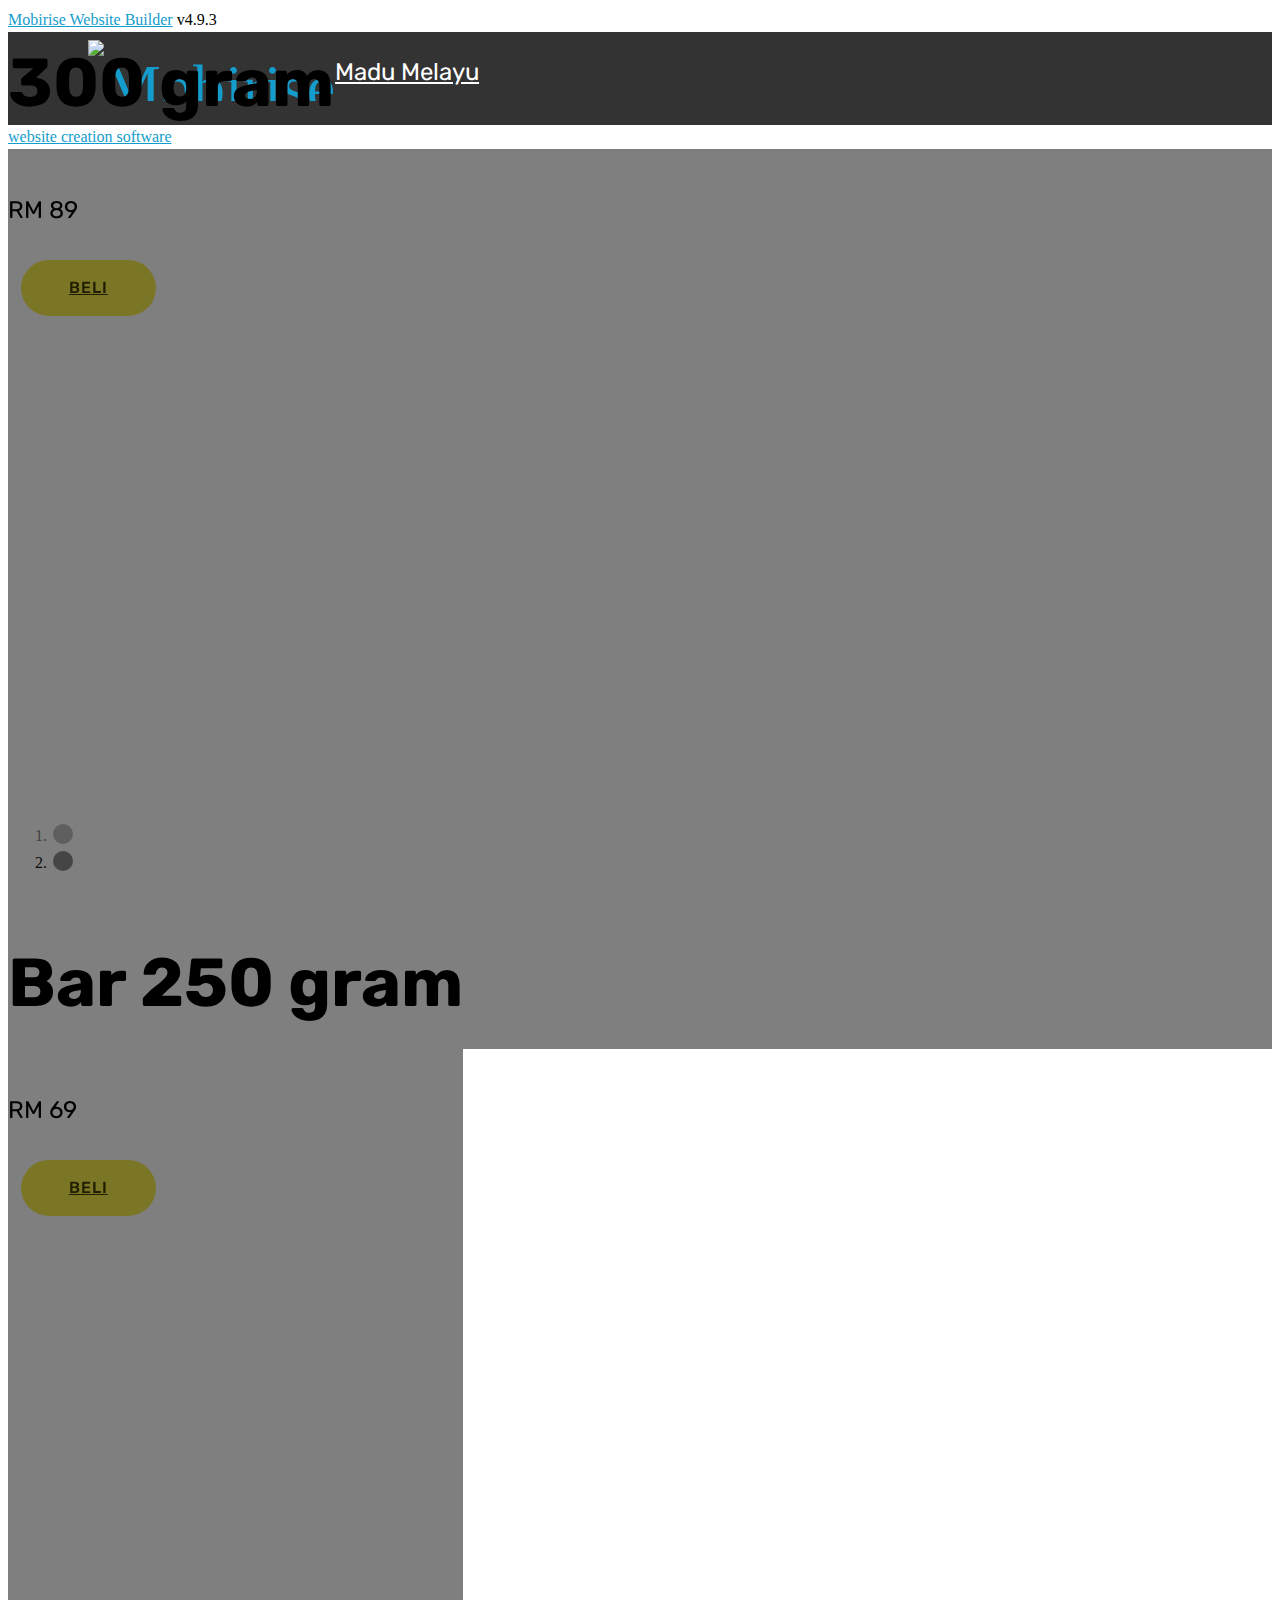
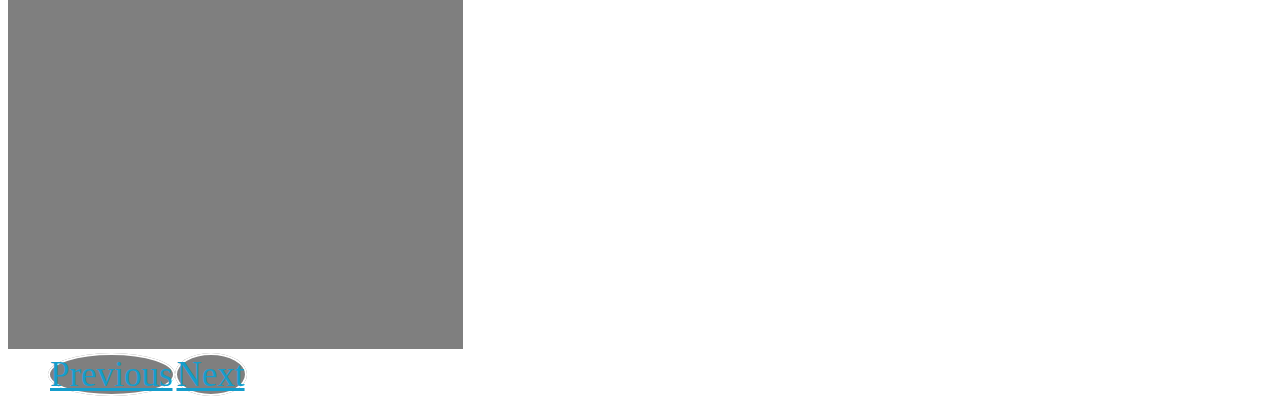
==== page1.html @ 80b4e546 "create github pages" ====
<!DOCTYPE html>
<html >
<head>
  <!-- Site made with Mobirise Website Builder v4.9.3, https://mobirise.com -->
  <meta charset="UTF-8">
  <meta http-equiv="X-UA-Compatible" content="IE=edge">
  <meta name="generator" content="Mobirise v4.9.3, mobirise.com">
  <meta name="viewport" content="width=device-width, initial-scale=1, minimum-scale=1">
  <link rel="shortcut icon" href="assets/images/logo-madu-128x132.png" type="image/x-icon">
  <meta name="description" content="Website Builder Description">
  <title>Madu Melayu - Pembelian</title>
  <link rel="stylesheet" href="assets/web/assets/mobirise-icons-bold/mobirise-icons-bold.css">
  <link rel="stylesheet" href="assets/web/assets/mobirise-icons/mobirise-icons.css">
  <link rel="stylesheet" href="assets/tether/tether.min.css">
  <link rel="stylesheet" href="assets/bootstrap/css/bootstrap.min.css">
  <link rel="stylesheet" href="assets/bootstrap/css/bootstrap-grid.min.css">
  <link rel="stylesheet" href="assets/bootstrap/css/bootstrap-reboot.min.css">
  <link rel="stylesheet" href="assets/dropdown/css/style.css">
  <link rel="stylesheet" href="assets/socicon/css/styles.css">
  <link rel="stylesheet" href="assets/theme/css/style.css">
  <link rel="stylesheet" href="assets/mobirise/css/mbr-additional.css" type="text/css">
  
  
  
</head>
<body>
  <section class="menu cid-qTkzRZLJNu" once="menu" id="menu1-d">

    

    <nav class="navbar navbar-expand beta-menu navbar-dropdown align-items-center navbar-fixed-top navbar-toggleable-sm">
        <button class="navbar-toggler navbar-toggler-right" type="button" data-toggle="collapse" data-target="#navbarSupportedContent" aria-controls="navbarSupportedContent" aria-expanded="false" aria-label="Toggle navigation">
            <div class="hamburger">
                <span></span>
                <span></span>
                <span></span>
                <span></span>
            </div>
        </button>
        <div class="menu-logo">
            <div class="navbar-brand">
                <span class="navbar-logo">
                    <a href="https://mobirise.com">
                         <img src="assets/images/logo-madu-122x126.jpg" alt="Mobirise" title="" style="height: 3.8rem;">
                    </a>
                </span>
                <span class="navbar-caption-wrap"><a class="navbar-caption text-white display-5" href="index.html"><span class="socicon socicon-bebee mbr-iconfont mbr-iconfont-btn" style="color: rgb(247, 237, 74);"></span>Madu Melayu<br></a></span>
            </div>
        </div>
        <div class="collapse navbar-collapse" id="navbarSupportedContent">
            <ul class="navbar-nav nav-dropdown nav-right" data-app-modern-menu="true"><li class="nav-item">
                    <a class="nav-link link text-white display-7" href="https://mobirise.com">
                        </a>
                </li>
                <li class="nav-item"><a class="nav-link link text-white display-7" href="index.html" aria-expanded="false"><span class="mbrib-home mbr-iconfont mbr-iconfont-btn"></span>Laman Utama &nbsp; &nbsp; &nbsp; &nbsp;&nbsp;</a></li><li class="nav-item"><a class="nav-link link text-white display-7" href="page5.html" aria-expanded="false"><span class="mbrib-touch-swipe mbr-iconfont mbr-iconfont-btn"></span>Hubungi Kami&nbsp; &nbsp; &nbsp; &nbsp; &nbsp;</a></li><li class="nav-item"><a class="nav-link link text-white display-7" href="page2.html" aria-expanded="false"><span class="mbri-shopping-bag mbr-iconfont mbr-iconfont-btn"></span>Galeri&nbsp; &nbsp; &nbsp; &nbsp; &nbsp; &nbsp;&nbsp;</a></li><li class="nav-item"><a class="nav-link link text-white display-7" href="https://mobirise.com">
                        </a></li><li class="nav-item"><a class="nav-link link text-white display-7" href="https://mobirise.com">
                        </a></li></ul>
            
        </div>
    </nav>
</section>

<section class="engine"><a href="https://mobirise.info/i">website creation software</a></section><section class="carousel slide cid-rl2iQsXnPD" data-interval="false" id="slider1-7">

    

    <div class="full-screen"><div class="mbr-slider slide carousel" data-pause="true" data-keyboard="false" data-ride="false" data-interval="false"><ol class="carousel-indicators"><li data-app-prevent-settings="" data-target="#slider1-7" data-slide-to="0"></li><li data-app-prevent-settings="" data-target="#slider1-7" class=" active" data-slide-to="1"></li></ol><div class="carousel-inner" role="listbox"><div class="carousel-item slider-fullscreen-image" data-bg-video-slide="false" style="background-image: url(assets/images/b91a8e19aeb441e0e5f12698d6f667fe-640x640.jpg);"><div class="container container-slide"><div class="image_wrapper"><div class="mbr-overlay"></div><img src="assets/images/b91a8e19aeb441e0e5f12698d6f667fe-640x640.jpg"><div class="carousel-caption justify-content-center"><div class="col-10 align-center"><h2 class="mbr-fonts-style display-1">300 gram</h2><p class="lead mbr-text mbr-fonts-style display-5">RM 89</p><div class="mbr-section-btn" buttons="0">  <a class="btn  display-7 btn-success" href="page4.html">BELI</a></div></div></div></div></div></div><div class="carousel-item slider-fullscreen-image active" data-bg-video-slide="false" style="background-image: url(assets/images/2-1189x893.png);"><div class="container container-slide"><div class="image_wrapper"><div class="mbr-overlay"></div><img src="assets/images/2-1189x893.png"><div class="carousel-caption justify-content-center"><div class="col-10 align-center"><h2 class="mbr-fonts-style display-1">Bar 250 gram</h2><p class="lead mbr-text mbr-fonts-style display-5">RM 69</p><div class="mbr-section-btn" buttons="0">  <a class="btn  display-7 btn-success" href="page4.html">BELI</a></div></div></div></div></div></div></div><a data-app-prevent-settings="" class="carousel-control carousel-control-prev" role="button" data-slide="prev" href="#slider1-7"><span aria-hidden="true" class="mbri-left mbr-iconfont"></span><span class="sr-only">Previous</span></a><a data-app-prevent-settings="" class="carousel-control carousel-control-next" role="button" data-slide="next" href="#slider1-7"><span aria-hidden="true" class="mbri-right mbr-iconfont"></span><span class="sr-only">Next</span></a></div></div>

</section>


  <script src="assets/web/assets/jquery/jquery.min.js"></script>
  <script src="assets/popper/popper.min.js"></script>
  <script src="assets/tether/tether.min.js"></script>
  <script src="assets/bootstrap/js/bootstrap.min.js"></script>
  <script src="assets/dropdown/js/script.min.js"></script>
  <script src="assets/ytplayer/jquery.mb.ytplayer.min.js"></script>
  <script src="assets/vimeoplayer/jquery.mb.vimeo_player.js"></script>
  <script src="assets/smoothscroll/smooth-scroll.js"></script>
  <script src="assets/bootstrapcarouselswipe/bootstrap-carousel-swipe.js"></script>
  <script src="assets/touchswipe/jquery.touch-swipe.min.js"></script>
  <script src="assets/theme/js/script.js"></script>
  <script src="assets/slidervideo/script.js"></script>
  
  
</body>
</html>
---- assets/mobirise/css/mbr-additional.css ----
@import url(https://fonts.googleapis.com/css?family=Rubik:300,300i,400,400i,500,500i,700,700i,900,900i);





body {
  font-style: normal;
  line-height: 1.5;
}
.mbr-section-title {
  font-style: normal;
  line-height: 1.2;
}
.mbr-section-subtitle {
  line-height: 1.3;
}
.mbr-text {
  font-style: normal;
  line-height: 1.6;
}
.display-1 {
  font-family: 'Rubik', sans-serif;
  font-size: 4.25rem;
}
.display-1 > .mbr-iconfont {
  font-size: 6.8rem;
}
.display-2 {
  font-family: 'Rubik', sans-serif;
  font-size: 3rem;
}
.display-2 > .mbr-iconfont {
  font-size: 4.8rem;
}
.display-4 {
  font-family: 'Rubik', sans-serif;
  font-size: 1rem;
}
.display-4 > .mbr-iconfont {
  font-size: 1.6rem;
}
.display-5 {
  font-family: 'Rubik', sans-serif;
  font-size: 1.5rem;
}
.display-5 > .mbr-iconfont {
  font-size: 2.4rem;
}
.display-7 {
  font-family: 'Rubik', sans-serif;
  font-size: 1rem;
}
.display-7 > .mbr-iconfont {
  font-size: 1.6rem;
}
/* ---- Fluid typography for mobile devices ---- */
/* 1.4 - font scale ratio ( bootstrap == 1.42857 ) */
/* 100vw - current viewport width */
/* (48 - 20)  48 == 48rem == 768px, 20 == 20rem == 320px(minimal supported viewport) */
/* 0.65 - min scale variable, may vary */
@media (max-width: 768px) {
  .display-1 {
    font-size: 3.4rem;
    font-size: calc( 2.1374999999999997rem + (4.25 - 2.1374999999999997) * ((100vw - 20rem) / (48 - 20)));
    line-height: calc( 1.4 * (2.1374999999999997rem + (4.25 - 2.1374999999999997) * ((100vw - 20rem) / (48 - 20))));
  }
  .display-2 {
    font-size: 2.4rem;
    font-size: calc( 1.7rem + (3 - 1.7) * ((100vw - 20rem) / (48 - 20)));
    line-height: calc( 1.4 * (1.7rem + (3 - 1.7) * ((100vw - 20rem) / (48 - 20))));
  }
  .display-4 {
    font-size: 0.8rem;
    font-size: calc( 1rem + (1 - 1) * ((100vw - 20rem) / (48 - 20)));
    line-height: calc( 1.4 * (1rem + (1 - 1) * ((100vw - 20rem) / (48 - 20))));
  }
  .display-5 {
    font-size: 1.2rem;
    font-size: calc( 1.175rem + (1.5 - 1.175) * ((100vw - 20rem) / (48 - 20)));
    line-height: calc( 1.4 * (1.175rem + (1.5 - 1.175) * ((100vw - 20rem) / (48 - 20))));
  }
}
/* Buttons */
.btn {
  font-weight: 500;
  border-width: 2px;
  font-style: normal;
  letter-spacing: 1px;
  margin: .4rem .8rem;
  white-space: normal;
  -webkit-transition: all 0.3s ease-in-out;
  -moz-transition: all 0.3s ease-in-out;
  transition: all 0.3s ease-in-out;
  display: inline-flex;
  align-items: center;
  justify-content: center;
  word-break: break-word;
  -webkit-align-items: center;
  -webkit-justify-content: center;
  display: -webkit-inline-flex;
  padding: 1rem 3rem;
  border-radius: 3px;
}
.btn-sm {
  font-weight: 500;
  letter-spacing: 1px;
  -webkit-transition: all 0.3s ease-in-out;
  -moz-transition: all 0.3s ease-in-out;
  transition: all 0.3s ease-in-out;
  padding: 0.6rem 1.5rem;
  border-radius: 3px;
}
.btn-md {
  font-weight: 500;
  letter-spacing: 1px;
  margin: .4rem .8rem !important;
  -webkit-transition: all 0.3s ease-in-out;
  -moz-transition: all 0.3s ease-in-out;
  transition: all 0.3s ease-in-out;
  padding: 1rem 3rem;
  border-radius: 3px;
}
.btn-lg {
  font-weight: 500;
  letter-spacing: 1px;
  margin: .4rem .8rem !important;
  -webkit-transition: all 0.3s ease-in-out;
  -moz-transition: all 0.3s ease-in-out;
  transition: all 0.3s ease-in-out;
  padding: 1.2rem 3.2rem;
  border-radius: 3px;
}
.bg-primary {
  background-color: #149dcc !important;
}
.bg-success {
  background-color: #f7ed4a !important;
}
.bg-info {
  background-color: #82786e !important;
}
.bg-warning {
  background-color: #879a9f !important;
}
.bg-danger {
  background-color: #b1a374 !important;
}
.btn-primary,
.btn-primary:active {
  background-color: #149dcc !important;
  border-color: #149dcc !important;
  color: #ffffff !important;
}
.btn-primary:hover,
.btn-primary:focus,
.btn-primary.focus,
.btn-primary.active {
  color: #ffffff !important;
  background-color: #0d6786 !important;
  border-color: #0d6786 !important;
}
.btn-primary.disabled,
.btn-primary:disabled {
  color: #ffffff !important;
  background-color: #0d6786 !important;
  border-color: #0d6786 !important;
}
.btn-secondary,
.btn-secondary:active {
  background-color: #ff3366 !important;
  border-color: #ff3366 !important;
  color: #ffffff !important;
}
.btn-secondary:hover,
.btn-secondary:focus,
.btn-secondary.focus,
.btn-secondary.active {
  color: #ffffff !important;
  background-color: #e50039 !important;
  border-color: #e50039 !important;
}
.btn-secondary.disabled,
.btn-secondary:disabled {
  color: #ffffff !important;
  background-color: #e50039 !important;
  border-color: #e50039 !important;
}
.btn-info,
.btn-info:active {
  background-color: #82786e !important;
  border-color: #82786e !important;
  color: #ffffff !important;
}
.btn-info:hover,
.btn-info:focus,
.btn-info.focus,
.btn-info.active {
  color: #ffffff !important;
  background-color: #59524b !important;
  border-color: #59524b !important;
}
.btn-info.disabled,
.btn-info:disabled {
  color: #ffffff !important;
  background-color: #59524b !important;
  border-color: #59524b !important;
}
.btn-success,
.btn-success:active {
  background-color: #f7ed4a !important;
  border-color: #f7ed4a !important;
  color: #3f3c03 !important;
}
.btn-success:hover,
.btn-success:focus,
.btn-success.focus,
.btn-success.active {
  color: #3f3c03 !important;
  background-color: #eadd0a !important;
  border-color: #eadd0a !important;
}
.btn-success.disabled,
.btn-success:disabled {
  color: #3f3c03 !important;
  background-color: #eadd0a !important;
  border-color: #eadd0a !important;
}
.btn-warning,
.btn-warning:active {
  background-color: #879a9f !important;
  border-color: #879a9f !important;
  color: #ffffff !important;
}
.btn-warning:hover,
.btn-warning:focus,
.btn-warning.focus,
.btn-warning.active {
  color: #ffffff !important;
  background-color: #617479 !important;
  border-color: #617479 !important;
}
.btn-warning.disabled,
.btn-warning:disabled {
  color: #ffffff !important;
  background-color: #617479 !important;
  border-color: #617479 !important;
}
.btn-danger,
.btn-danger:active {
  background-color: #b1a374 !important;
  border-color: #b1a374 !important;
  color: #ffffff !important;
}
.btn-danger:hover,
.btn-danger:focus,
.btn-danger.focus,
.btn-danger.active {
  color: #ffffff !important;
  background-color: #8b7d4e !important;
  border-color: #8b7d4e !important;
}
.btn-danger.disabled,
.btn-danger:disabled {
  color: #ffffff !important;
  background-color: #8b7d4e !important;
  border-color: #8b7d4e !important;
}
.btn-white {
  color: #333333 !important;
}
.btn-white,
.btn-white:active {
  background-color: #ffffff !important;
  border-color: #ffffff !important;
  color: #808080 !important;
}
.btn-white:hover,
.btn-white:focus,
.btn-white.focus,
.btn-white.active {
  color: #808080 !important;
  background-color: #d9d9d9 !important;
  border-color: #d9d9d9 !important;
}
.btn-white.disabled,
.btn-white:disabled {
  color: #808080 !important;
  background-color: #d9d9d9 !important;
  border-color: #d9d9d9 !important;
}
.btn-black,
.btn-black:active {
  background-color: #333333 !important;
  border-color: #333333 !important;
  color: #ffffff !important;
}
.btn-black:hover,
.btn-black:focus,
.btn-black.focus,
.btn-black.active {
  color: #ffffff !important;
  background-color: #0d0d0d !important;
  border-color: #0d0d0d !important;
}
.btn-black.disabled,
.btn-black:disabled {
  color: #ffffff !important;
  background-color: #0d0d0d !important;
  border-color: #0d0d0d !important;
}
.btn-primary-outline,
.btn-primary-outline:active {
  background: none;
  border-color: #0b566f;
  color: #0b566f;
}
.btn-primary-outline:hover,
.btn-primary-outline:focus,
.btn-primary-outline.focus,
.btn-primary-outline.active {
  color: #ffffff;
  background-color: #149dcc;
  border-color: #149dcc;
}
.btn-primary-outline.disabled,
.btn-primary-outline:disabled {
  color: #ffffff !important;
  background-color: #149dcc !important;
  border-color: #149dcc !important;
}
.btn-secondary-outline,
.btn-secondary-outline:active {
  background: none;
  border-color: #cc0033;
  color: #cc0033;
}
.btn-secondary-outline:hover,
.btn-secondary-outline:focus,
.btn-secondary-outline.focus,
.btn-secondary-outline.active {
  color: #ffffff;
  background-color: #ff3366;
  border-color: #ff3366;
}
.btn-secondary-outline.disabled,
.btn-secondary-outline:disabled {
  color: #ffffff !important;
  background-color: #ff3366 !important;
  border-color: #ff3366 !important;
}
.btn-info-outline,
.btn-info-outline:active {
  background: none;
  border-color: #4b453f;
  color: #4b453f;
}
.btn-info-outline:hover,
.btn-info-outline:focus,
.btn-info-outline.focus,
.btn-info-outline.active {
  color: #ffffff;
  background-color: #82786e;
  border-color: #82786e;
}
.btn-info-outline.disabled,
.btn-info-outline:disabled {
  color: #ffffff !important;
  background-color: #82786e !important;
  border-color: #82786e !important;
}
.btn-success-outline,
.btn-success-outline:active {
  background: none;
  border-color: #d2c609;
  color: #d2c609;
}
.btn-success-outline:hover,
.btn-success-outline:focus,
.btn-success-outline.focus,
.btn-success-outline.active {
  color: #3f3c03;
  background-color: #f7ed4a;
  border-color: #f7ed4a;
}
.btn-success-outline.disabled,
.btn-success-outline:disabled {
  color: #3f3c03 !important;
  background-color: #f7ed4a !important;
  border-color: #f7ed4a !important;
}
.btn-warning-outline,
.btn-warning-outline:active {
  background: none;
  border-color: #55666b;
  color: #55666b;
}
.btn-warning-outline:hover,
.btn-warning-outline:focus,
.btn-warning-outline.focus,
.btn-warning-outline.active {
  color: #ffffff;
  background-color: #879a9f;
  border-color: #879a9f;
}
.btn-warning-outline.disabled,
.btn-warning-outline:disabled {
  color: #ffffff !important;
  background-color: #879a9f !important;
  border-color: #879a9f !important;
}
.btn-danger-outline,
.btn-danger-outline:active {
  background: none;
  border-color: #7a6e45;
  color: #7a6e45;
}
.btn-danger-outline:hover,
.btn-danger-outline:focus,
.btn-danger-outline.focus,
.btn-danger-outline.active {
  color: #ffffff;
  background-color: #b1a374;
  border-color: #b1a374;
}
.btn-danger-outline.disabled,
.btn-danger-outline:disabled {
  color: #ffffff !important;
  background-color: #b1a374 !important;
  border-color: #b1a374 !important;
}
.btn-black-outline,
.btn-black-outline:active {
  background: none;
  border-color: #000000;
  color: #000000;
}
.btn-black-outline:hover,
.btn-black-outline:focus,
.btn-black-outline.focus,
.btn-black-outline.active {
  color: #ffffff;
  background-color: #333333;
  border-color: #333333;
}
.btn-black-outline.disabled,
.btn-black-outline:disabled {
  color: #ffffff !important;
  background-color: #333333 !important;
  border-color: #333333 !important;
}
.btn-white-outline,
.btn-white-outline:active,
.btn-white-outline.active {
  background: none;
  border-color: #ffffff;
  color: #ffffff;
}
.btn-white-outline:hover,
.btn-white-outline:focus,
.btn-white-outline.focus {
  color: #333333;
  background-color: #ffffff;
  border-color: #ffffff;
}
.text-primary {
  color: #149dcc !important;
}
.text-secondary {
  color: #ff3366 !important;
}
.text-success {
  color: #f7ed4a !important;
}
.text-info {
  color: #82786e !important;
}
.text-warning {
  color: #879a9f !important;
}
.text-danger {
  color: #b1a374 !important;
}
.text-white {
  color: #ffffff !important;
}
.text-black {
  color: #000000 !important;
}
a.text-primary:hover,
a.text-primary:focus {
  color: #0b566f !important;
}
a.text-secondary:hover,
a.text-secondary:focus {
  color: #cc0033 !important;
}
a.text-success:hover,
a.text-success:focus {
  color: #d2c609 !important;
}
a.text-info:hover,
a.text-info:focus {
  color: #4b453f !important;
}
a.text-warning:hover,
a.text-warning:focus {
  color: #55666b !important;
}
a.text-danger:hover,
a.text-danger:focus {
  color: #7a6e45 !important;
}
a.text-white:hover,
a.text-white:focus {
  color: #b3b3b3 !important;
}
a.text-black:hover,
a.text-black:focus {
  color: #4d4d4d !important;
}
.alert-success {
  background-color: #70c770;
}
.alert-info {
  background-color: #82786e;
}
.alert-warning {
  background-color: #879a9f;
}
.alert-danger {
  background-color: #b1a374;
}
.mbr-section-btn a.btn:not(.btn-form) {
  border-radius: 100px;
}
.mbr-section-btn a.btn:not(.btn-form):hover,
.mbr-section-btn a.btn:not(.btn-form):focus {
  box-shadow: none !important;
}
.mbr-section-btn a.btn:not(.btn-form):hover,
.mbr-section-btn a.btn:not(.btn-form):focus {
  box-shadow: 0 10px 40px 0 rgba(0, 0, 0, 0.2) !important;
  -webkit-box-shadow: 0 10px 40px 0 rgba(0, 0, 0, 0.2) !important;
}
.mbr-gallery-filter li a {
  border-radius: 100px !important;
}
.mbr-gallery-filter li.active .btn {
  background-color: #149dcc;
  border-color: #149dcc;
  color: #ffffff;
}
.mbr-gallery-filter li.active .btn:focus {
  box-shadow: none;
}
.nav-tabs .nav-link {
  border-radius: 100px !important;
}
.btn-form {
  border-radius: 0;
}
.btn-form:hover {
  cursor: pointer;
}
a,
a:hover {
  color: #149dcc;
}
.mbr-plan-header.bg-primary .mbr-plan-subtitle,
.mbr-plan-header.bg-primary .mbr-plan-price-desc {
  color: #b4e6f8;
}
.mbr-plan-header.bg-success .mbr-plan-subtitle,
.mbr-plan-header.bg-success .mbr-plan-price-desc {
  color: #ffffff;
}
.mbr-plan-header.bg-info .mbr-plan-subtitle,
.mbr-plan-header.bg-info .mbr-plan-price-desc {
  color: #beb8b2;
}
.mbr-plan-header.bg-warning .mbr-plan-subtitle,
.mbr-plan-header.bg-warning .mbr-plan-price-desc {
  color: #ced6d8;
}
.mbr-plan-header.bg-danger .mbr-plan-subtitle,
.mbr-plan-header.bg-danger .mbr-plan-price-desc {
  color: #dfd9c6;
}
/* Scroll to top button*/
.scrollToTop_wraper {
  display: none;
}
#scrollToTop a i:before {
  content: '';
  position: absolute;
  height: 40%;
  top: 25%;
  background: #fff;
  width: 2px;
  left: calc(50% - 1px);
}
#scrollToTop a i:after {
  content: '';
  position: absolute;
  display: block;
  border-top: 2px solid #fff;
  border-right: 2px solid #fff;
  width: 40%;
  height: 40%;
  left: 30%;
  bottom: 30%;
  transform: rotate(135deg);
  -webkit-transform: rotate(135deg);
}
/* Others*/
.note-check a[data-value=Rubik] {
  font-style: normal;
}
.mbr-arrow a {
  color: #ffffff;
}
@media (max-width: 767px) {
  .mbr-arrow {
    display: none;
  }
}
.form-control-label {
  position: relative;
  cursor: pointer;
  margin-bottom: .357em;
  padding: 0;
}
.alert {
  color: #ffffff;
  border-radius: 0;
  border: 0;
  font-size: .875rem;
  line-height: 1.5;
  margin-bottom: 1.875rem;
  padding: 1.25rem;
  position: relative;
}
.alert.alert-form::after {
  background-color: inherit;
  bottom: -7px;
  content: "";
  display: block;
  height: 14px;
  left: 50%;
  margin-left: -7px;
  position: absolute;
  transform: rotate(45deg);
  width: 14px;
  -webkit-transform: rotate(45deg);
}
.form-control {
  background-color: #f5f5f5;
  box-shadow: none;
  color: #565656;
  font-family: 'Rubik', sans-serif;
  font-size: 1rem;
  line-height: 1.43;
  min-height: 3.5em;
  padding: 1.07em .5em;
}
.form-control > .mbr-iconfont {
  font-size: 1.6rem;
}
.form-control,
.form-control:focus {
  border: 1px solid #e8e8e8;
}
.form-active .form-control:invalid {
  border-color: red;
}
.mbr-overlay {
  background-color: #000;
  bottom: 0;
  left: 0;
  opacity: .5;
  position: absolute;
  right: 0;
  top: 0;
  z-index: 0;
  pointer-events: none;
}
blockquote {
  font-style: italic;
  padding: 10px 0 10px 20px;
  font-size: 1.09rem;
  position: relative;
  border-color: #149dcc;
  border-width: 3px;
}
ul,
ol,
pre,
blockquote {
  margin-bottom: 2.3125rem;
}
pre {
  background: #f4f4f4;
  padding: 10px 24px;
  white-space: pre-wrap;
}
.inactive {
  -webkit-user-select: none;
  -moz-user-select: none;
  -ms-user-select: none;
  user-select: none;
  pointer-events: none;
  -webkit-user-drag: none;
  user-drag: none;
}
.mbr-section__comments .row {
  justify-content: center;
  -webkit-justify-content: center;
}
/* Forms */
.mbr-form .btn {
  margin: .4rem 0;
}
.mbr-form .input-group-btn a.btn {
  border-radius: 100px !important;
}
.mbr-form .input-group-btn a.btn:hover {
  box-shadow: 0 10px 40px 0 rgba(0, 0, 0, 0.2);
}
.mbr-form .input-group-btn button[type="submit"] {
  border-radius: 100px !important;
  padding: 1rem 3rem;
}
.mbr-form .input-group-btn button[type="submit"]:hover {
  box-shadow: 0 10px 40px 0 rgba(0, 0, 0, 0.2);
}
.form2 .form-control {
  border-top-left-radius: 100px;
  border-bottom-left-radius: 100px;
}
.form2 .input-group-btn a.btn {
  border-top-left-radius: 0 !important;
  border-bottom-left-radius: 0 !important;
}
.form2 .input-group-btn button[type="submit"] {
  border-top-left-radius: 0 !important;
  border-bottom-left-radius: 0 !important;
}
.form3 input[type="email"] {
  border-radius: 100px !important;
}
@media (max-width: 349px) {
  .form2 input[type="email"] {
    border-radius: 100px !important;
  }
  .form2 .input-group-btn a.btn {
    border-radius: 100px !important;
  }
  .form2 .input-group-btn button[type="submit"] {
    border-radius: 100px !important;
  }
}
@media (max-width: 767px) {
  .btn {
    font-size: .75rem !important;
  }
  .btn .mbr-iconfont {
    font-size: 1rem !important;
  }
}
/* Social block */
.btn-social {
  font-size: 20px;
  border-radius: 50%;
  padding: 0;
  width: 44px;
  height: 44px;
  line-height: 44px;
  text-align: center;
  position: relative;
  border: 2px solid #c0a375;
  border-color: #149dcc;
  color: #232323;
  cursor: pointer;
}
.btn-social i {
  top: 0;
  line-height: 44px;
  width: 44px;
}
.btn-social:hover {
  color: #fff;
  background: #149dcc;
}
.btn-social + .btn {
  margin-left: .1rem;
}
/* Footer */
.mbr-footer-content li::before,
.mbr-footer .mbr-contacts li::before {
  background: #149dcc;
}
.mbr-footer-content li a:hover,
.mbr-footer .mbr-contacts li a:hover {
  color: #149dcc;
}
.footer3 input[type="email"],
.footer4 input[type="email"] {
  border-radius: 100px !important;
}
.footer3 .input-group-btn a.btn,
.footer4 .input-group-btn a.btn {
  border-radius: 100px !important;
}
.footer3 .input-group-btn button[type="submit"],
.footer4 .input-group-btn button[type="submit"] {
  border-radius: 100px !important;
}
/* Headers*/
.header13 .form-inline input[type="email"],
.header14 .form-inline input[type="email"] {
  border-radius: 100px;
}
.header13 .form-inline input[type="text"],
.header14 .form-inline input[type="text"] {
  border-radius: 100px;
}
.header13 .form-inline input[type="tel"],
.header14 .form-inline input[type="tel"] {
  border-radius: 100px;
}
.header13 .form-inline a.btn,
.header14 .form-inline a.btn {
  border-radius: 100px;
}
.header13 .form-inline button,
.header14 .form-inline button {
  border-radius: 100px !important;
}
.offset-1 {
  margin-left: 8.33333%;
}
.offset-2 {
  margin-left: 16.66667%;
}
.offset-3 {
  margin-left: 25%;
}
.offset-4 {
  margin-left: 33.33333%;
}
.offset-5 {
  margin-left: 41.66667%;
}
.offset-6 {
  margin-left: 50%;
}
.offset-7 {
  margin-left: 58.33333%;
}
.offset-8 {
  margin-left: 66.66667%;
}
.offset-9 {
  margin-left: 75%;
}
.offset-10 {
  margin-left: 83.33333%;
}
.offset-11 {
  margin-left: 91.66667%;
}
@media (min-width: 576px) {
  .offset-sm-0 {
    margin-left: 0%;
  }
  .offset-sm-1 {
    margin-left: 8.33333%;
  }
  .offset-sm-2 {
    margin-left: 16.66667%;
  }
  .offset-sm-3 {
    margin-left: 25%;
  }
  .offset-sm-4 {
    margin-left: 33.33333%;
  }
  .offset-sm-5 {
    margin-left: 41.66667%;
  }
  .offset-sm-6 {
    margin-left: 50%;
  }
  .offset-sm-7 {
    margin-left: 58.33333%;
  }
  .offset-sm-8 {
    margin-left: 66.66667%;
  }
  .offset-sm-9 {
    margin-left: 75%;
  }
  .offset-sm-10 {
    margin-left: 83.33333%;
  }
  .offset-sm-11 {
    margin-left: 91.66667%;
  }
}
@media (min-width: 768px) {
  .offset-md-0 {
    margin-left: 0%;
  }
  .offset-md-1 {
    margin-left: 8.33333%;
  }
  .offset-md-2 {
    margin-left: 16.66667%;
  }
  .offset-md-3 {
    margin-left: 25%;
  }
  .offset-md-4 {
    margin-left: 33.33333%;
  }
  .offset-md-5 {
    margin-left: 41.66667%;
  }
  .offset-md-6 {
    margin-left: 50%;
  }
  .offset-md-7 {
    margin-left: 58.33333%;
  }
  .offset-md-8 {
    margin-left: 66.66667%;
  }
  .offset-md-9 {
    margin-left: 75%;
  }
  .offset-md-10 {
    margin-left: 83.33333%;
  }
  .offset-md-11 {
    margin-left: 91.66667%;
  }
}
@media (min-width: 992px) {
  .offset-lg-0 {
    margin-left: 0%;
  }
  .offset-lg-1 {
    margin-left: 8.33333%;
  }
  .offset-lg-2 {
    margin-left: 16.66667%;
  }
  .offset-lg-3 {
    margin-left: 25%;
  }
  .offset-lg-4 {
    margin-left: 33.33333%;
  }
  .offset-lg-5 {
    margin-left: 41.66667%;
  }
  .offset-lg-6 {
    margin-left: 50%;
  }
  .offset-lg-7 {
    margin-left: 58.33333%;
  }
  .offset-lg-8 {
    margin-left: 66.66667%;
  }
  .offset-lg-9 {
    margin-left: 75%;
  }
  .offset-lg-10 {
    margin-left: 83.33333%;
  }
  .offset-lg-11 {
    margin-left: 91.66667%;
  }
}
@media (min-width: 1200px) {
  .offset-xl-0 {
    margin-left: 0%;
  }
  .offset-xl-1 {
    margin-left: 8.33333%;
  }
  .offset-xl-2 {
    margin-left: 16.66667%;
  }
  .offset-xl-3 {
    margin-left: 25%;
  }
  .offset-xl-4 {
    margin-left: 33.33333%;
  }
  .offset-xl-5 {
    margin-left: 41.66667%;
  }
  .offset-xl-6 {
    margin-left: 50%;
  }
  .offset-xl-7 {
    margin-left: 58.33333%;
  }
  .offset-xl-8 {
    margin-left: 66.66667%;
  }
  .offset-xl-9 {
    margin-left: 75%;
  }
  .offset-xl-10 {
    margin-left: 83.33333%;
  }
  .offset-xl-11 {
    margin-left: 91.66667%;
  }
}
.navbar-toggler {
  -webkit-align-self: flex-start;
  -ms-flex-item-align: start;
  align-self: flex-start;
  padding: 0.25rem 0.75rem;
  font-size: 1.25rem;
  line-height: 1;
  background: transparent;
  border: 1px solid transparent;
  -webkit-border-radius: 0.25rem;
  border-radius: 0.25rem;
}
.navbar-toggler:focus,
.navbar-toggler:hover {
  text-decoration: none;
}
.navbar-toggler-icon {
  display: inline-block;
  width: 1.5em;
  height: 1.5em;
  vertical-align: middle;
  content: "";
  background: no-repeat center center;
  -webkit-background-size: 100% 100%;
  -o-background-size: 100% 100%;
  background-size: 100% 100%;
}
.navbar-toggler-left {
  position: absolute;
  left: 1rem;
}
.navbar-toggler-right {
  position: absolute;
  right: 1rem;
}
@media (max-width: 575px) {
  .navbar-toggleable .navbar-nav .dropdown-menu {
    position: static;
    float: none;
  }
  .navbar-toggleable > .container {
    padding-right: 0;
    padding-left: 0;
  }
}
@media (min-width: 576px) {
  .navbar-toggleable {
    -webkit-box-orient: horizontal;
    -webkit-box-direction: normal;
    -webkit-flex-direction: row;
    -ms-flex-direction: row;
    flex-direction: row;
    -webkit-flex-wrap: nowrap;
    -ms-flex-wrap: nowrap;
    flex-wrap: nowrap;
    -webkit-box-align: center;
    -webkit-align-items: center;
    -ms-flex-align: center;
    align-items: center;
  }
  .navbar-toggleable .navbar-nav {
    -webkit-box-orient: horizontal;
    -webkit-box-direction: normal;
    -webkit-flex-direction: row;
    -ms-flex-direction: row;
    flex-direction: row;
  }
  .navbar-toggleable .navbar-nav .nav-link {
    padding-right: .5rem;
    padding-left: .5rem;
  }
  .navbar-toggleable > .container {
    display: -webkit-box;
    display: -webkit-flex;
    display: -ms-flexbox;
    display: flex;
    -webkit-flex-wrap: nowrap;
    -ms-flex-wrap: nowrap;
    flex-wrap: nowrap;
    -webkit-box-align: center;
    -webkit-align-items: center;
    -ms-flex-align: center;
    align-items: center;
  }
  .navbar-toggleable .navbar-collapse {
    display: -webkit-box !important;
    display: -webkit-flex !important;
    display: -ms-flexbox !important;
    display: flex !important;
    width: 100%;
  }
  .navbar-toggleable .navbar-toggler {
    display: none;
  }
}
@media (max-width: 767px) {
  .navbar-toggleable-sm .navbar-nav .dropdown-menu {
    position: static;
    float: none;
  }
  .navbar-toggleable-sm > .container {
    padding-right: 0;
    padding-left: 0;
  }
}
@media (min-width: 768px) {
  .navbar-toggleable-sm {
    -webkit-box-orient: horizontal;
    -webkit-box-direction: normal;
    -webkit-flex-direction: row;
    -ms-flex-direction: row;
    flex-direction: row;
    -webkit-flex-wrap: nowrap;
    -ms-flex-wrap: nowrap;
    flex-wrap: nowrap;
    -webkit-box-align: center;
    -webkit-align-items: center;
    -ms-flex-align: center;
    align-items: center;
  }
  .navbar-toggleable-sm .navbar-nav {
    -webkit-box-orient: horizontal;
    -webkit-box-direction: normal;
    -webkit-flex-direction: row;
    -ms-flex-direction: row;
    flex-direction: row;
  }
  .navbar-toggleable-sm .navbar-nav .nav-link {
    padding-right: .5rem;
    padding-left: .5rem;
  }
  .navbar-toggleable-sm > .container {
    display: -webkit-box;
    display: -webkit-flex;
    display: -ms-flexbox;
    display: flex;
    -webkit-flex-wrap: nowrap;
    -ms-flex-wrap: nowrap;
    flex-wrap: nowrap;
    -webkit-box-align: center;
    -webkit-align-items: center;
    -ms-flex-align: center;
    align-items: center;
  }
  .navbar-toggleable-sm .navbar-collapse {
    display: none;
    width: 100%;
  }
  .navbar-toggleable-sm .navbar-toggler {
    display: none;
  }
}
@media (max-width: 991px) {
  .navbar-toggleable-md .navbar-nav .dropdown-menu {
    position: static;
    float: none;
  }
  .navbar-toggleable-md > .container {
    padding-right: 0;
    padding-left: 0;
  }
}
@media (min-width: 992px) {
  .navbar-toggleable-md {
    -webkit-box-orient: horizontal;
    -webkit-box-direction: normal;
    -webkit-flex-direction: row;
    -ms-flex-direction: row;
    flex-direction: row;
    -webkit-flex-wrap: nowrap;
    -ms-flex-wrap: nowrap;
    flex-wrap: nowrap;
    -webkit-box-align: center;
    -webkit-align-items: center;
    -ms-flex-align: center;
    align-items: center;
  }
  .navbar-toggleable-md .navbar-nav {
    -webkit-box-orient: horizontal;
    -webkit-box-direction: normal;
    -webkit-flex-direction: row;
    -ms-flex-direction: row;
    flex-direction: row;
  }
  .navbar-toggleable-md .navbar-nav .nav-link {
    padding-right: .5rem;
    padding-left: .5rem;
  }
  .navbar-toggleable-md > .container {
    display: -webkit-box;
    display: -webkit-flex;
    display: -ms-flexbox;
    display: flex;
    -webkit-flex-wrap: nowrap;
    -ms-flex-wrap: nowrap;
    flex-wrap: nowrap;
    -webkit-box-align: center;
    -webkit-align-items: center;
    -ms-flex-align: center;
    align-items: center;
  }
  .navbar-toggleable-md .navbar-collapse {
    display: -webkit-box !important;
    display: -webkit-flex !important;
    display: -ms-flexbox !important;
    display: flex !important;
    width: 100%;
  }
  .navbar-toggleable-md .navbar-toggler {
    display: none;
  }
}
@media (max-width: 1199px) {
  .navbar-toggleable-lg .navbar-nav .dropdown-menu {
    position: static;
    float: none;
  }
  .navbar-toggleable-lg > .container {
    padding-right: 0;
    padding-left: 0;
  }
}
@media (min-width: 1200px) {
  .navbar-toggleable-lg {
    -webkit-box-orient: horizontal;
    -webkit-box-direction: normal;
    -webkit-flex-direction: row;
    -ms-flex-direction: row;
    flex-direction: row;
    -webkit-flex-wrap: nowrap;
    -ms-flex-wrap: nowrap;
    flex-wrap: nowrap;
    -webkit-box-align: center;
    -webkit-align-items: center;
    -ms-flex-align: center;
    align-items: center;
  }
  .navbar-toggleable-lg .navbar-nav {
    -webkit-box-orient: horizontal;
    -webkit-box-direction: normal;
    -webkit-flex-direction: row;
    -ms-flex-direction: row;
    flex-direction: row;
  }
  .navbar-toggleable-lg .navbar-nav .nav-link {
    padding-right: .5rem;
    padding-left: .5rem;
  }
  .navbar-toggleable-lg > .container {
    display: -webkit-box;
    display: -webkit-flex;
    display: -ms-flexbox;
    display: flex;
    -webkit-flex-wrap: nowrap;
    -ms-flex-wrap: nowrap;
    flex-wrap: nowrap;
    -webkit-box-align: center;
    -webkit-align-items: center;
    -ms-flex-align: center;
    align-items: center;
  }
  .navbar-toggleable-lg .navbar-collapse {
    display: -webkit-box !important;
    display: -webkit-flex !important;
    display: -ms-flexbox !important;
    display: flex !important;
    width: 100%;
  }
  .navbar-toggleable-lg .navbar-toggler {
    display: none;
  }
}
.navbar-toggleable-xl {
  -webkit-box-orient: horizontal;
  -webkit-box-direction: normal;
  -webkit-flex-direction: row;
  -ms-flex-direction: row;
  flex-direction: row;
  -webkit-flex-wrap: nowrap;
  -ms-flex-wrap: nowrap;
  flex-wrap: nowrap;
  -webkit-box-align: center;
  -webkit-align-items: center;
  -ms-flex-align: center;
  align-items: center;
}
.navbar-toggleable-xl .navbar-nav .dropdown-menu {
  position: static;
  float: none;
}
.navbar-toggleable-xl > .container {
  padding-right: 0;
  padding-left: 0;
}
.navbar-toggleable-xl .navbar-nav {
  -webkit-box-orient: horizontal;
  -webkit-box-direction: normal;
  -webkit-flex-direction: row;
  -ms-flex-direction: row;
  flex-direction: row;
}
.navbar-toggleable-xl .navbar-nav .nav-link {
  padding-right: .5rem;
  padding-left: .5rem;
}
.navbar-toggleable-xl > .container {
  display: -webkit-box;
  display: -webkit-flex;
  display: -ms-flexbox;
  display: flex;
  -webkit-flex-wrap: nowrap;
  -ms-flex-wrap: nowrap;
  flex-wrap: nowrap;
  -webkit-box-align: center;
  -webkit-align-items: center;
  -ms-flex-align: center;
  align-items: center;
}
.navbar-toggleable-xl .navbar-collapse {
  display: -webkit-box !important;
  display: -webkit-flex !important;
  display: -ms-flexbox !important;
  display: flex !important;
  width: 100%;
}
.navbar-toggleable-xl .navbar-toggler {
  display: none;
}
.card-img {
  width: auto;
}
.menu .navbar.collapsed:not(.beta-menu) {
  flex-direction: column;
  -webkit-flex-direction: column;
}
.carousel-item.active,
.carousel-item-next,
.carousel-item-prev {
  display: -webkit-box;
  display: -webkit-flex;
  display: -ms-flexbox;
  display: flex;
}
.note-air-layout .dropup .dropdown-menu,
.note-air-layout .navbar-fixed-bottom .dropdown .dropdown-menu {
  bottom: initial !important;
}
html,
body {
  height: auto;
  min-height: 100vh;
}
.dropup .dropdown-toggle::after {
  display: none;
}
@media screen and (-ms-high-contrast: active), (-ms-high-contrast: none) {
  .card-wrapper {
    flex: auto!important;
  }
}
.cid-qTkzRZLJNu .navbar {
  padding: .5rem 0;
  background: #333333;
  transition: none;
  min-height: 77px;
}
.cid-qTkzRZLJNu .navbar-dropdown.bg-color.transparent.opened {
  background: #333333;
}
.cid-qTkzRZLJNu a {
  font-style: normal;
}
.cid-qTkzRZLJNu .nav-item span {
  padding-right: 0.4em;
  line-height: 0.5em;
  vertical-align: text-bottom;
  position: relative;
  text-decoration: none;
}
.cid-qTkzRZLJNu .nav-item a {
  display: flex;
  align-items: center;
  justify-content: center;
  padding: 0.7rem 0 !important;
  margin: 0rem .65rem !important;
}
.cid-qTkzRZLJNu .nav-item:focus,
.cid-qTkzRZLJNu .nav-link:focus {
  outline: none;
}
.cid-qTkzRZLJNu .btn {
  padding: 0.4rem 1.5rem;
  display: inline-flex;
  align-items: center;
}
.cid-qTkzRZLJNu .btn .mbr-iconfont {
  font-size: 1.6rem;
}
.cid-qTkzRZLJNu .menu-logo {
  margin-right: auto;
}
.cid-qTkzRZLJNu .menu-logo .navbar-brand {
  display: flex;
  margin-left: 5rem;
  padding: 0;
  transition: padding .2s;
  min-height: 3.8rem;
  align-items: center;
}
.cid-qTkzRZLJNu .menu-logo .navbar-brand .navbar-caption-wrap {
  display: -webkit-flex;
  -webkit-align-items: center;
  align-items: center;
  word-break: break-word;
  min-width: 7rem;
  margin: .3rem 0;
}
.cid-qTkzRZLJNu .menu-logo .navbar-brand .navbar-caption-wrap .navbar-caption {
  line-height: 1.2rem !important;
  padding-right: 2rem;
}
.cid-qTkzRZLJNu .menu-logo .navbar-brand .navbar-logo {
  font-size: 4rem;
  transition: font-size 0.25s;
}
.cid-qTkzRZLJNu .menu-logo .navbar-brand .navbar-logo img {
  display: flex;
}
.cid-qTkzRZLJNu .menu-logo .navbar-brand .navbar-logo .mbr-iconfont {
  transition: font-size 0.25s;
}
.cid-qTkzRZLJNu .navbar-toggleable-sm .navbar-collapse {
  justify-content: flex-end;
  -webkit-justify-content: flex-end;
  padding-right: 5rem;
  width: auto;
}
.cid-qTkzRZLJNu .navbar-toggleable-sm .navbar-collapse .navbar-nav {
  flex-wrap: wrap;
  -webkit-flex-wrap: wrap;
  padding-left: 0;
}
.cid-qTkzRZLJNu .navbar-toggleable-sm .navbar-collapse .navbar-nav .nav-item {
  -webkit-align-self: center;
  align-self: center;
}
.cid-qTkzRZLJNu .navbar-toggleable-sm .navbar-collapse .navbar-buttons {
  padding-left: 0;
  padding-bottom: 0;
}
.cid-qTkzRZLJNu .dropdown .dropdown-menu {
  background: #333333;
  display: none;
  position: absolute;
  min-width: 5rem;
  padding-top: 1.4rem;
  padding-bottom: 1.4rem;
  text-align: left;
}
.cid-qTkzRZLJNu .dropdown .dropdown-menu .dropdown-item {
  width: auto;
  padding: 0.235em 1.5385em 0.235em 1.5385em !important;
}
.cid-qTkzRZLJNu .dropdown .dropdown-menu .dropdown-item::after {
  right: 0.5rem;
}
.cid-qTkzRZLJNu .dropdown .dropdown-menu .dropdown-submenu {
  margin: 0;
}
.cid-qTkzRZLJNu .dropdown.open > .dropdown-menu {
  display: block;
}
.cid-qTkzRZLJNu .navbar-toggleable-sm.opened:after {
  position: absolute;
  width: 100vw;
  height: 100vh;
  content: '';
  background-color: rgba(0, 0, 0, 0.1);
  left: 0;
  bottom: 0;
  transform: translateY(100%);
  -webkit-transform: translateY(100%);
  z-index: 1000;
}
.cid-qTkzRZLJNu .navbar.navbar-short {
  min-height: 60px;
  transition: all .2s;
}
.cid-qTkzRZLJNu .navbar.navbar-short .navbar-toggler-right {
  top: 20px;
}
.cid-qTkzRZLJNu .navbar.navbar-short .navbar-logo a {
  font-size: 2.5rem !important;
  line-height: 2.5rem;
  transition: font-size 0.25s;
}
.cid-qTkzRZLJNu .navbar.navbar-short .navbar-logo a .mbr-iconfont {
  font-size: 2.5rem !important;
}
.cid-qTkzRZLJNu .navbar.navbar-short .navbar-logo a img {
  height: 3rem !important;
}
.cid-qTkzRZLJNu .navbar.navbar-short .navbar-brand {
  min-height: 3rem;
}
.cid-qTkzRZLJNu button.navbar-toggler {
  width: 31px;
  height: 18px;
  cursor: pointer;
  transition: all .2s;
  top: 1.5rem;
  right: 1rem;
}
.cid-qTkzRZLJNu button.navbar-toggler:focus {
  outline: none;
}
.cid-qTkzRZLJNu button.navbar-toggler .hamburger span {
  position: absolute;
  right: 0;
  width: 30px;
  height: 2px;
  border-right: 5px;
  background-color: #ffffff;
}
.cid-qTkzRZLJNu button.navbar-toggler .hamburger span:nth-child(1) {
  top: 0;
  transition: all .2s;
}
.cid-qTkzRZLJNu button.navbar-toggler .hamburger span:nth-child(2) {
  top: 8px;
  transition: all .15s;
}
.cid-qTkzRZLJNu button.navbar-toggler .hamburger span:nth-child(3) {
  top: 8px;
  transition: all .15s;
}
.cid-qTkzRZLJNu button.navbar-toggler .hamburger span:nth-child(4) {
  top: 16px;
  transition: all .2s;
}
.cid-qTkzRZLJNu nav.opened .hamburger span:nth-child(1) {
  top: 8px;
  width: 0;
  opacity: 0;
  right: 50%;
  transition: all .2s;
}
.cid-qTkzRZLJNu nav.opened .hamburger span:nth-child(2) {
  -webkit-transform: rotate(45deg);
  transform: rotate(45deg);
  transition: all .25s;
}
.cid-qTkzRZLJNu nav.opened .hamburger span:nth-child(3) {
  -webkit-transform: rotate(-45deg);
  transform: rotate(-45deg);
  transition: all .25s;
}
.cid-qTkzRZLJNu nav.opened .hamburger span:nth-child(4) {
  top: 8px;
  width: 0;
  opacity: 0;
  right: 50%;
  transition: all .2s;
}
.cid-qTkzRZLJNu .collapsed.navbar-expand {
  flex-direction: column;
}
.cid-qTkzRZLJNu .collapsed .btn {
  display: flex;
}
.cid-qTkzRZLJNu .collapsed .navbar-collapse {
  display: none !important;
  padding-right: 0 !important;
}
.cid-qTkzRZLJNu .collapsed .navbar-collapse.collapsing,
.cid-qTkzRZLJNu .collapsed .navbar-collapse.show {
  display: block !important;
}
.cid-qTkzRZLJNu .collapsed .navbar-collapse.collapsing .navbar-nav,
.cid-qTkzRZLJNu .collapsed .navbar-collapse.show .navbar-nav {
  display: block;
  text-align: center;
}
.cid-qTkzRZLJNu .collapsed .navbar-collapse.collapsing .navbar-nav .nav-item,
.cid-qTkzRZLJNu .collapsed .navbar-collapse.show .navbar-nav .nav-item {
  clear: both;
}
.cid-qTkzRZLJNu .collapsed .navbar-collapse.collapsing .navbar-nav .nav-item:last-child,
.cid-qTkzRZLJNu .collapsed .navbar-collapse.show .navbar-nav .nav-item:last-child {
  margin-bottom: 1rem;
}
.cid-qTkzRZLJNu .collapsed .navbar-collapse.collapsing .navbar-buttons,
.cid-qTkzRZLJNu .collapsed .navbar-collapse.show .navbar-buttons {
  text-align: center;
}
.cid-qTkzRZLJNu .collapsed .navbar-collapse.collapsing .navbar-buttons:last-child,
.cid-qTkzRZLJNu .collapsed .navbar-collapse.show .navbar-buttons:last-child {
  margin-bottom: 1rem;
}
.cid-qTkzRZLJNu .collapsed button.navbar-toggler {
  display: block;
}
.cid-qTkzRZLJNu .collapsed .navbar-brand {
  margin-left: 1rem !important;
}
.cid-qTkzRZLJNu .collapsed .navbar-toggleable-sm {
  flex-direction: column;
  -webkit-flex-direction: column;
}
.cid-qTkzRZLJNu .collapsed .dropdown .dropdown-menu {
  width: 100%;
  text-align: center;
  position: relative;
  opacity: 0;
  display: block;
  height: 0;
  visibility: hidden;
  padding: 0;
  transition-duration: .5s;
  transition-property: opacity,padding,height;
}
.cid-qTkzRZLJNu .collapsed .dropdown.open > .dropdown-menu {
  position: relative;
  opacity: 1;
  height: auto;
  padding: 1.4rem 0;
  visibility: visible;
}
.cid-qTkzRZLJNu .collapsed .dropdown .dropdown-submenu {
  left: 0;
  text-align: center;
  width: 100%;
}
.cid-qTkzRZLJNu .collapsed .dropdown .dropdown-toggle[data-toggle="dropdown-submenu"]::after {
  margin-top: 0;
  position: inherit;
  right: 0;
  top: 50%;
  display: inline-block;
  width: 0;
  height: 0;
  margin-left: .3em;
  vertical-align: middle;
  content: "";
  border-top: .30em solid;
  border-right: .30em solid transparent;
  border-left: .30em solid transparent;
}
@media (max-width: 991px) {
  .cid-qTkzRZLJNu .navbar-expand {
    flex-direction: column;
  }
  .cid-qTkzRZLJNu img {
    height: 3.8rem !important;
  }
  .cid-qTkzRZLJNu .btn {
    display: flex;
  }
  .cid-qTkzRZLJNu button.navbar-toggler {
    display: block;
  }
  .cid-qTkzRZLJNu .navbar-brand {
    margin-left: 1rem !important;
  }
  .cid-qTkzRZLJNu .navbar-toggleable-sm {
    flex-direction: column;
    -webkit-flex-direction: column;
  }
  .cid-qTkzRZLJNu .navbar-collapse {
    display: none !important;
    padding-right: 0 !important;
  }
  .cid-qTkzRZLJNu .navbar-collapse.collapsing,
  .cid-qTkzRZLJNu .navbar-collapse.show {
    display: block !important;
  }
  .cid-qTkzRZLJNu .navbar-collapse.collapsing .navbar-nav,
  .cid-qTkzRZLJNu .navbar-collapse.show .navbar-nav {
    display: block;
    text-align: center;
  }
  .cid-qTkzRZLJNu .navbar-collapse.collapsing .navbar-nav .nav-item,
  .cid-qTkzRZLJNu .navbar-collapse.show .navbar-nav .nav-item {
    clear: both;
  }
  .cid-qTkzRZLJNu .navbar-collapse.collapsing .navbar-nav .nav-item:last-child,
  .cid-qTkzRZLJNu .navbar-collapse.show .navbar-nav .nav-item:last-child {
    margin-bottom: 1rem;
  }
  .cid-qTkzRZLJNu .navbar-collapse.collapsing .navbar-buttons,
  .cid-qTkzRZLJNu .navbar-collapse.show .navbar-buttons {
    text-align: center;
  }
  .cid-qTkzRZLJNu .navbar-collapse.collapsing .navbar-buttons:last-child,
  .cid-qTkzRZLJNu .navbar-collapse.show .navbar-buttons:last-child {
    margin-bottom: 1rem;
  }
  .cid-qTkzRZLJNu .dropdown .dropdown-menu {
    width: 100%;
    text-align: center;
    position: relative;
    opacity: 0;
    display: block;
    height: 0;
    visibility: hidden;
    padding: 0;
    transition-duration: .5s;
    transition-property: opacity,padding,height;
  }
  .cid-qTkzRZLJNu .dropdown.open > .dropdown-menu {
    position: relative;
    opacity: 1;
    height: auto;
    padding: 1.4rem 0;
    visibility: visible;
  }
  .cid-qTkzRZLJNu .dropdown .dropdown-submenu {
    left: 0;
    text-align: center;
    width: 100%;
  }
  .cid-qTkzRZLJNu .dropdown .dropdown-toggle[data-toggle="dropdown-submenu"]::after {
    margin-top: 0;
    position: inherit;
    right: 0;
    top: 50%;
    display: inline-block;
    width: 0;
    height: 0;
    margin-left: .3em;
    vertical-align: middle;
    content: "";
    border-top: .30em solid;
    border-right: .30em solid transparent;
    border-left: .30em solid transparent;
  }
}
@media (min-width: 767px) {
  .cid-qTkzRZLJNu .menu-logo {
    flex-shrink: 0;
  }
}
.cid-qTkzRZLJNu .navbar-collapse {
  flex-basis: auto;
}
.cid-qTkzRZLJNu .nav-link:hover,
.cid-qTkzRZLJNu .dropdown-item:hover {
  color: #c1c1c1 !important;
}
.cid-rlgMyxbLe3 {
  padding-top: 90px;
  padding-bottom: 90px;
  background-image: url("../../../assets/images/wooden-31-1920x1200.jpg");
}
.cid-rlgMyxbLe3 .mbr-figure {
  margin: 0 auto;
  width: 100%;
  display: -webkit-flex;
  justify-content: center;
  -webkit-justify-content: center;
}
.cid-rlgMyxbLe3 .mbr-figure img {
  height: 100%;
  margin: 0 auto;
}
@media (max-width: 991px) {
  .cid-rlgMyxbLe3 .mbr-figure img {
    width: 100% !important;
  }
}
.cid-rlgMyxbLe3 H1 {
  color: #f9f295;
}
.cid-rlgMyxbLe3 .mbr-text,
.cid-rlgMyxbLe3 .mbr-section-btn {
  color: #ffffff;
}
.cid-qTkAaeaxX5 {
  padding-top: 75px;
  padding-bottom: 75px;
  background-color: #232323;
}
@media (max-width: 767px) {
  .cid-qTkAaeaxX5 .content {
    text-align: center;
  }
  .cid-qTkAaeaxX5 .content > div:not(:last-child) {
    margin-bottom: 2rem;
  }
}
@media (max-width: 767px) {
  .cid-qTkAaeaxX5 .media-wrap {
    margin-bottom: 1rem;
  }
}
.cid-qTkAaeaxX5 .media-wrap .mbr-iconfont-logo {
  font-size: 7.5rem;
  color: #f36;
}
.cid-qTkAaeaxX5 .media-wrap img {
  height: 6rem;
}
@media (max-width: 767px) {
  .cid-qTkAaeaxX5 .footer-lower .copyright {
    margin-bottom: 1rem;
    text-align: center;
  }
}
.cid-qTkAaeaxX5 .footer-lower hr {
  margin: 1rem 0;
  border-color: #fff;
  opacity: .05;
}
.cid-qTkAaeaxX5 .footer-lower .social-list {
  padding-left: 0;
  margin-bottom: 0;
  list-style: none;
  display: flex;
  flex-wrap: wrap;
  justify-content: flex-end;
  -webkit-justify-content: flex-end;
}
.cid-qTkAaeaxX5 .footer-lower .social-list .mbr-iconfont-social {
  font-size: 1.3rem;
  color: #fff;
}
.cid-qTkAaeaxX5 .footer-lower .social-list .soc-item {
  margin: 0 .5rem;
}
.cid-qTkAaeaxX5 .footer-lower .social-list a {
  margin: 0;
  opacity: .5;
  -webkit-transition: .2s linear;
  transition: .2s linear;
}
.cid-qTkAaeaxX5 .footer-lower .social-list a:hover {
  opacity: 1;
}
@media (max-width: 767px) {
  .cid-qTkAaeaxX5 .footer-lower .social-list {
    justify-content: center;
    -webkit-justify-content: center;
  }
}
.cid-qTkAaeaxX5 P {
  text-align: left;
}
.cid-qTkzRZLJNu .navbar {
  padding: .5rem 0;
  background: #333333;
  transition: none;
  min-height: 77px;
}
.cid-qTkzRZLJNu .navbar-dropdown.bg-color.transparent.opened {
  background: #333333;
}
.cid-qTkzRZLJNu a {
  font-style: normal;
}
.cid-qTkzRZLJNu .nav-item span {
  padding-right: 0.4em;
  line-height: 0.5em;
  vertical-align: text-bottom;
  position: relative;
  text-decoration: none;
}
.cid-qTkzRZLJNu .nav-item a {
  display: flex;
  align-items: center;
  justify-content: center;
  padding: 0.7rem 0 !important;
  margin: 0rem .65rem !important;
}
.cid-qTkzRZLJNu .nav-item:focus,
.cid-qTkzRZLJNu .nav-link:focus {
  outline: none;
}
.cid-qTkzRZLJNu .btn {
  padding: 0.4rem 1.5rem;
  display: inline-flex;
  align-items: center;
}
.cid-qTkzRZLJNu .btn .mbr-iconfont {
  font-size: 1.6rem;
}
.cid-qTkzRZLJNu .menu-logo {
  margin-right: auto;
}
.cid-qTkzRZLJNu .menu-logo .navbar-brand {
  display: flex;
  margin-left: 5rem;
  padding: 0;
  transition: padding .2s;
  min-height: 3.8rem;
  align-items: center;
}
.cid-qTkzRZLJNu .menu-logo .navbar-brand .navbar-caption-wrap {
  display: -webkit-flex;
  -webkit-align-items: center;
  align-items: center;
  word-break: break-word;
  min-width: 7rem;
  margin: .3rem 0;
}
.cid-qTkzRZLJNu .menu-logo .navbar-brand .navbar-caption-wrap .navbar-caption {
  line-height: 1.2rem !important;
  padding-right: 2rem;
}
.cid-qTkzRZLJNu .menu-logo .navbar-brand .navbar-logo {
  font-size: 4rem;
  transition: font-size 0.25s;
}
.cid-qTkzRZLJNu .menu-logo .navbar-brand .navbar-logo img {
  display: flex;
}
.cid-qTkzRZLJNu .menu-logo .navbar-brand .navbar-logo .mbr-iconfont {
  transition: font-size 0.25s;
}
.cid-qTkzRZLJNu .navbar-toggleable-sm .navbar-collapse {
  justify-content: flex-end;
  -webkit-justify-content: flex-end;
  padding-right: 5rem;
  width: auto;
}
.cid-qTkzRZLJNu .navbar-toggleable-sm .navbar-collapse .navbar-nav {
  flex-wrap: wrap;
  -webkit-flex-wrap: wrap;
  padding-left: 0;
}
.cid-qTkzRZLJNu .navbar-toggleable-sm .navbar-collapse .navbar-nav .nav-item {
  -webkit-align-self: center;
  align-self: center;
}
.cid-qTkzRZLJNu .navbar-toggleable-sm .navbar-collapse .navbar-buttons {
  padding-left: 0;
  padding-bottom: 0;
}
.cid-qTkzRZLJNu .dropdown .dropdown-menu {
  background: #333333;
  display: none;
  position: absolute;
  min-width: 5rem;
  padding-top: 1.4rem;
  padding-bottom: 1.4rem;
  text-align: left;
}
.cid-qTkzRZLJNu .dropdown .dropdown-menu .dropdown-item {
  width: auto;
  padding: 0.235em 1.5385em 0.235em 1.5385em !important;
}
.cid-qTkzRZLJNu .dropdown .dropdown-menu .dropdown-item::after {
  right: 0.5rem;
}
.cid-qTkzRZLJNu .dropdown .dropdown-menu .dropdown-submenu {
  margin: 0;
}
.cid-qTkzRZLJNu .dropdown.open > .dropdown-menu {
  display: block;
}
.cid-qTkzRZLJNu .navbar-toggleable-sm.opened:after {
  position: absolute;
  width: 100vw;
  height: 100vh;
  content: '';
  background-color: rgba(0, 0, 0, 0.1);
  left: 0;
  bottom: 0;
  transform: translateY(100%);
  -webkit-transform: translateY(100%);
  z-index: 1000;
}
.cid-qTkzRZLJNu .navbar.navbar-short {
  min-height: 60px;
  transition: all .2s;
}
.cid-qTkzRZLJNu .navbar.navbar-short .navbar-toggler-right {
  top: 20px;
}
.cid-qTkzRZLJNu .navbar.navbar-short .navbar-logo a {
  font-size: 2.5rem !important;
  line-height: 2.5rem;
  transition: font-size 0.25s;
}
.cid-qTkzRZLJNu .navbar.navbar-short .navbar-logo a .mbr-iconfont {
  font-size: 2.5rem !important;
}
.cid-qTkzRZLJNu .navbar.navbar-short .navbar-logo a img {
  height: 3rem !important;
}
.cid-qTkzRZLJNu .navbar.navbar-short .navbar-brand {
  min-height: 3rem;
}
.cid-qTkzRZLJNu button.navbar-toggler {
  width: 31px;
  height: 18px;
  cursor: pointer;
  transition: all .2s;
  top: 1.5rem;
  right: 1rem;
}
.cid-qTkzRZLJNu button.navbar-toggler:focus {
  outline: none;
}
.cid-qTkzRZLJNu button.navbar-toggler .hamburger span {
  position: absolute;
  right: 0;
  width: 30px;
  height: 2px;
  border-right: 5px;
  background-color: #ffffff;
}
.cid-qTkzRZLJNu button.navbar-toggler .hamburger span:nth-child(1) {
  top: 0;
  transition: all .2s;
}
.cid-qTkzRZLJNu button.navbar-toggler .hamburger span:nth-child(2) {
  top: 8px;
  transition: all .15s;
}
.cid-qTkzRZLJNu button.navbar-toggler .hamburger span:nth-child(3) {
  top: 8px;
  transition: all .15s;
}
.cid-qTkzRZLJNu button.navbar-toggler .hamburger span:nth-child(4) {
  top: 16px;
  transition: all .2s;
}
.cid-qTkzRZLJNu nav.opened .hamburger span:nth-child(1) {
  top: 8px;
  width: 0;
  opacity: 0;
  right: 50%;
  transition: all .2s;
}
.cid-qTkzRZLJNu nav.opened .hamburger span:nth-child(2) {
  -webkit-transform: rotate(45deg);
  transform: rotate(45deg);
  transition: all .25s;
}
.cid-qTkzRZLJNu nav.opened .hamburger span:nth-child(3) {
  -webkit-transform: rotate(-45deg);
  transform: rotate(-45deg);
  transition: all .25s;
}
.cid-qTkzRZLJNu nav.opened .hamburger span:nth-child(4) {
  top: 8px;
  width: 0;
  opacity: 0;
  right: 50%;
  transition: all .2s;
}
.cid-qTkzRZLJNu .collapsed.navbar-expand {
  flex-direction: column;
}
.cid-qTkzRZLJNu .collapsed .btn {
  display: flex;
}
.cid-qTkzRZLJNu .collapsed .navbar-collapse {
  display: none !important;
  padding-right: 0 !important;
}
.cid-qTkzRZLJNu .collapsed .navbar-collapse.collapsing,
.cid-qTkzRZLJNu .collapsed .navbar-collapse.show {
  display: block !important;
}
.cid-qTkzRZLJNu .collapsed .navbar-collapse.collapsing .navbar-nav,
.cid-qTkzRZLJNu .collapsed .navbar-collapse.show .navbar-nav {
  display: block;
  text-align: center;
}
.cid-qTkzRZLJNu .collapsed .navbar-collapse.collapsing .navbar-nav .nav-item,
.cid-qTkzRZLJNu .collapsed .navbar-collapse.show .navbar-nav .nav-item {
  clear: both;
}
.cid-qTkzRZLJNu .collapsed .navbar-collapse.collapsing .navbar-nav .nav-item:last-child,
.cid-qTkzRZLJNu .collapsed .navbar-collapse.show .navbar-nav .nav-item:last-child {
  margin-bottom: 1rem;
}
.cid-qTkzRZLJNu .collapsed .navbar-collapse.collapsing .navbar-buttons,
.cid-qTkzRZLJNu .collapsed .navbar-collapse.show .navbar-buttons {
  text-align: center;
}
.cid-qTkzRZLJNu .collapsed .navbar-collapse.collapsing .navbar-buttons:last-child,
.cid-qTkzRZLJNu .collapsed .navbar-collapse.show .navbar-buttons:last-child {
  margin-bottom: 1rem;
}
.cid-qTkzRZLJNu .collapsed button.navbar-toggler {
  display: block;
}
.cid-qTkzRZLJNu .collapsed .navbar-brand {
  margin-left: 1rem !important;
}
.cid-qTkzRZLJNu .collapsed .navbar-toggleable-sm {
  flex-direction: column;
  -webkit-flex-direction: column;
}
.cid-qTkzRZLJNu .collapsed .dropdown .dropdown-menu {
  width: 100%;
  text-align: center;
  position: relative;
  opacity: 0;
  display: block;
  height: 0;
  visibility: hidden;
  padding: 0;
  transition-duration: .5s;
  transition-property: opacity,padding,height;
}
.cid-qTkzRZLJNu .collapsed .dropdown.open > .dropdown-menu {
  position: relative;
  opacity: 1;
  height: auto;
  padding: 1.4rem 0;
  visibility: visible;
}
.cid-qTkzRZLJNu .collapsed .dropdown .dropdown-submenu {
  left: 0;
  text-align: center;
  width: 100%;
}
.cid-qTkzRZLJNu .collapsed .dropdown .dropdown-toggle[data-toggle="dropdown-submenu"]::after {
  margin-top: 0;
  position: inherit;
  right: 0;
  top: 50%;
  display: inline-block;
  width: 0;
  height: 0;
  margin-left: .3em;
  vertical-align: middle;
  content: "";
  border-top: .30em solid;
  border-right: .30em solid transparent;
  border-left: .30em solid transparent;
}
@media (max-width: 991px) {
  .cid-qTkzRZLJNu .navbar-expand {
    flex-direction: column;
  }
  .cid-qTkzRZLJNu img {
    height: 3.8rem !important;
  }
  .cid-qTkzRZLJNu .btn {
    display: flex;
  }
  .cid-qTkzRZLJNu button.navbar-toggler {
    display: block;
  }
  .cid-qTkzRZLJNu .navbar-brand {
    margin-left: 1rem !important;
  }
  .cid-qTkzRZLJNu .navbar-toggleable-sm {
    flex-direction: column;
    -webkit-flex-direction: column;
  }
  .cid-qTkzRZLJNu .navbar-collapse {
    display: none !important;
    padding-right: 0 !important;
  }
  .cid-qTkzRZLJNu .navbar-collapse.collapsing,
  .cid-qTkzRZLJNu .navbar-collapse.show {
    display: block !important;
  }
  .cid-qTkzRZLJNu .navbar-collapse.collapsing .navbar-nav,
  .cid-qTkzRZLJNu .navbar-collapse.show .navbar-nav {
    display: block;
    text-align: center;
  }
  .cid-qTkzRZLJNu .navbar-collapse.collapsing .navbar-nav .nav-item,
  .cid-qTkzRZLJNu .navbar-collapse.show .navbar-nav .nav-item {
    clear: both;
  }
  .cid-qTkzRZLJNu .navbar-collapse.collapsing .navbar-nav .nav-item:last-child,
  .cid-qTkzRZLJNu .navbar-collapse.show .navbar-nav .nav-item:last-child {
    margin-bottom: 1rem;
  }
  .cid-qTkzRZLJNu .navbar-collapse.collapsing .navbar-buttons,
  .cid-qTkzRZLJNu .navbar-collapse.show .navbar-buttons {
    text-align: center;
  }
  .cid-qTkzRZLJNu .navbar-collapse.collapsing .navbar-buttons:last-child,
  .cid-qTkzRZLJNu .navbar-collapse.show .navbar-buttons:last-child {
    margin-bottom: 1rem;
  }
  .cid-qTkzRZLJNu .dropdown .dropdown-menu {
    width: 100%;
    text-align: center;
    position: relative;
    opacity: 0;
    display: block;
    height: 0;
    visibility: hidden;
    padding: 0;
    transition-duration: .5s;
    transition-property: opacity,padding,height;
  }
  .cid-qTkzRZLJNu .dropdown.open > .dropdown-menu {
    position: relative;
    opacity: 1;
    height: auto;
    padding: 1.4rem 0;
    visibility: visible;
  }
  .cid-qTkzRZLJNu .dropdown .dropdown-submenu {
    left: 0;
    text-align: center;
    width: 100%;
  }
  .cid-qTkzRZLJNu .dropdown .dropdown-toggle[data-toggle="dropdown-submenu"]::after {
    margin-top: 0;
    position: inherit;
    right: 0;
    top: 50%;
    display: inline-block;
    width: 0;
    height: 0;
    margin-left: .3em;
    vertical-align: middle;
    content: "";
    border-top: .30em solid;
    border-right: .30em solid transparent;
    border-left: .30em solid transparent;
  }
}
@media (min-width: 767px) {
  .cid-qTkzRZLJNu .menu-logo {
    flex-shrink: 0;
  }
}
.cid-qTkzRZLJNu .navbar-collapse {
  flex-basis: auto;
}
.cid-qTkzRZLJNu .nav-link:hover,
.cid-qTkzRZLJNu .dropdown-item:hover {
  color: #c1c1c1 !important;
}
.cid-rl2iQsXnPD .modal-body .close {
  background: #1b1b1b;
}
.cid-rl2iQsXnPD .modal-body .close span {
  font-style: normal;
}
.cid-rl2iQsXnPD .carousel-inner > .active,
.cid-rl2iQsXnPD .carousel-inner > .next,
.cid-rl2iQsXnPD .carousel-inner > .prev {
  display: table;
}
.cid-rl2iQsXnPD .carousel-control .icon-next,
.cid-rl2iQsXnPD .carousel-control .icon-prev {
  margin-top: -18px;
  font-size: 40px;
  line-height: 27px;
}
.cid-rl2iQsXnPD .carousel-control:hover {
  background: #1b1b1b;
  color: #fff;
  opacity: 1;
}
@media (max-width: 767px) {
  .cid-rl2iQsXnPD .container .carousel-control {
    margin-bottom: 0;
  }
}
.cid-rl2iQsXnPD .boxed-slider {
  position: relative;
  padding: 93px 0;
}
.cid-rl2iQsXnPD .boxed-slider > div {
  position: relative;
}
.cid-rl2iQsXnPD .container img {
  width: 100%;
}
.cid-rl2iQsXnPD .container img + .row {
  position: absolute;
  top: 50%;
  left: 0;
  right: 0;
  -webkit-transform: translateY(-50%);
  -moz-transform: translateY(-50%);
  transform: translateY(-50%);
  z-index: 2;
}
.cid-rl2iQsXnPD .mbr-section {
  padding: 0;
  background-attachment: scroll;
}
.cid-rl2iQsXnPD .mbr-table-cell {
  padding: 0;
}
.cid-rl2iQsXnPD .container .carousel-indicators {
  margin-bottom: 3px;
}
.cid-rl2iQsXnPD .carousel-caption {
  top: 50%;
  right: 0;
  bottom: auto;
  left: 0;
  display: -webkit-flex;
  align-items: center;
  -webkit-transform: translateY(-50%);
  transform: translateY(-50%);
  -webkit-align-items: center;
}
.cid-rl2iQsXnPD .mbr-overlay {
  z-index: 1;
}
.cid-rl2iQsXnPD .container-slide.container {
  min-width: 100%;
  min-height: 100vh;
  padding: 0;
}
.cid-rl2iQsXnPD .carousel-item {
  background-position: 50% 50%;
  background-repeat: no-repeat;
  background-size: cover;
  -o-transition: -o-transform 0.6s ease-in-out;
  -webkit-transition: -webkit-transform 0.6s ease-in-out;
  transition: transform 0.6s ease-in-out, -webkit-transform 0.6s ease-in-out, -o-transform 0.6s ease-in-out;
  -webkit-backface-visibility: hidden;
  backface-visibility: hidden;
  -webkit-perspective: 1000px;
  perspective: 1000px;
}
@media (max-width: 576px) {
  .cid-rl2iQsXnPD .carousel-item .container {
    width: 100%;
  }
}
.cid-rl2iQsXnPD .carousel-item-next.carousel-item-left,
.cid-rl2iQsXnPD .carousel-item-prev.carousel-item-right {
  -webkit-transform: translate3d(0, 0, 0);
  transform: translate3d(0, 0, 0);
}
.cid-rl2iQsXnPD .active.carousel-item-right,
.cid-rl2iQsXnPD .carousel-item-next {
  -webkit-transform: translate3d(100%, 0, 0);
  transform: translate3d(100%, 0, 0);
}
.cid-rl2iQsXnPD .active.carousel-item-left,
.cid-rl2iQsXnPD .carousel-item-prev {
  -webkit-transform: translate3d(-100%, 0, 0);
  transform: translate3d(-100%, 0, 0);
}
.cid-rl2iQsXnPD .mbr-slider .carousel-control {
  top: 50%;
  width: 70px;
  height: 70px;
  margin-top: -1.5rem;
  font-size: 35px;
  background-color: rgba(0, 0, 0, 0.5);
  border: 2px solid #fff;
  border-radius: 50%;
  transition: all .3s;
}
.cid-rl2iQsXnPD .mbr-slider .carousel-control.carousel-control-prev {
  left: 0;
  margin-left: 2.5rem;
}
.cid-rl2iQsXnPD .mbr-slider .carousel-control.carousel-control-next {
  right: 0;
  margin-right: 2.5rem;
}
.cid-rl2iQsXnPD .mbr-slider .carousel-control .mbr-iconfont {
  font-size: 2rem;
}
@media (max-width: 767px) {
  .cid-rl2iQsXnPD .mbr-slider .carousel-control {
    top: auto;
    bottom: 1rem;
  }
}
.cid-rl2iQsXnPD .mbr-slider .carousel-indicators {
  position: absolute;
  bottom: 0;
  margin-bottom: 1.5rem !important;
}
.cid-rl2iQsXnPD .mbr-slider .carousel-indicators li {
  max-width: 20px;
  width: 20px;
  height: 20px;
  max-height: 20px;
  margin: 3px;
  background-color: rgba(0, 0, 0, 0.5);
  border: 2px solid #fff;
  border-radius: 50%;
  opacity: .5;
  transition: all .3s;
}
.cid-rl2iQsXnPD .mbr-slider .carousel-indicators li.active,
.cid-rl2iQsXnPD .mbr-slider .carousel-indicators li:hover {
  opacity: .9;
}
.cid-rl2iQsXnPD .mbr-slider .carousel-indicators li::after,
.cid-rl2iQsXnPD .mbr-slider .carousel-indicators li::before {
  content: none;
}
.cid-rl2iQsXnPD .mbr-slider .carousel-indicators.ie-fix {
  left: 50%;
  display: block;
  width: 60%;
  margin-left: -30%;
  text-align: center;
}
@media (max-width: 576px) {
  .cid-rl2iQsXnPD .mbr-slider .carousel-indicators {
    display: none !important;
  }
}
.cid-rl2iQsXnPD .mbr-slider > .container img {
  width: 100%;
}
.cid-rl2iQsXnPD .mbr-slider > .container img + .row {
  position: absolute;
  top: 50%;
  right: 0;
  left: 0;
  z-index: 2;
  -moz-transform: translateY(-50%);
  -webkit-transform: translateY(-50%);
  transform: translateY(-50%);
}
.cid-rl2iQsXnPD .mbr-slider > .container .carousel-indicators {
  margin-bottom: 3px;
}
@media (max-width: 576px) {
  .cid-rl2iQsXnPD .mbr-slider > .container .carousel-control {
    margin-bottom: 0;
  }
}
.cid-rl2iQsXnPD .mbr-slider .mbr-section {
  padding: 0;
  background-attachment: scroll;
}
.cid-rl2iQsXnPD .mbr-slider .mbr-table-cell {
  padding: 0;
}
.cid-rl2iQsXnPD .carousel-item .container.container-slide {
  position: initial;
  width: auto;
  min-height: 0;
}
.cid-rl2iQsXnPD .full-screen .slider-fullscreen-image {
  min-height: 100vh;
  background-repeat: no-repeat;
  background-position: 50% 50%;
  background-size: cover;
}
.cid-rl2iQsXnPD .full-screen .slider-fullscreen-image.active {
  display: -o-flex;
}
.cid-rl2iQsXnPD .full-screen .container {
  width: auto;
  padding-right: 0;
  padding-left: 0;
}
.cid-rl2iQsXnPD .full-screen .carousel-item .container.container-slide {
  width: 100%;
  min-height: 100vh;
  padding: 0;
}
.cid-rl2iQsXnPD .full-screen .carousel-item .container.container-slide img {
  display: none;
}
.cid-rl2iQsXnPD .mbr-background-video-preview {
  position: absolute;
  top: 0;
  right: 0;
  bottom: 0;
  left: 0;
}
.cid-rl2iQsXnPD .mbr-overlay ~ .container-slide {
  z-index: auto;
}
.cid-qTkzRZLJNu .navbar {
  padding: .5rem 0;
  background: #333333;
  transition: none;
  min-height: 77px;
}
.cid-qTkzRZLJNu .navbar-dropdown.bg-color.transparent.opened {
  background: #333333;
}
.cid-qTkzRZLJNu a {
  font-style: normal;
}
.cid-qTkzRZLJNu .nav-item span {
  padding-right: 0.4em;
  line-height: 0.5em;
  vertical-align: text-bottom;
  position: relative;
  text-decoration: none;
}
.cid-qTkzRZLJNu .nav-item a {
  display: flex;
  align-items: center;
  justify-content: center;
  padding: 0.7rem 0 !important;
  margin: 0rem .65rem !important;
}
.cid-qTkzRZLJNu .nav-item:focus,
.cid-qTkzRZLJNu .nav-link:focus {
  outline: none;
}
.cid-qTkzRZLJNu .btn {
  padding: 0.4rem 1.5rem;
  display: inline-flex;
  align-items: center;
}
.cid-qTkzRZLJNu .btn .mbr-iconfont {
  font-size: 1.6rem;
}
.cid-qTkzRZLJNu .menu-logo {
  margin-right: auto;
}
.cid-qTkzRZLJNu .menu-logo .navbar-brand {
  display: flex;
  margin-left: 5rem;
  padding: 0;
  transition: padding .2s;
  min-height: 3.8rem;
  align-items: center;
}
.cid-qTkzRZLJNu .menu-logo .navbar-brand .navbar-caption-wrap {
  display: -webkit-flex;
  -webkit-align-items: center;
  align-items: center;
  word-break: break-word;
  min-width: 7rem;
  margin: .3rem 0;
}
.cid-qTkzRZLJNu .menu-logo .navbar-brand .navbar-caption-wrap .navbar-caption {
  line-height: 1.2rem !important;
  padding-right: 2rem;
}
.cid-qTkzRZLJNu .menu-logo .navbar-brand .navbar-logo {
  font-size: 4rem;
  transition: font-size 0.25s;
}
.cid-qTkzRZLJNu .menu-logo .navbar-brand .navbar-logo img {
  display: flex;
}
.cid-qTkzRZLJNu .menu-logo .navbar-brand .navbar-logo .mbr-iconfont {
  transition: font-size 0.25s;
}
.cid-qTkzRZLJNu .navbar-toggleable-sm .navbar-collapse {
  justify-content: flex-end;
  -webkit-justify-content: flex-end;
  padding-right: 5rem;
  width: auto;
}
.cid-qTkzRZLJNu .navbar-toggleable-sm .navbar-collapse .navbar-nav {
  flex-wrap: wrap;
  -webkit-flex-wrap: wrap;
  padding-left: 0;
}
.cid-qTkzRZLJNu .navbar-toggleable-sm .navbar-collapse .navbar-nav .nav-item {
  -webkit-align-self: center;
  align-self: center;
}
.cid-qTkzRZLJNu .navbar-toggleable-sm .navbar-collapse .navbar-buttons {
  padding-left: 0;
  padding-bottom: 0;
}
.cid-qTkzRZLJNu .dropdown .dropdown-menu {
  background: #333333;
  display: none;
  position: absolute;
  min-width: 5rem;
  padding-top: 1.4rem;
  padding-bottom: 1.4rem;
  text-align: left;
}
.cid-qTkzRZLJNu .dropdown .dropdown-menu .dropdown-item {
  width: auto;
  padding: 0.235em 1.5385em 0.235em 1.5385em !important;
}
.cid-qTkzRZLJNu .dropdown .dropdown-menu .dropdown-item::after {
  right: 0.5rem;
}
.cid-qTkzRZLJNu .dropdown .dropdown-menu .dropdown-submenu {
  margin: 0;
}
.cid-qTkzRZLJNu .dropdown.open > .dropdown-menu {
  display: block;
}
.cid-qTkzRZLJNu .navbar-toggleable-sm.opened:after {
  position: absolute;
  width: 100vw;
  height: 100vh;
  content: '';
  background-color: rgba(0, 0, 0, 0.1);
  left: 0;
  bottom: 0;
  transform: translateY(100%);
  -webkit-transform: translateY(100%);
  z-index: 1000;
}
.cid-qTkzRZLJNu .navbar.navbar-short {
  min-height: 60px;
  transition: all .2s;
}
.cid-qTkzRZLJNu .navbar.navbar-short .navbar-toggler-right {
  top: 20px;
}
.cid-qTkzRZLJNu .navbar.navbar-short .navbar-logo a {
  font-size: 2.5rem !important;
  line-height: 2.5rem;
  transition: font-size 0.25s;
}
.cid-qTkzRZLJNu .navbar.navbar-short .navbar-logo a .mbr-iconfont {
  font-size: 2.5rem !important;
}
.cid-qTkzRZLJNu .navbar.navbar-short .navbar-logo a img {
  height: 3rem !important;
}
.cid-qTkzRZLJNu .navbar.navbar-short .navbar-brand {
  min-height: 3rem;
}
.cid-qTkzRZLJNu button.navbar-toggler {
  width: 31px;
  height: 18px;
  cursor: pointer;
  transition: all .2s;
  top: 1.5rem;
  right: 1rem;
}
.cid-qTkzRZLJNu button.navbar-toggler:focus {
  outline: none;
}
.cid-qTkzRZLJNu button.navbar-toggler .hamburger span {
  position: absolute;
  right: 0;
  width: 30px;
  height: 2px;
  border-right: 5px;
  background-color: #ffffff;
}
.cid-qTkzRZLJNu button.navbar-toggler .hamburger span:nth-child(1) {
  top: 0;
  transition: all .2s;
}
.cid-qTkzRZLJNu button.navbar-toggler .hamburger span:nth-child(2) {
  top: 8px;
  transition: all .15s;
}
.cid-qTkzRZLJNu button.navbar-toggler .hamburger span:nth-child(3) {
  top: 8px;
  transition: all .15s;
}
.cid-qTkzRZLJNu button.navbar-toggler .hamburger span:nth-child(4) {
  top: 16px;
  transition: all .2s;
}
.cid-qTkzRZLJNu nav.opened .hamburger span:nth-child(1) {
  top: 8px;
  width: 0;
  opacity: 0;
  right: 50%;
  transition: all .2s;
}
.cid-qTkzRZLJNu nav.opened .hamburger span:nth-child(2) {
  -webkit-transform: rotate(45deg);
  transform: rotate(45deg);
  transition: all .25s;
}
.cid-qTkzRZLJNu nav.opened .hamburger span:nth-child(3) {
  -webkit-transform: rotate(-45deg);
  transform: rotate(-45deg);
  transition: all .25s;
}
.cid-qTkzRZLJNu nav.opened .hamburger span:nth-child(4) {
  top: 8px;
  width: 0;
  opacity: 0;
  right: 50%;
  transition: all .2s;
}
.cid-qTkzRZLJNu .collapsed.navbar-expand {
  flex-direction: column;
}
.cid-qTkzRZLJNu .collapsed .btn {
  display: flex;
}
.cid-qTkzRZLJNu .collapsed .navbar-collapse {
  display: none !important;
  padding-right: 0 !important;
}
.cid-qTkzRZLJNu .collapsed .navbar-collapse.collapsing,
.cid-qTkzRZLJNu .collapsed .navbar-collapse.show {
  display: block !important;
}
.cid-qTkzRZLJNu .collapsed .navbar-collapse.collapsing .navbar-nav,
.cid-qTkzRZLJNu .collapsed .navbar-collapse.show .navbar-nav {
  display: block;
  text-align: center;
}
.cid-qTkzRZLJNu .collapsed .navbar-collapse.collapsing .navbar-nav .nav-item,
.cid-qTkzRZLJNu .collapsed .navbar-collapse.show .navbar-nav .nav-item {
  clear: both;
}
.cid-qTkzRZLJNu .collapsed .navbar-collapse.collapsing .navbar-nav .nav-item:last-child,
.cid-qTkzRZLJNu .collapsed .navbar-collapse.show .navbar-nav .nav-item:last-child {
  margin-bottom: 1rem;
}
.cid-qTkzRZLJNu .collapsed .navbar-collapse.collapsing .navbar-buttons,
.cid-qTkzRZLJNu .collapsed .navbar-collapse.show .navbar-buttons {
  text-align: center;
}
.cid-qTkzRZLJNu .collapsed .navbar-collapse.collapsing .navbar-buttons:last-child,
.cid-qTkzRZLJNu .collapsed .navbar-collapse.show .navbar-buttons:last-child {
  margin-bottom: 1rem;
}
.cid-qTkzRZLJNu .collapsed button.navbar-toggler {
  display: block;
}
.cid-qTkzRZLJNu .collapsed .navbar-brand {
  margin-left: 1rem !important;
}
.cid-qTkzRZLJNu .collapsed .navbar-toggleable-sm {
  flex-direction: column;
  -webkit-flex-direction: column;
}
.cid-qTkzRZLJNu .collapsed .dropdown .dropdown-menu {
  width: 100%;
  text-align: center;
  position: relative;
  opacity: 0;
  display: block;
  height: 0;
  visibility: hidden;
  padding: 0;
  transition-duration: .5s;
  transition-property: opacity,padding,height;
}
.cid-qTkzRZLJNu .collapsed .dropdown.open > .dropdown-menu {
  position: relative;
  opacity: 1;
  height: auto;
  padding: 1.4rem 0;
  visibility: visible;
}
.cid-qTkzRZLJNu .collapsed .dropdown .dropdown-submenu {
  left: 0;
  text-align: center;
  width: 100%;
}
.cid-qTkzRZLJNu .collapsed .dropdown .dropdown-toggle[data-toggle="dropdown-submenu"]::after {
  margin-top: 0;
  position: inherit;
  right: 0;
  top: 50%;
  display: inline-block;
  width: 0;
  height: 0;
  margin-left: .3em;
  vertical-align: middle;
  content: "";
  border-top: .30em solid;
  border-right: .30em solid transparent;
  border-left: .30em solid transparent;
}
@media (max-width: 991px) {
  .cid-qTkzRZLJNu .navbar-expand {
    flex-direction: column;
  }
  .cid-qTkzRZLJNu img {
    height: 3.8rem !important;
  }
  .cid-qTkzRZLJNu .btn {
    display: flex;
  }
  .cid-qTkzRZLJNu button.navbar-toggler {
    display: block;
  }
  .cid-qTkzRZLJNu .navbar-brand {
    margin-left: 1rem !important;
  }
  .cid-qTkzRZLJNu .navbar-toggleable-sm {
    flex-direction: column;
    -webkit-flex-direction: column;
  }
  .cid-qTkzRZLJNu .navbar-collapse {
    display: none !important;
    padding-right: 0 !important;
  }
  .cid-qTkzRZLJNu .navbar-collapse.collapsing,
  .cid-qTkzRZLJNu .navbar-collapse.show {
    display: block !important;
  }
  .cid-qTkzRZLJNu .navbar-collapse.collapsing .navbar-nav,
  .cid-qTkzRZLJNu .navbar-collapse.show .navbar-nav {
    display: block;
    text-align: center;
  }
  .cid-qTkzRZLJNu .navbar-collapse.collapsing .navbar-nav .nav-item,
  .cid-qTkzRZLJNu .navbar-collapse.show .navbar-nav .nav-item {
    clear: both;
  }
  .cid-qTkzRZLJNu .navbar-collapse.collapsing .navbar-nav .nav-item:last-child,
  .cid-qTkzRZLJNu .navbar-collapse.show .navbar-nav .nav-item:last-child {
    margin-bottom: 1rem;
  }
  .cid-qTkzRZLJNu .navbar-collapse.collapsing .navbar-buttons,
  .cid-qTkzRZLJNu .navbar-collapse.show .navbar-buttons {
    text-align: center;
  }
  .cid-qTkzRZLJNu .navbar-collapse.collapsing .navbar-buttons:last-child,
  .cid-qTkzRZLJNu .navbar-collapse.show .navbar-buttons:last-child {
    margin-bottom: 1rem;
  }
  .cid-qTkzRZLJNu .dropdown .dropdown-menu {
    width: 100%;
    text-align: center;
    position: relative;
    opacity: 0;
    display: block;
    height: 0;
    visibility: hidden;
    padding: 0;
    transition-duration: .5s;
    transition-property: opacity,padding,height;
  }
  .cid-qTkzRZLJNu .dropdown.open > .dropdown-menu {
    position: relative;
    opacity: 1;
    height: auto;
    padding: 1.4rem 0;
    visibility: visible;
  }
  .cid-qTkzRZLJNu .dropdown .dropdown-submenu {
    left: 0;
    text-align: center;
    width: 100%;
  }
  .cid-qTkzRZLJNu .dropdown .dropdown-toggle[data-toggle="dropdown-submenu"]::after {
    margin-top: 0;
    position: inherit;
    right: 0;
    top: 50%;
    display: inline-block;
    width: 0;
    height: 0;
    margin-left: .3em;
    vertical-align: middle;
    content: "";
    border-top: .30em solid;
    border-right: .30em solid transparent;
    border-left: .30em solid transparent;
  }
}
@media (min-width: 767px) {
  .cid-qTkzRZLJNu .menu-logo {
    flex-shrink: 0;
  }
}
.cid-qTkzRZLJNu .navbar-collapse {
  flex-basis: auto;
}
.cid-qTkzRZLJNu .nav-link:hover,
.cid-qTkzRZLJNu .dropdown-item:hover {
  color: #c1c1c1 !important;
}
.cid-rl2nGJrx2m {
  padding-top: 90px;
  padding-bottom: 90px;
  background-image: url("../../../assets/images/wooden-31-1920x1200.jpg");
}
.cid-rl2nGJrx2m .media-container-row {
  flex-direction: row-reverse;
  -webkit-flex-direction: row-reverse;
}
@media (min-width: 992px) {
  .cid-rl2nGJrx2m .mbr-figure {
    padding-right: 4rem;
    padding-right: 0;
    padding-left: 4rem;
  }
}
@media (max-width: 991px) {
  .cid-rl2nGJrx2m .mbr-figure {
    padding-bottom: 3rem;
  }
}
@media (max-width: 767px) {
  .cid-rl2nGJrx2m .mbr-text {
    text-align: center;
  }
}
.cid-rl2suBXThi {
  padding-top: 75px;
  padding-bottom: 75px;
  background: linear-gradient(0deg, #f7ed4a, #635a51);
}
.cid-rl2suBXThi .mbr-iconfont-social {
  font-size: 32px;
  color: #ff3366;
}
.cid-rl2suBXThi .social-list a:focus {
  text-decoration: none;
}
.cid-qTkzRZLJNu .navbar {
  padding: .5rem 0;
  background: #333333;
  transition: none;
  min-height: 77px;
}
.cid-qTkzRZLJNu .navbar-dropdown.bg-color.transparent.opened {
  background: #333333;
}
.cid-qTkzRZLJNu a {
  font-style: normal;
}
.cid-qTkzRZLJNu .nav-item span {
  padding-right: 0.4em;
  line-height: 0.5em;
  vertical-align: text-bottom;
  position: relative;
  text-decoration: none;
}
.cid-qTkzRZLJNu .nav-item a {
  display: flex;
  align-items: center;
  justify-content: center;
  padding: 0.7rem 0 !important;
  margin: 0rem .65rem !important;
}
.cid-qTkzRZLJNu .nav-item:focus,
.cid-qTkzRZLJNu .nav-link:focus {
  outline: none;
}
.cid-qTkzRZLJNu .btn {
  padding: 0.4rem 1.5rem;
  display: inline-flex;
  align-items: center;
}
.cid-qTkzRZLJNu .btn .mbr-iconfont {
  font-size: 1.6rem;
}
.cid-qTkzRZLJNu .menu-logo {
  margin-right: auto;
}
.cid-qTkzRZLJNu .menu-logo .navbar-brand {
  display: flex;
  margin-left: 5rem;
  padding: 0;
  transition: padding .2s;
  min-height: 3.8rem;
  align-items: center;
}
.cid-qTkzRZLJNu .menu-logo .navbar-brand .navbar-caption-wrap {
  display: -webkit-flex;
  -webkit-align-items: center;
  align-items: center;
  word-break: break-word;
  min-width: 7rem;
  margin: .3rem 0;
}
.cid-qTkzRZLJNu .menu-logo .navbar-brand .navbar-caption-wrap .navbar-caption {
  line-height: 1.2rem !important;
  padding-right: 2rem;
}
.cid-qTkzRZLJNu .menu-logo .navbar-brand .navbar-logo {
  font-size: 4rem;
  transition: font-size 0.25s;
}
.cid-qTkzRZLJNu .menu-logo .navbar-brand .navbar-logo img {
  display: flex;
}
.cid-qTkzRZLJNu .menu-logo .navbar-brand .navbar-logo .mbr-iconfont {
  transition: font-size 0.25s;
}
.cid-qTkzRZLJNu .navbar-toggleable-sm .navbar-collapse {
  justify-content: flex-end;
  -webkit-justify-content: flex-end;
  padding-right: 5rem;
  width: auto;
}
.cid-qTkzRZLJNu .navbar-toggleable-sm .navbar-collapse .navbar-nav {
  flex-wrap: wrap;
  -webkit-flex-wrap: wrap;
  padding-left: 0;
}
.cid-qTkzRZLJNu .navbar-toggleable-sm .navbar-collapse .navbar-nav .nav-item {
  -webkit-align-self: center;
  align-self: center;
}
.cid-qTkzRZLJNu .navbar-toggleable-sm .navbar-collapse .navbar-buttons {
  padding-left: 0;
  padding-bottom: 0;
}
.cid-qTkzRZLJNu .dropdown .dropdown-menu {
  background: #333333;
  display: none;
  position: absolute;
  min-width: 5rem;
  padding-top: 1.4rem;
  padding-bottom: 1.4rem;
  text-align: left;
}
.cid-qTkzRZLJNu .dropdown .dropdown-menu .dropdown-item {
  width: auto;
  padding: 0.235em 1.5385em 0.235em 1.5385em !important;
}
.cid-qTkzRZLJNu .dropdown .dropdown-menu .dropdown-item::after {
  right: 0.5rem;
}
.cid-qTkzRZLJNu .dropdown .dropdown-menu .dropdown-submenu {
  margin: 0;
}
.cid-qTkzRZLJNu .dropdown.open > .dropdown-menu {
  display: block;
}
.cid-qTkzRZLJNu .navbar-toggleable-sm.opened:after {
  position: absolute;
  width: 100vw;
  height: 100vh;
  content: '';
  background-color: rgba(0, 0, 0, 0.1);
  left: 0;
  bottom: 0;
  transform: translateY(100%);
  -webkit-transform: translateY(100%);
  z-index: 1000;
}
.cid-qTkzRZLJNu .navbar.navbar-short {
  min-height: 60px;
  transition: all .2s;
}
.cid-qTkzRZLJNu .navbar.navbar-short .navbar-toggler-right {
  top: 20px;
}
.cid-qTkzRZLJNu .navbar.navbar-short .navbar-logo a {
  font-size: 2.5rem !important;
  line-height: 2.5rem;
  transition: font-size 0.25s;
}
.cid-qTkzRZLJNu .navbar.navbar-short .navbar-logo a .mbr-iconfont {
  font-size: 2.5rem !important;
}
.cid-qTkzRZLJNu .navbar.navbar-short .navbar-logo a img {
  height: 3rem !important;
}
.cid-qTkzRZLJNu .navbar.navbar-short .navbar-brand {
  min-height: 3rem;
}
.cid-qTkzRZLJNu button.navbar-toggler {
  width: 31px;
  height: 18px;
  cursor: pointer;
  transition: all .2s;
  top: 1.5rem;
  right: 1rem;
}
.cid-qTkzRZLJNu button.navbar-toggler:focus {
  outline: none;
}
.cid-qTkzRZLJNu button.navbar-toggler .hamburger span {
  position: absolute;
  right: 0;
  width: 30px;
  height: 2px;
  border-right: 5px;
  background-color: #ffffff;
}
.cid-qTkzRZLJNu button.navbar-toggler .hamburger span:nth-child(1) {
  top: 0;
  transition: all .2s;
}
.cid-qTkzRZLJNu button.navbar-toggler .hamburger span:nth-child(2) {
  top: 8px;
  transition: all .15s;
}
.cid-qTkzRZLJNu button.navbar-toggler .hamburger span:nth-child(3) {
  top: 8px;
  transition: all .15s;
}
.cid-qTkzRZLJNu button.navbar-toggler .hamburger span:nth-child(4) {
  top: 16px;
  transition: all .2s;
}
.cid-qTkzRZLJNu nav.opened .hamburger span:nth-child(1) {
  top: 8px;
  width: 0;
  opacity: 0;
  right: 50%;
  transition: all .2s;
}
.cid-qTkzRZLJNu nav.opened .hamburger span:nth-child(2) {
  -webkit-transform: rotate(45deg);
  transform: rotate(45deg);
  transition: all .25s;
}
.cid-qTkzRZLJNu nav.opened .hamburger span:nth-child(3) {
  -webkit-transform: rotate(-45deg);
  transform: rotate(-45deg);
  transition: all .25s;
}
.cid-qTkzRZLJNu nav.opened .hamburger span:nth-child(4) {
  top: 8px;
  width: 0;
  opacity: 0;
  right: 50%;
  transition: all .2s;
}
.cid-qTkzRZLJNu .collapsed.navbar-expand {
  flex-direction: column;
}
.cid-qTkzRZLJNu .collapsed .btn {
  display: flex;
}
.cid-qTkzRZLJNu .collapsed .navbar-collapse {
  display: none !important;
  padding-right: 0 !important;
}
.cid-qTkzRZLJNu .collapsed .navbar-collapse.collapsing,
.cid-qTkzRZLJNu .collapsed .navbar-collapse.show {
  display: block !important;
}
.cid-qTkzRZLJNu .collapsed .navbar-collapse.collapsing .navbar-nav,
.cid-qTkzRZLJNu .collapsed .navbar-collapse.show .navbar-nav {
  display: block;
  text-align: center;
}
.cid-qTkzRZLJNu .collapsed .navbar-collapse.collapsing .navbar-nav .nav-item,
.cid-qTkzRZLJNu .collapsed .navbar-collapse.show .navbar-nav .nav-item {
  clear: both;
}
.cid-qTkzRZLJNu .collapsed .navbar-collapse.collapsing .navbar-nav .nav-item:last-child,
.cid-qTkzRZLJNu .collapsed .navbar-collapse.show .navbar-nav .nav-item:last-child {
  margin-bottom: 1rem;
}
.cid-qTkzRZLJNu .collapsed .navbar-collapse.collapsing .navbar-buttons,
.cid-qTkzRZLJNu .collapsed .navbar-collapse.show .navbar-buttons {
  text-align: center;
}
.cid-qTkzRZLJNu .collapsed .navbar-collapse.collapsing .navbar-buttons:last-child,
.cid-qTkzRZLJNu .collapsed .navbar-collapse.show .navbar-buttons:last-child {
  margin-bottom: 1rem;
}
.cid-qTkzRZLJNu .collapsed button.navbar-toggler {
  display: block;
}
.cid-qTkzRZLJNu .collapsed .navbar-brand {
  margin-left: 1rem !important;
}
.cid-qTkzRZLJNu .collapsed .navbar-toggleable-sm {
  flex-direction: column;
  -webkit-flex-direction: column;
}
.cid-qTkzRZLJNu .collapsed .dropdown .dropdown-menu {
  width: 100%;
  text-align: center;
  position: relative;
  opacity: 0;
  display: block;
  height: 0;
  visibility: hidden;
  padding: 0;
  transition-duration: .5s;
  transition-property: opacity,padding,height;
}
.cid-qTkzRZLJNu .collapsed .dropdown.open > .dropdown-menu {
  position: relative;
  opacity: 1;
  height: auto;
  padding: 1.4rem 0;
  visibility: visible;
}
.cid-qTkzRZLJNu .collapsed .dropdown .dropdown-submenu {
  left: 0;
  text-align: center;
  width: 100%;
}
.cid-qTkzRZLJNu .collapsed .dropdown .dropdown-toggle[data-toggle="dropdown-submenu"]::after {
  margin-top: 0;
  position: inherit;
  right: 0;
  top: 50%;
  display: inline-block;
  width: 0;
  height: 0;
  margin-left: .3em;
  vertical-align: middle;
  content: "";
  border-top: .30em solid;
  border-right: .30em solid transparent;
  border-left: .30em solid transparent;
}
@media (max-width: 991px) {
  .cid-qTkzRZLJNu .navbar-expand {
    flex-direction: column;
  }
  .cid-qTkzRZLJNu img {
    height: 3.8rem !important;
  }
  .cid-qTkzRZLJNu .btn {
    display: flex;
  }
  .cid-qTkzRZLJNu button.navbar-toggler {
    display: block;
  }
  .cid-qTkzRZLJNu .navbar-brand {
    margin-left: 1rem !important;
  }
  .cid-qTkzRZLJNu .navbar-toggleable-sm {
    flex-direction: column;
    -webkit-flex-direction: column;
  }
  .cid-qTkzRZLJNu .navbar-collapse {
    display: none !important;
    padding-right: 0 !important;
  }
  .cid-qTkzRZLJNu .navbar-collapse.collapsing,
  .cid-qTkzRZLJNu .navbar-collapse.show {
    display: block !important;
  }
  .cid-qTkzRZLJNu .navbar-collapse.collapsing .navbar-nav,
  .cid-qTkzRZLJNu .navbar-collapse.show .navbar-nav {
    display: block;
    text-align: center;
  }
  .cid-qTkzRZLJNu .navbar-collapse.collapsing .navbar-nav .nav-item,
  .cid-qTkzRZLJNu .navbar-collapse.show .navbar-nav .nav-item {
    clear: both;
  }
  .cid-qTkzRZLJNu .navbar-collapse.collapsing .navbar-nav .nav-item:last-child,
  .cid-qTkzRZLJNu .navbar-collapse.show .navbar-nav .nav-item:last-child {
    margin-bottom: 1rem;
  }
  .cid-qTkzRZLJNu .navbar-collapse.collapsing .navbar-buttons,
  .cid-qTkzRZLJNu .navbar-collapse.show .navbar-buttons {
    text-align: center;
  }
  .cid-qTkzRZLJNu .navbar-collapse.collapsing .navbar-buttons:last-child,
  .cid-qTkzRZLJNu .navbar-collapse.show .navbar-buttons:last-child {
    margin-bottom: 1rem;
  }
  .cid-qTkzRZLJNu .dropdown .dropdown-menu {
    width: 100%;
    text-align: center;
    position: relative;
    opacity: 0;
    display: block;
    height: 0;
    visibility: hidden;
    padding: 0;
    transition-duration: .5s;
    transition-property: opacity,padding,height;
  }
  .cid-qTkzRZLJNu .dropdown.open > .dropdown-menu {
    position: relative;
    opacity: 1;
    height: auto;
    padding: 1.4rem 0;
    visibility: visible;
  }
  .cid-qTkzRZLJNu .dropdown .dropdown-submenu {
    left: 0;
    text-align: center;
    width: 100%;
  }
  .cid-qTkzRZLJNu .dropdown .dropdown-toggle[data-toggle="dropdown-submenu"]::after {
    margin-top: 0;
    position: inherit;
    right: 0;
    top: 50%;
    display: inline-block;
    width: 0;
    height: 0;
    margin-left: .3em;
    vertical-align: middle;
    content: "";
    border-top: .30em solid;
    border-right: .30em solid transparent;
    border-left: .30em solid transparent;
  }
}
@media (min-width: 767px) {
  .cid-qTkzRZLJNu .menu-logo {
    flex-shrink: 0;
  }
}
.cid-qTkzRZLJNu .navbar-collapse {
  flex-basis: auto;
}
.cid-qTkzRZLJNu .nav-link:hover,
.cid-qTkzRZLJNu .dropdown-item:hover {
  color: #c1c1c1 !important;
}
.cid-rl2qcNlW9A {
  padding-top: 90px;
  padding-bottom: 90px;
  background-image: url("../../../assets/images/wooden-31-1920x1200.jpg");
}
.cid-rl2qcNlW9A .media-container-row {
  flex-direction: row-reverse;
  -webkit-flex-direction: row-reverse;
}
@media (min-width: 992px) {
  .cid-rl2qcNlW9A .mbr-figure {
    padding-right: 4rem;
    padding-right: 0;
    padding-left: 4rem;
  }
}
@media (max-width: 991px) {
  .cid-rl2qcNlW9A .mbr-figure {
    padding-bottom: 3rem;
  }
}
@media (max-width: 767px) {
  .cid-rl2qcNlW9A .mbr-text {
    text-align: center;
  }
}
.cid-rl2qNeHKnK {
  padding-top: 90px;
  padding-bottom: 90px;
  background: linear-gradient(0deg, #f7ed4a, #635a51);
}
.cid-rl2qNeHKnK .mbr-iconfont-social {
  font-size: 32px;
  color: #ff3366;
}
.cid-rl2qNeHKnK .social-list a:focus {
  text-decoration: none;
}
.cid-qTkzRZLJNu .navbar {
  padding: .5rem 0;
  background: #333333;
  transition: none;
  min-height: 77px;
}
.cid-qTkzRZLJNu .navbar-dropdown.bg-color.transparent.opened {
  background: #333333;
}
.cid-qTkzRZLJNu a {
  font-style: normal;
}
.cid-qTkzRZLJNu .nav-item span {
  padding-right: 0.4em;
  line-height: 0.5em;
  vertical-align: text-bottom;
  position: relative;
  text-decoration: none;
}
.cid-qTkzRZLJNu .nav-item a {
  display: flex;
  align-items: center;
  justify-content: center;
  padding: 0.7rem 0 !important;
  margin: 0rem .65rem !important;
}
.cid-qTkzRZLJNu .nav-item:focus,
.cid-qTkzRZLJNu .nav-link:focus {
  outline: none;
}
.cid-qTkzRZLJNu .btn {
  padding: 0.4rem 1.5rem;
  display: inline-flex;
  align-items: center;
}
.cid-qTkzRZLJNu .btn .mbr-iconfont {
  font-size: 1.6rem;
}
.cid-qTkzRZLJNu .menu-logo {
  margin-right: auto;
}
.cid-qTkzRZLJNu .menu-logo .navbar-brand {
  display: flex;
  margin-left: 5rem;
  padding: 0;
  transition: padding .2s;
  min-height: 3.8rem;
  align-items: center;
}
.cid-qTkzRZLJNu .menu-logo .navbar-brand .navbar-caption-wrap {
  display: -webkit-flex;
  -webkit-align-items: center;
  align-items: center;
  word-break: break-word;
  min-width: 7rem;
  margin: .3rem 0;
}
.cid-qTkzRZLJNu .menu-logo .navbar-brand .navbar-caption-wrap .navbar-caption {
  line-height: 1.2rem !important;
  padding-right: 2rem;
}
.cid-qTkzRZLJNu .menu-logo .navbar-brand .navbar-logo {
  font-size: 4rem;
  transition: font-size 0.25s;
}
.cid-qTkzRZLJNu .menu-logo .navbar-brand .navbar-logo img {
  display: flex;
}
.cid-qTkzRZLJNu .menu-logo .navbar-brand .navbar-logo .mbr-iconfont {
  transition: font-size 0.25s;
}
.cid-qTkzRZLJNu .navbar-toggleable-sm .navbar-collapse {
  justify-content: flex-end;
  -webkit-justify-content: flex-end;
  padding-right: 5rem;
  width: auto;
}
.cid-qTkzRZLJNu .navbar-toggleable-sm .navbar-collapse .navbar-nav {
  flex-wrap: wrap;
  -webkit-flex-wrap: wrap;
  padding-left: 0;
}
.cid-qTkzRZLJNu .navbar-toggleable-sm .navbar-collapse .navbar-nav .nav-item {
  -webkit-align-self: center;
  align-self: center;
}
.cid-qTkzRZLJNu .navbar-toggleable-sm .navbar-collapse .navbar-buttons {
  padding-left: 0;
  padding-bottom: 0;
}
.cid-qTkzRZLJNu .dropdown .dropdown-menu {
  background: #333333;
  display: none;
  position: absolute;
  min-width: 5rem;
  padding-top: 1.4rem;
  padding-bottom: 1.4rem;
  text-align: left;
}
.cid-qTkzRZLJNu .dropdown .dropdown-menu .dropdown-item {
  width: auto;
  padding: 0.235em 1.5385em 0.235em 1.5385em !important;
}
.cid-qTkzRZLJNu .dropdown .dropdown-menu .dropdown-item::after {
  right: 0.5rem;
}
.cid-qTkzRZLJNu .dropdown .dropdown-menu .dropdown-submenu {
  margin: 0;
}
.cid-qTkzRZLJNu .dropdown.open > .dropdown-menu {
  display: block;
}
.cid-qTkzRZLJNu .navbar-toggleable-sm.opened:after {
  position: absolute;
  width: 100vw;
  height: 100vh;
  content: '';
  background-color: rgba(0, 0, 0, 0.1);
  left: 0;
  bottom: 0;
  transform: translateY(100%);
  -webkit-transform: translateY(100%);
  z-index: 1000;
}
.cid-qTkzRZLJNu .navbar.navbar-short {
  min-height: 60px;
  transition: all .2s;
}
.cid-qTkzRZLJNu .navbar.navbar-short .navbar-toggler-right {
  top: 20px;
}
.cid-qTkzRZLJNu .navbar.navbar-short .navbar-logo a {
  font-size: 2.5rem !important;
  line-height: 2.5rem;
  transition: font-size 0.25s;
}
.cid-qTkzRZLJNu .navbar.navbar-short .navbar-logo a .mbr-iconfont {
  font-size: 2.5rem !important;
}
.cid-qTkzRZLJNu .navbar.navbar-short .navbar-logo a img {
  height: 3rem !important;
}
.cid-qTkzRZLJNu .navbar.navbar-short .navbar-brand {
  min-height: 3rem;
}
.cid-qTkzRZLJNu button.navbar-toggler {
  width: 31px;
  height: 18px;
  cursor: pointer;
  transition: all .2s;
  top: 1.5rem;
  right: 1rem;
}
.cid-qTkzRZLJNu button.navbar-toggler:focus {
  outline: none;
}
.cid-qTkzRZLJNu button.navbar-toggler .hamburger span {
  position: absolute;
  right: 0;
  width: 30px;
  height: 2px;
  border-right: 5px;
  background-color: #ffffff;
}
.cid-qTkzRZLJNu button.navbar-toggler .hamburger span:nth-child(1) {
  top: 0;
  transition: all .2s;
}
.cid-qTkzRZLJNu button.navbar-toggler .hamburger span:nth-child(2) {
  top: 8px;
  transition: all .15s;
}
.cid-qTkzRZLJNu button.navbar-toggler .hamburger span:nth-child(3) {
  top: 8px;
  transition: all .15s;
}
.cid-qTkzRZLJNu button.navbar-toggler .hamburger span:nth-child(4) {
  top: 16px;
  transition: all .2s;
}
.cid-qTkzRZLJNu nav.opened .hamburger span:nth-child(1) {
  top: 8px;
  width: 0;
  opacity: 0;
  right: 50%;
  transition: all .2s;
}
.cid-qTkzRZLJNu nav.opened .hamburger span:nth-child(2) {
  -webkit-transform: rotate(45deg);
  transform: rotate(45deg);
  transition: all .25s;
}
.cid-qTkzRZLJNu nav.opened .hamburger span:nth-child(3) {
  -webkit-transform: rotate(-45deg);
  transform: rotate(-45deg);
  transition: all .25s;
}
.cid-qTkzRZLJNu nav.opened .hamburger span:nth-child(4) {
  top: 8px;
  width: 0;
  opacity: 0;
  right: 50%;
  transition: all .2s;
}
.cid-qTkzRZLJNu .collapsed.navbar-expand {
  flex-direction: column;
}
.cid-qTkzRZLJNu .collapsed .btn {
  display: flex;
}
.cid-qTkzRZLJNu .collapsed .navbar-collapse {
  display: none !important;
  padding-right: 0 !important;
}
.cid-qTkzRZLJNu .collapsed .navbar-collapse.collapsing,
.cid-qTkzRZLJNu .collapsed .navbar-collapse.show {
  display: block !important;
}
.cid-qTkzRZLJNu .collapsed .navbar-collapse.collapsing .navbar-nav,
.cid-qTkzRZLJNu .collapsed .navbar-collapse.show .navbar-nav {
  display: block;
  text-align: center;
}
.cid-qTkzRZLJNu .collapsed .navbar-collapse.collapsing .navbar-nav .nav-item,
.cid-qTkzRZLJNu .collapsed .navbar-collapse.show .navbar-nav .nav-item {
  clear: both;
}
.cid-qTkzRZLJNu .collapsed .navbar-collapse.collapsing .navbar-nav .nav-item:last-child,
.cid-qTkzRZLJNu .collapsed .navbar-collapse.show .navbar-nav .nav-item:last-child {
  margin-bottom: 1rem;
}
.cid-qTkzRZLJNu .collapsed .navbar-collapse.collapsing .navbar-buttons,
.cid-qTkzRZLJNu .collapsed .navbar-collapse.show .navbar-buttons {
  text-align: center;
}
.cid-qTkzRZLJNu .collapsed .navbar-collapse.collapsing .navbar-buttons:last-child,
.cid-qTkzRZLJNu .collapsed .navbar-collapse.show .navbar-buttons:last-child {
  margin-bottom: 1rem;
}
.cid-qTkzRZLJNu .collapsed button.navbar-toggler {
  display: block;
}
.cid-qTkzRZLJNu .collapsed .navbar-brand {
  margin-left: 1rem !important;
}
.cid-qTkzRZLJNu .collapsed .navbar-toggleable-sm {
  flex-direction: column;
  -webkit-flex-direction: column;
}
.cid-qTkzRZLJNu .collapsed .dropdown .dropdown-menu {
  width: 100%;
  text-align: center;
  position: relative;
  opacity: 0;
  display: block;
  height: 0;
  visibility: hidden;
  padding: 0;
  transition-duration: .5s;
  transition-property: opacity,padding,height;
}
.cid-qTkzRZLJNu .collapsed .dropdown.open > .dropdown-menu {
  position: relative;
  opacity: 1;
  height: auto;
  padding: 1.4rem 0;
  visibility: visible;
}
.cid-qTkzRZLJNu .collapsed .dropdown .dropdown-submenu {
  left: 0;
  text-align: center;
  width: 100%;
}
.cid-qTkzRZLJNu .collapsed .dropdown .dropdown-toggle[data-toggle="dropdown-submenu"]::after {
  margin-top: 0;
  position: inherit;
  right: 0;
  top: 50%;
  display: inline-block;
  width: 0;
  height: 0;
  margin-left: .3em;
  vertical-align: middle;
  content: "";
  border-top: .30em solid;
  border-right: .30em solid transparent;
  border-left: .30em solid transparent;
}
@media (max-width: 991px) {
  .cid-qTkzRZLJNu .navbar-expand {
    flex-direction: column;
  }
  .cid-qTkzRZLJNu img {
    height: 3.8rem !important;
  }
  .cid-qTkzRZLJNu .btn {
    display: flex;
  }
  .cid-qTkzRZLJNu button.navbar-toggler {
    display: block;
  }
  .cid-qTkzRZLJNu .navbar-brand {
    margin-left: 1rem !important;
  }
  .cid-qTkzRZLJNu .navbar-toggleable-sm {
    flex-direction: column;
    -webkit-flex-direction: column;
  }
  .cid-qTkzRZLJNu .navbar-collapse {
    display: none !important;
    padding-right: 0 !important;
  }
  .cid-qTkzRZLJNu .navbar-collapse.collapsing,
  .cid-qTkzRZLJNu .navbar-collapse.show {
    display: block !important;
  }
  .cid-qTkzRZLJNu .navbar-collapse.collapsing .navbar-nav,
  .cid-qTkzRZLJNu .navbar-collapse.show .navbar-nav {
    display: block;
    text-align: center;
  }
  .cid-qTkzRZLJNu .navbar-collapse.collapsing .navbar-nav .nav-item,
  .cid-qTkzRZLJNu .navbar-collapse.show .navbar-nav .nav-item {
    clear: both;
  }
  .cid-qTkzRZLJNu .navbar-collapse.collapsing .navbar-nav .nav-item:last-child,
  .cid-qTkzRZLJNu .navbar-collapse.show .navbar-nav .nav-item:last-child {
    margin-bottom: 1rem;
  }
  .cid-qTkzRZLJNu .navbar-collapse.collapsing .navbar-buttons,
  .cid-qTkzRZLJNu .navbar-collapse.show .navbar-buttons {
    text-align: center;
  }
  .cid-qTkzRZLJNu .navbar-collapse.collapsing .navbar-buttons:last-child,
  .cid-qTkzRZLJNu .navbar-collapse.show .navbar-buttons:last-child {
    margin-bottom: 1rem;
  }
  .cid-qTkzRZLJNu .dropdown .dropdown-menu {
    width: 100%;
    text-align: center;
    position: relative;
    opacity: 0;
    display: block;
    height: 0;
    visibility: hidden;
    padding: 0;
    transition-duration: .5s;
    transition-property: opacity,padding,height;
  }
  .cid-qTkzRZLJNu .dropdown.open > .dropdown-menu {
    position: relative;
    opacity: 1;
    height: auto;
    padding: 1.4rem 0;
    visibility: visible;
  }
  .cid-qTkzRZLJNu .dropdown .dropdown-submenu {
    left: 0;
    text-align: center;
    width: 100%;
  }
  .cid-qTkzRZLJNu .dropdown .dropdown-toggle[data-toggle="dropdown-submenu"]::after {
    margin-top: 0;
    position: inherit;
    right: 0;
    top: 50%;
    display: inline-block;
    width: 0;
    height: 0;
    margin-left: .3em;
    vertical-align: middle;
    content: "";
    border-top: .30em solid;
    border-right: .30em solid transparent;
    border-left: .30em solid transparent;
  }
}
@media (min-width: 767px) {
  .cid-qTkzRZLJNu .menu-logo {
    flex-shrink: 0;
  }
}
.cid-qTkzRZLJNu .navbar-collapse {
  flex-basis: auto;
}
.cid-qTkzRZLJNu .nav-link:hover,
.cid-qTkzRZLJNu .dropdown-item:hover {
  color: #c1c1c1 !important;
}
.cid-rl2yWAoQoK {
  padding-top: 90px;
  padding-bottom: 90px;
  background-image: url("../../../assets/images/wooden-31-1920x1200.jpg");
}
.cid-rl2yWAoQoK .title {
  margin-bottom: 2rem;
}
.cid-rl2yWAoQoK .mbr-section-subtitle {
  color: #767676;
}
.cid-rl2yWAoQoK a:not([href]):not([tabindex]) {
  color: #fff;
  border-radius: 3px;
}
.cid-rl2yWAoQoK a.btn-white:not([href]):not([tabindex]) {
  color: #333;
}
.cid-rl2yWAoQoK .multi-horizontal {
  flex-grow: 1;
  -webkit-flex-grow: 1;
  max-width: 100%;
}
.cid-rl2yWAoQoK .input-group-btn {
  display: block;
  text-align: center;
}
.cid-qTkzRZLJNu .navbar {
  padding: .5rem 0;
  background: #333333;
  transition: none;
  min-height: 77px;
}
.cid-qTkzRZLJNu .navbar-dropdown.bg-color.transparent.opened {
  background: #333333;
}
.cid-qTkzRZLJNu a {
  font-style: normal;
}
.cid-qTkzRZLJNu .nav-item span {
  padding-right: 0.4em;
  line-height: 0.5em;
  vertical-align: text-bottom;
  position: relative;
  text-decoration: none;
}
.cid-qTkzRZLJNu .nav-item a {
  display: flex;
  align-items: center;
  justify-content: center;
  padding: 0.7rem 0 !important;
  margin: 0rem .65rem !important;
}
.cid-qTkzRZLJNu .nav-item:focus,
.cid-qTkzRZLJNu .nav-link:focus {
  outline: none;
}
.cid-qTkzRZLJNu .btn {
  padding: 0.4rem 1.5rem;
  display: inline-flex;
  align-items: center;
}
.cid-qTkzRZLJNu .btn .mbr-iconfont {
  font-size: 1.6rem;
}
.cid-qTkzRZLJNu .menu-logo {
  margin-right: auto;
}
.cid-qTkzRZLJNu .menu-logo .navbar-brand {
  display: flex;
  margin-left: 5rem;
  padding: 0;
  transition: padding .2s;
  min-height: 3.8rem;
  align-items: center;
}
.cid-qTkzRZLJNu .menu-logo .navbar-brand .navbar-caption-wrap {
  display: -webkit-flex;
  -webkit-align-items: center;
  align-items: center;
  word-break: break-word;
  min-width: 7rem;
  margin: .3rem 0;
}
.cid-qTkzRZLJNu .menu-logo .navbar-brand .navbar-caption-wrap .navbar-caption {
  line-height: 1.2rem !important;
  padding-right: 2rem;
}
.cid-qTkzRZLJNu .menu-logo .navbar-brand .navbar-logo {
  font-size: 4rem;
  transition: font-size 0.25s;
}
.cid-qTkzRZLJNu .menu-logo .navbar-brand .navbar-logo img {
  display: flex;
}
.cid-qTkzRZLJNu .menu-logo .navbar-brand .navbar-logo .mbr-iconfont {
  transition: font-size 0.25s;
}
.cid-qTkzRZLJNu .navbar-toggleable-sm .navbar-collapse {
  justify-content: flex-end;
  -webkit-justify-content: flex-end;
  padding-right: 5rem;
  width: auto;
}
.cid-qTkzRZLJNu .navbar-toggleable-sm .navbar-collapse .navbar-nav {
  flex-wrap: wrap;
  -webkit-flex-wrap: wrap;
  padding-left: 0;
}
.cid-qTkzRZLJNu .navbar-toggleable-sm .navbar-collapse .navbar-nav .nav-item {
  -webkit-align-self: center;
  align-self: center;
}
.cid-qTkzRZLJNu .navbar-toggleable-sm .navbar-collapse .navbar-buttons {
  padding-left: 0;
  padding-bottom: 0;
}
.cid-qTkzRZLJNu .dropdown .dropdown-menu {
  background: #333333;
  display: none;
  position: absolute;
  min-width: 5rem;
  padding-top: 1.4rem;
  padding-bottom: 1.4rem;
  text-align: left;
}
.cid-qTkzRZLJNu .dropdown .dropdown-menu .dropdown-item {
  width: auto;
  padding: 0.235em 1.5385em 0.235em 1.5385em !important;
}
.cid-qTkzRZLJNu .dropdown .dropdown-menu .dropdown-item::after {
  right: 0.5rem;
}
.cid-qTkzRZLJNu .dropdown .dropdown-menu .dropdown-submenu {
  margin: 0;
}
.cid-qTkzRZLJNu .dropdown.open > .dropdown-menu {
  display: block;
}
.cid-qTkzRZLJNu .navbar-toggleable-sm.opened:after {
  position: absolute;
  width: 100vw;
  height: 100vh;
  content: '';
  background-color: rgba(0, 0, 0, 0.1);
  left: 0;
  bottom: 0;
  transform: translateY(100%);
  -webkit-transform: translateY(100%);
  z-index: 1000;
}
.cid-qTkzRZLJNu .navbar.navbar-short {
  min-height: 60px;
  transition: all .2s;
}
.cid-qTkzRZLJNu .navbar.navbar-short .navbar-toggler-right {
  top: 20px;
}
.cid-qTkzRZLJNu .navbar.navbar-short .navbar-logo a {
  font-size: 2.5rem !important;
  line-height: 2.5rem;
  transition: font-size 0.25s;
}
.cid-qTkzRZLJNu .navbar.navbar-short .navbar-logo a .mbr-iconfont {
  font-size: 2.5rem !important;
}
.cid-qTkzRZLJNu .navbar.navbar-short .navbar-logo a img {
  height: 3rem !important;
}
.cid-qTkzRZLJNu .navbar.navbar-short .navbar-brand {
  min-height: 3rem;
}
.cid-qTkzRZLJNu button.navbar-toggler {
  width: 31px;
  height: 18px;
  cursor: pointer;
  transition: all .2s;
  top: 1.5rem;
  right: 1rem;
}
.cid-qTkzRZLJNu button.navbar-toggler:focus {
  outline: none;
}
.cid-qTkzRZLJNu button.navbar-toggler .hamburger span {
  position: absolute;
  right: 0;
  width: 30px;
  height: 2px;
  border-right: 5px;
  background-color: #ffffff;
}
.cid-qTkzRZLJNu button.navbar-toggler .hamburger span:nth-child(1) {
  top: 0;
  transition: all .2s;
}
.cid-qTkzRZLJNu button.navbar-toggler .hamburger span:nth-child(2) {
  top: 8px;
  transition: all .15s;
}
.cid-qTkzRZLJNu button.navbar-toggler .hamburger span:nth-child(3) {
  top: 8px;
  transition: all .15s;
}
.cid-qTkzRZLJNu button.navbar-toggler .hamburger span:nth-child(4) {
  top: 16px;
  transition: all .2s;
}
.cid-qTkzRZLJNu nav.opened .hamburger span:nth-child(1) {
  top: 8px;
  width: 0;
  opacity: 0;
  right: 50%;
  transition: all .2s;
}
.cid-qTkzRZLJNu nav.opened .hamburger span:nth-child(2) {
  -webkit-transform: rotate(45deg);
  transform: rotate(45deg);
  transition: all .25s;
}
.cid-qTkzRZLJNu nav.opened .hamburger span:nth-child(3) {
  -webkit-transform: rotate(-45deg);
  transform: rotate(-45deg);
  transition: all .25s;
}
.cid-qTkzRZLJNu nav.opened .hamburger span:nth-child(4) {
  top: 8px;
  width: 0;
  opacity: 0;
  right: 50%;
  transition: all .2s;
}
.cid-qTkzRZLJNu .collapsed.navbar-expand {
  flex-direction: column;
}
.cid-qTkzRZLJNu .collapsed .btn {
  display: flex;
}
.cid-qTkzRZLJNu .collapsed .navbar-collapse {
  display: none !important;
  padding-right: 0 !important;
}
.cid-qTkzRZLJNu .collapsed .navbar-collapse.collapsing,
.cid-qTkzRZLJNu .collapsed .navbar-collapse.show {
  display: block !important;
}
.cid-qTkzRZLJNu .collapsed .navbar-collapse.collapsing .navbar-nav,
.cid-qTkzRZLJNu .collapsed .navbar-collapse.show .navbar-nav {
  display: block;
  text-align: center;
}
.cid-qTkzRZLJNu .collapsed .navbar-collapse.collapsing .navbar-nav .nav-item,
.cid-qTkzRZLJNu .collapsed .navbar-collapse.show .navbar-nav .nav-item {
  clear: both;
}
.cid-qTkzRZLJNu .collapsed .navbar-collapse.collapsing .navbar-nav .nav-item:last-child,
.cid-qTkzRZLJNu .collapsed .navbar-collapse.show .navbar-nav .nav-item:last-child {
  margin-bottom: 1rem;
}
.cid-qTkzRZLJNu .collapsed .navbar-collapse.collapsing .navbar-buttons,
.cid-qTkzRZLJNu .collapsed .navbar-collapse.show .navbar-buttons {
  text-align: center;
}
.cid-qTkzRZLJNu .collapsed .navbar-collapse.collapsing .navbar-buttons:last-child,
.cid-qTkzRZLJNu .collapsed .navbar-collapse.show .navbar-buttons:last-child {
  margin-bottom: 1rem;
}
.cid-qTkzRZLJNu .collapsed button.navbar-toggler {
  display: block;
}
.cid-qTkzRZLJNu .collapsed .navbar-brand {
  margin-left: 1rem !important;
}
.cid-qTkzRZLJNu .collapsed .navbar-toggleable-sm {
  flex-direction: column;
  -webkit-flex-direction: column;
}
.cid-qTkzRZLJNu .collapsed .dropdown .dropdown-menu {
  width: 100%;
  text-align: center;
  position: relative;
  opacity: 0;
  display: block;
  height: 0;
  visibility: hidden;
  padding: 0;
  transition-duration: .5s;
  transition-property: opacity,padding,height;
}
.cid-qTkzRZLJNu .collapsed .dropdown.open > .dropdown-menu {
  position: relative;
  opacity: 1;
  height: auto;
  padding: 1.4rem 0;
  visibility: visible;
}
.cid-qTkzRZLJNu .collapsed .dropdown .dropdown-submenu {
  left: 0;
  text-align: center;
  width: 100%;
}
.cid-qTkzRZLJNu .collapsed .dropdown .dropdown-toggle[data-toggle="dropdown-submenu"]::after {
  margin-top: 0;
  position: inherit;
  right: 0;
  top: 50%;
  display: inline-block;
  width: 0;
  height: 0;
  margin-left: .3em;
  vertical-align: middle;
  content: "";
  border-top: .30em solid;
  border-right: .30em solid transparent;
  border-left: .30em solid transparent;
}
@media (max-width: 991px) {
  .cid-qTkzRZLJNu .navbar-expand {
    flex-direction: column;
  }
  .cid-qTkzRZLJNu img {
    height: 3.8rem !important;
  }
  .cid-qTkzRZLJNu .btn {
    display: flex;
  }
  .cid-qTkzRZLJNu button.navbar-toggler {
    display: block;
  }
  .cid-qTkzRZLJNu .navbar-brand {
    margin-left: 1rem !important;
  }
  .cid-qTkzRZLJNu .navbar-toggleable-sm {
    flex-direction: column;
    -webkit-flex-direction: column;
  }
  .cid-qTkzRZLJNu .navbar-collapse {
    display: none !important;
    padding-right: 0 !important;
  }
  .cid-qTkzRZLJNu .navbar-collapse.collapsing,
  .cid-qTkzRZLJNu .navbar-collapse.show {
    display: block !important;
  }
  .cid-qTkzRZLJNu .navbar-collapse.collapsing .navbar-nav,
  .cid-qTkzRZLJNu .navbar-collapse.show .navbar-nav {
    display: block;
    text-align: center;
  }
  .cid-qTkzRZLJNu .navbar-collapse.collapsing .navbar-nav .nav-item,
  .cid-qTkzRZLJNu .navbar-collapse.show .navbar-nav .nav-item {
    clear: both;
  }
  .cid-qTkzRZLJNu .navbar-collapse.collapsing .navbar-nav .nav-item:last-child,
  .cid-qTkzRZLJNu .navbar-collapse.show .navbar-nav .nav-item:last-child {
    margin-bottom: 1rem;
  }
  .cid-qTkzRZLJNu .navbar-collapse.collapsing .navbar-buttons,
  .cid-qTkzRZLJNu .navbar-collapse.show .navbar-buttons {
    text-align: center;
  }
  .cid-qTkzRZLJNu .navbar-collapse.collapsing .navbar-buttons:last-child,
  .cid-qTkzRZLJNu .navbar-collapse.show .navbar-buttons:last-child {
    margin-bottom: 1rem;
  }
  .cid-qTkzRZLJNu .dropdown .dropdown-menu {
    width: 100%;
    text-align: center;
    position: relative;
    opacity: 0;
    display: block;
    height: 0;
    visibility: hidden;
    padding: 0;
    transition-duration: .5s;
    transition-property: opacity,padding,height;
  }
  .cid-qTkzRZLJNu .dropdown.open > .dropdown-menu {
    position: relative;
    opacity: 1;
    height: auto;
    padding: 1.4rem 0;
    visibility: visible;
  }
  .cid-qTkzRZLJNu .dropdown .dropdown-submenu {
    left: 0;
    text-align: center;
    width: 100%;
  }
  .cid-qTkzRZLJNu .dropdown .dropdown-toggle[data-toggle="dropdown-submenu"]::after {
    margin-top: 0;
    position: inherit;
    right: 0;
    top: 50%;
    display: inline-block;
    width: 0;
    height: 0;
    margin-left: .3em;
    vertical-align: middle;
    content: "";
    border-top: .30em solid;
    border-right: .30em solid transparent;
    border-left: .30em solid transparent;
  }
}
@media (min-width: 767px) {
  .cid-qTkzRZLJNu .menu-logo {
    flex-shrink: 0;
  }
}
.cid-qTkzRZLJNu .navbar-collapse {
  flex-basis: auto;
}
.cid-qTkzRZLJNu .nav-link:hover,
.cid-qTkzRZLJNu .dropdown-item:hover {
  color: #c1c1c1 !important;
}
.cid-rlgXOBdJx4 {
  padding-top: 90px;
  padding-bottom: 90px;
  background-image: url("../../../assets/images/wooden-31-1920x1200.jpg");
}
.cid-rlgXOBdJx4 div.b {
  padding-top: 2rem;
}
.cid-rlgXOBdJx4 .mbr-text {
  color: #ffffff;
  margin: 0;
  padding-top: 1.5rem;
  text-align: center;
}
.cid-rlgXOBdJx4 a:not([href]):not([tabindex]) {
  color: #fff;
  border-radius: 3px;
}
.cid-rlgXOBdJx4 .google-map {
  height: 25rem;
  position: relative;
}
.cid-rlgXOBdJx4 .google-map iframe {
  height: 100%;
  width: 100%;
}
.cid-rlgXOBdJx4 .google-map [data-state-details] {
  color: #6b6763;
  font-family: Montserrat;
  height: 1.5em;
  margin-top: -0.75em;
  padding-left: 1.25rem;
  padding-right: 1.25rem;
  position: absolute;
  text-align: center;
  top: 50%;
  width: 100%;
}
.cid-rlgXOBdJx4 .google-map[data-state] {
  background: #e9e5dc;
}
.cid-rlgXOBdJx4 .google-map[data-state="loading"] [data-state-details] {
  display: none;
}
.cid-rlgXOBdJx4 div.left-block.wrapper {
  height: 100%;
  display: flex;
  flex-direction: column;
  justify-content: flex-start;
}
@media (max-width: 767px) {
  .cid-rlgXOBdJx4 div.left-block.wrapper {
    padding-bottom: 3rem;
  }
}
.cid-rlgXOBdJx4 H5 {
  text-align: center;
}
.cid-rlgXOBdJx4 H2 {
  color: #232323;
}
.cid-rlgWHYxZUR {
  padding-top: 75px;
  padding-bottom: 75px;
  background-color: #232323;
}
@media (max-width: 767px) {
  .cid-rlgWHYxZUR .content {
    text-align: center;
  }
  .cid-rlgWHYxZUR .content > div:not(:last-child) {
    margin-bottom: 2rem;
  }
}
@media (max-width: 767px) {
  .cid-rlgWHYxZUR .media-wrap {
    margin-bottom: 1rem;
  }
}
.cid-rlgWHYxZUR .media-wrap .mbr-iconfont-logo {
  font-size: 7.5rem;
  color: #f36;
}
.cid-rlgWHYxZUR .media-wrap img {
  height: 6rem;
}
@media (max-width: 767px) {
  .cid-rlgWHYxZUR .footer-lower .copyright {
    margin-bottom: 1rem;
    text-align: center;
  }
}
.cid-rlgWHYxZUR .footer-lower hr {
  margin: 1rem 0;
  border-color: #fff;
  opacity: .05;
}
.cid-rlgWHYxZUR .footer-lower .social-list {
  padding-left: 0;
  margin-bottom: 0;
  list-style: none;
  display: flex;
  flex-wrap: wrap;
  justify-content: flex-end;
  -webkit-justify-content: flex-end;
}
.cid-rlgWHYxZUR .footer-lower .social-list .mbr-iconfont-social {
  font-size: 1.3rem;
  color: #fff;
}
.cid-rlgWHYxZUR .footer-lower .social-list .soc-item {
  margin: 0 .5rem;
}
.cid-rlgWHYxZUR .footer-lower .social-list a {
  margin: 0;
  opacity: .5;
  -webkit-transition: .2s linear;
  transition: .2s linear;
}
.cid-rlgWHYxZUR .footer-lower .social-list a:hover {
  opacity: 1;
}
@media (max-width: 767px) {
  .cid-rlgWHYxZUR .footer-lower .social-list {
    justify-content: center;
    -webkit-justify-content: center;
  }
}
.cid-rlgWHYxZUR P {
  text-align: left;
}
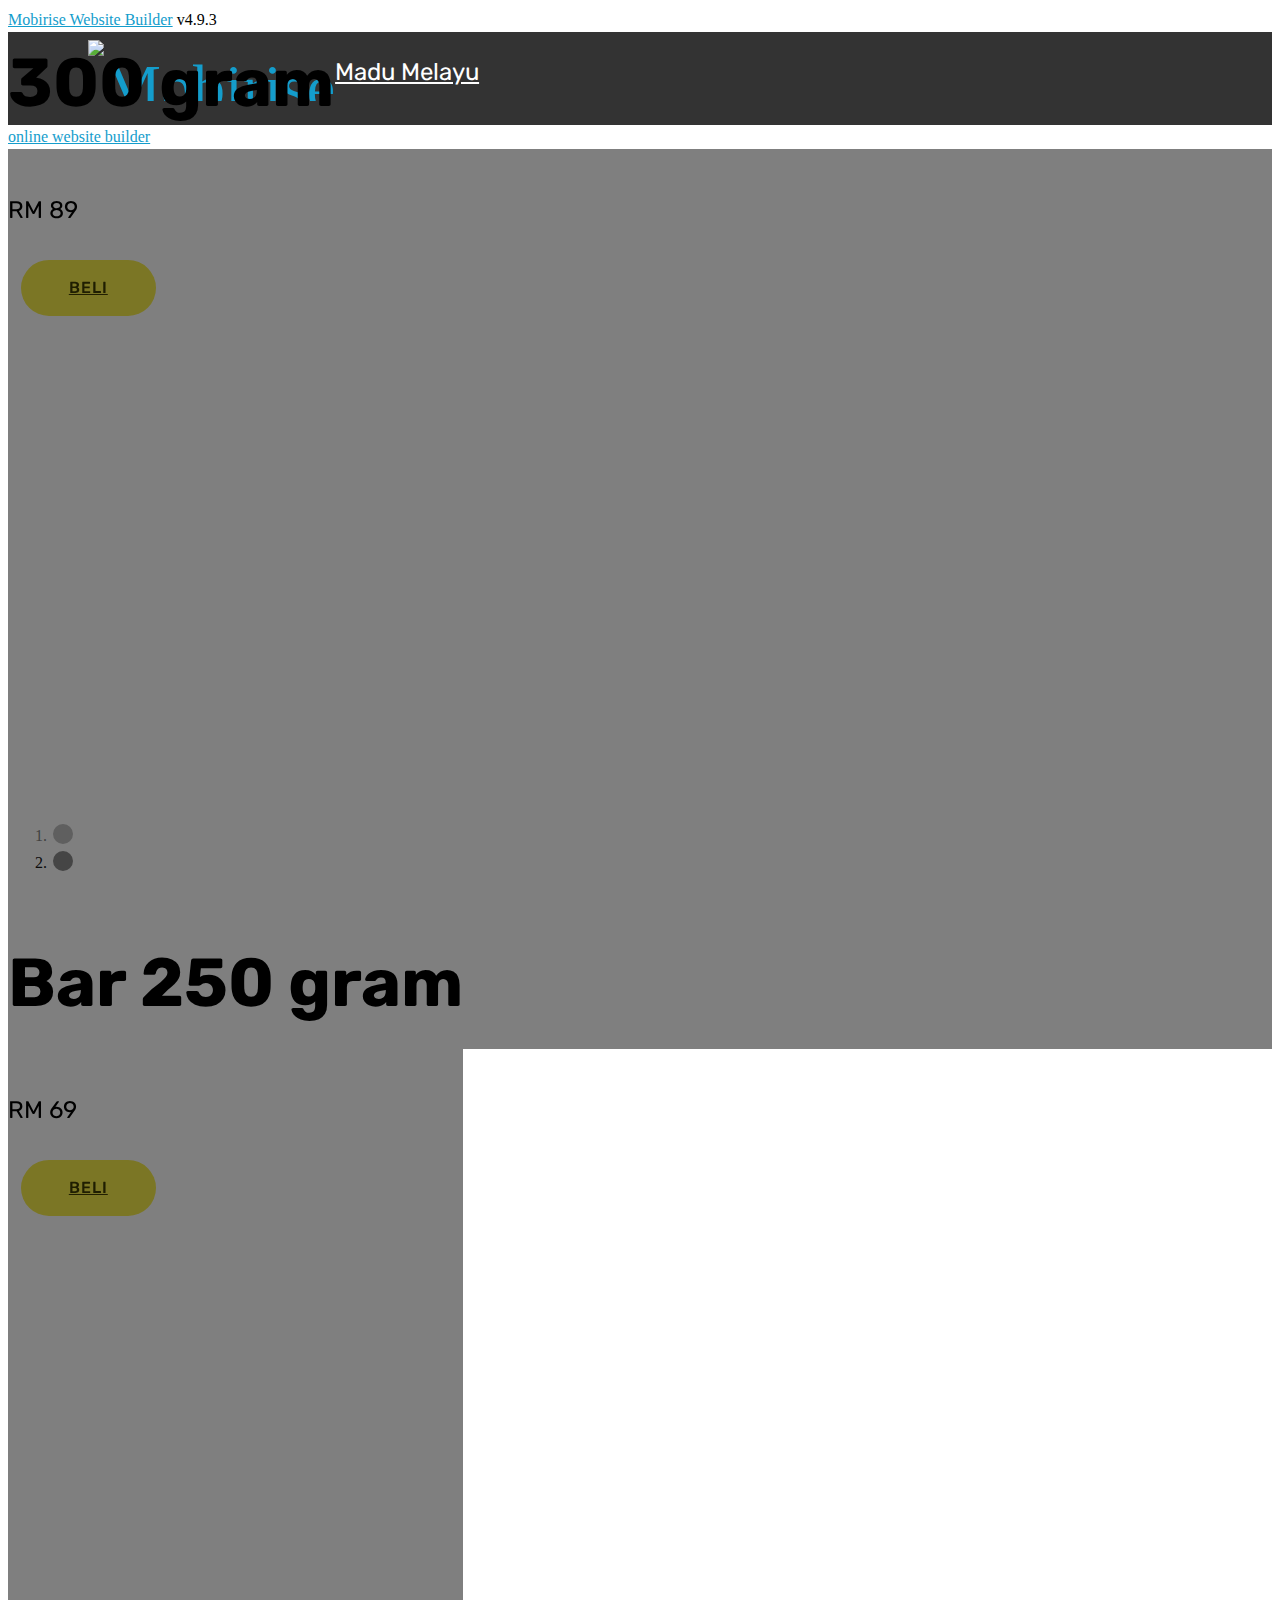
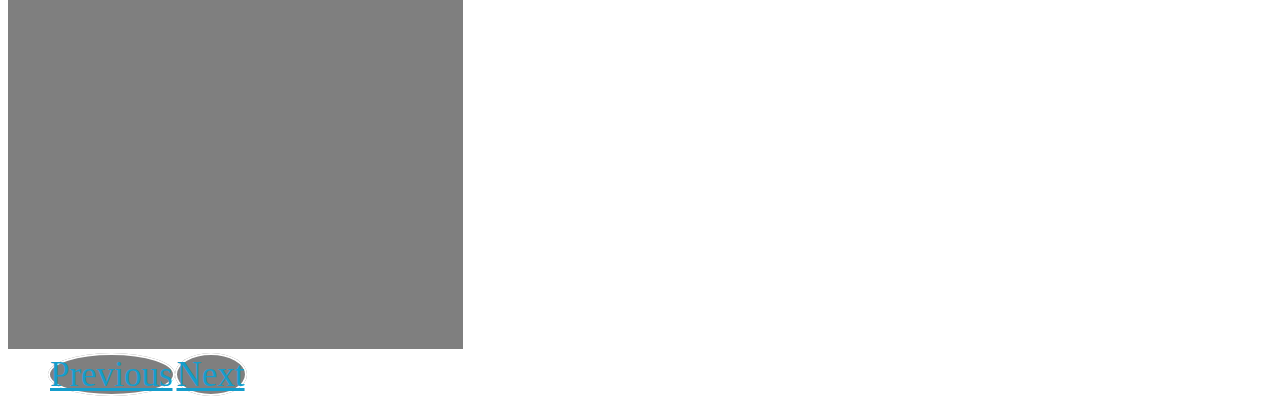
==== commit 91eb4008: "create github pages" ====
--- a/page1.html
+++ b/page1.html
@@ -60,7 +60,7 @@
     </nav>
 </section>
 
-<section class="engine"><a href="https://mobirise.info/i">website creation software</a></section><section class="carousel slide cid-rl2iQsXnPD" data-interval="false" id="slider1-7">
+<section class="engine"><a href="https://mobirise.info/a">online website builder</a></section><section class="carousel slide cid-rl2iQsXnPD" data-interval="false" id="slider1-7">
 
     
 
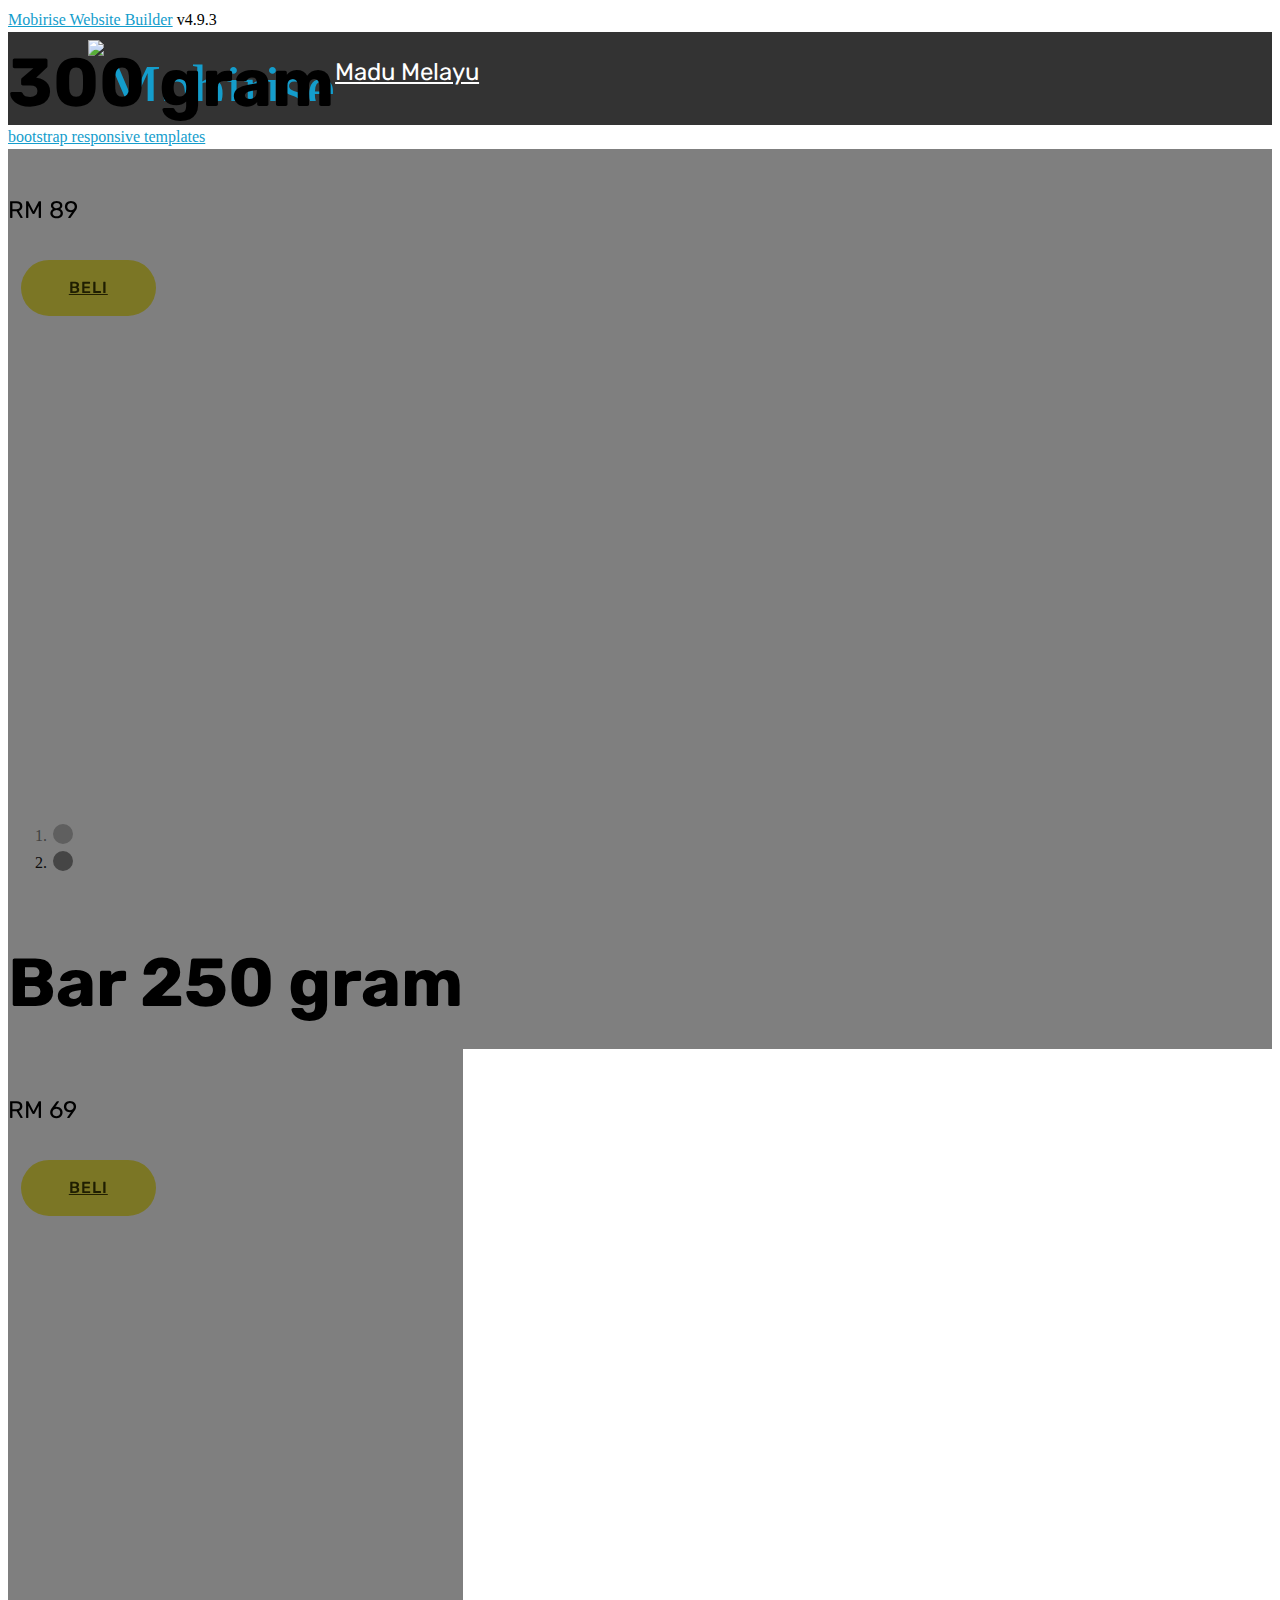
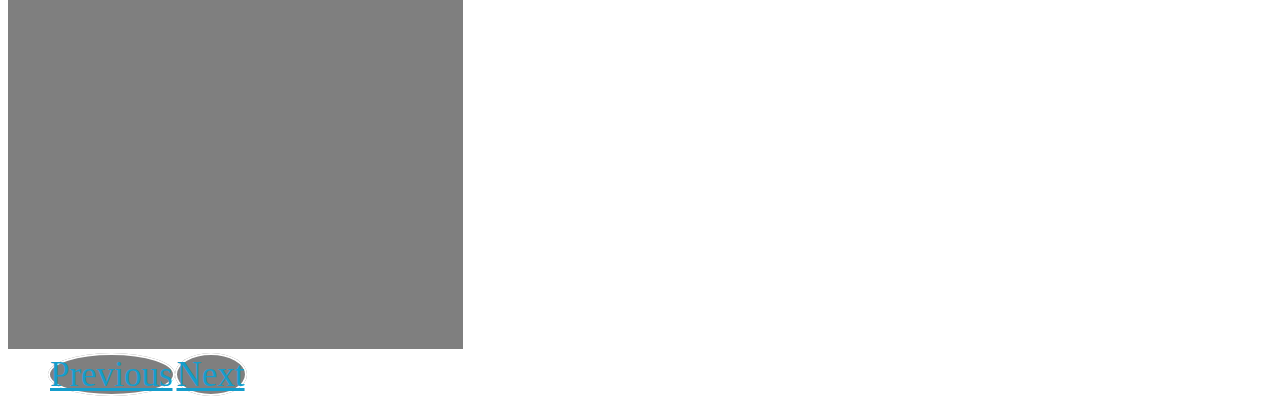
==== commit 7dd56f34: "create github pages" ====
--- a/page1.html
+++ b/page1.html
@@ -60,7 +60,7 @@
     </nav>
 </section>
 
-<section class="engine"><a href="https://mobirise.info/a">online website builder</a></section><section class="carousel slide cid-rl2iQsXnPD" data-interval="false" id="slider1-7">
+<section class="engine"><a href="https://mobirise.info/u">bootstrap responsive templates</a></section><section class="carousel slide cid-rl2iQsXnPD" data-interval="false" id="slider1-7">
 
     
 
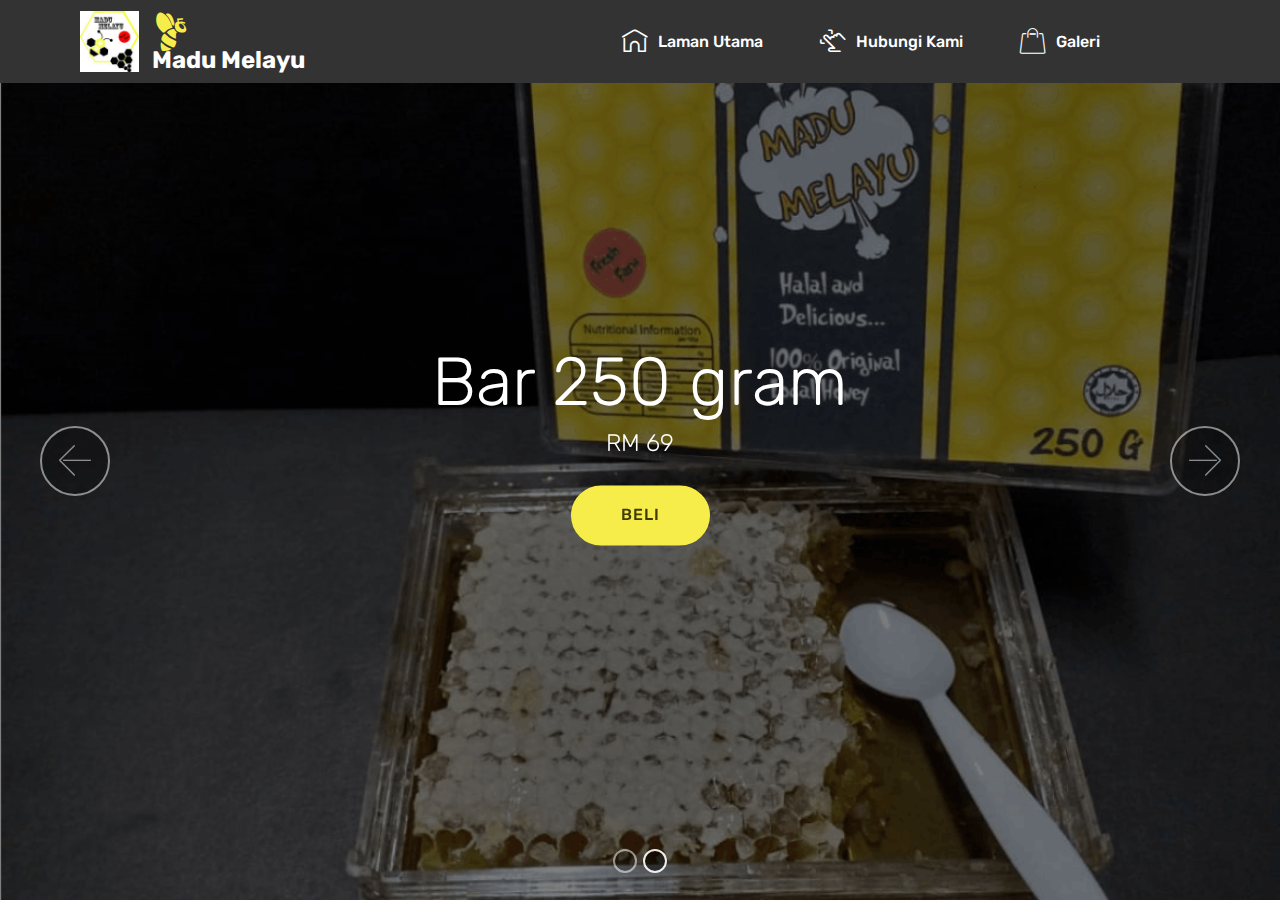
==== commit e7e2bba1: "create github pages" ====
--- a/page1.html
+++ b/page1.html
@@ -60,7 +60,7 @@
     </nav>
 </section>
 
-<section class="engine"><a href="https://mobirise.info/u">bootstrap responsive templates</a></section><section class="carousel slide cid-rl2iQsXnPD" data-interval="false" id="slider1-7">
+<section class="engine"><a href="https://mobirise.info/b">create a website for free</a></section><section class="carousel slide cid-rl2iQsXnPD" data-interval="false" id="slider1-7">
 
     
 
--- a/assets/web/assets/mobirise-icons-bold/mobirise-icons-bold.css
+++ b/assets/web/assets/mobirise-icons-bold/mobirise-icons-bold.css
@@ -0,0 +1,476 @@
+@font-face {
+  font-family: 'mobirise-icons-bold';
+  src:  url('mobirise-icons-bold.eot?m1l4yr');
+  src:  url('mobirise-icons-bold.eot?m1l4yr#iefix') format('embedded-opentype'),
+    url('mobirise-icons-bold.ttf?m1l4yr') format('truetype'),
+    url('mobirise-icons-bold.woff?m1l4yr') format('woff'),
+    url('mobirise-icons-bold.svg?m1l4yr#mobirise-icons-bold') format('svg');
+  font-weight: normal;
+  font-style: normal;
+}
+
+[class^="mbrib-"], [class*="mbrib-"] {
+  /* use !important to prevent issues with browser extensions that change fonts */
+  font-family: 'mobirise-icons-bold' !important;
+  speak: none;
+  font-style: normal;
+  font-weight: normal;
+  font-variant: normal;
+  text-transform: none;
+  line-height: 1;
+
+  /* Better Font Rendering =========== */
+  -webkit-font-smoothing: antialiased;
+  -moz-osx-font-smoothing: grayscale;
+}
+
+.mbrib-add-submenu:before {
+  content: "\e900";
+}
+.mbrib-alert:before {
+  content: "\e901";
+}
+.mbrib-align-center:before {
+  content: "\e902";
+}
+.mbrib-align-justify:before {
+  content: "\e903";
+}
+.mbrib-align-left:before {
+  content: "\e904";
+}
+.mbrib-align-right:before {
+  content: "\e905";
+}
+.mbrib-android:before {
+  content: "\e906";
+}
+.mbrib-apple:before {
+  content: "\e907";
+}
+.mbrib-arrow-down:before {
+  content: "\e908";
+}
+.mbrib-arrow-next:before {
+  content: "\e909";
+}
+.mbrib-arrow-prev:before {
+  content: "\e90a";
+}
+.mbrib-arrow-up:before {
+  content: "\e90b";
+}
+.mbrib-bold:before {
+  content: "\e90c";
+}
+.mbrib-bookmark:before {
+  content: "\e90d";
+}
+.mbrib-bootstrap:before {
+  content: "\e90e";
+}
+.mbrib-briefcase:before {
+  content: "\e90f";
+}
+.mbrib-browse:before {
+  content: "\e910";
+}
+.mbrib-bulleted-list:before {
+  content: "\e911";
+}
+.mbrib-calendar:before {
+  content: "\e912";
+}
+.mbrib-camera:before {
+  content: "\e913";
+}
+.mbrib-cart-add:before {
+  content: "\e914";
+}
+.mbrib-cart-full:before {
+  content: "\e915";
+}
+.mbrib-cash:before {
+  content: "\e916";
+}
+.mbrib-change-style:before {
+  content: "\e917";
+}
+.mbrib-chat:before {
+  content: "\e918";
+}
+.mbrib-clock:before {
+  content: "\e919";
+}
+.mbrib-close:before {
+  content: "\e91a";
+}
+.mbrib-cloud:before {
+  content: "\e91b";
+}
+.mbrib-code:before {
+  content: "\e91c";
+}
+.mbrib-contact-form:before {
+  content: "\e91d";
+}
+.mbrib-credit-card:before {
+  content: "\e91e";
+}
+.mbrib-cursor-click:before {
+  content: "\e91f";
+}
+.mbrib-cust-feedback:before {
+  content: "\e920";
+}
+.mbrib-database:before {
+  content: "\e921";
+}
+.mbrib-delivery:before {
+  content: "\e922";
+}
+.mbrib-desktop:before {
+  content: "\e923";
+}
+.mbrib-devices:before {
+  content: "\e924";
+}
+.mbrib-down:before {
+  content: "\e925";
+}
+.mbrib-download:before {
+  content: "\e926";
+}
+.mbrib-drag-n-drop:before {
+  content: "\e927";
+}
+.mbrib-drag-n-drop2:before {
+  content: "\e928";
+}
+.mbrib-edit:before {
+  content: "\e929";
+}
+.mbrib-edit2:before {
+  content: "\e92a";
+}
+.mbrib-error:before {
+  content: "\e92b";
+}
+.mbrib-extension:before {
+  content: "\e92c";
+}
+.mbrib-features:before {
+  content: "\e92d";
+}
+.mbrib-file:before {
+  content: "\e92e";
+}
+.mbrib-flag:before {
+  content: "\e92f";
+}
+.mbrib-folder:before {
+  content: "\e930";
+}
+.mbrib-gift:before {
+  content: "\e931";
+}
+.mbrib-github:before {
+  content: "\e932";
+}
+.mbrib-globe-2:before {
+  content: "\e933";
+}
+.mbrib-globe:before {
+  content: "\e934";
+}
+.mbrib-growing-chart:before {
+  content: "\e935";
+}
+.mbrib-hearth:before {
+  content: "\e936";
+}
+.mbrib-help:before {
+  content: "\e937";
+}
+.mbrib-home:before {
+  content: "\e938";
+}
+.mbrib-hot-cup:before {
+  content: "\e939";
+}
+.mbrib-idea:before {
+  content: "\e93a";
+}
+.mbrib-image-gallery:before {
+  content: "\e93b";
+}
+.mbrib-image-slider:before {
+  content: "\e93c";
+}
+.mbrib-info:before {
+  content: "\e93d";
+}
+.mbrib-italic:before {
+  content: "\e93e";
+}
+.mbrib-key:before {
+  content: "\e93f";
+}
+.mbrib-laptop:before {
+  content: "\e940";
+}
+.mbrib-layers:before {
+  content: "\e941";
+}
+.mbrib-left-right:before {
+  content: "\e942";
+}
+.mbrib-left:before {
+  content: "\e943";
+}
+.mbrib-letter:before {
+  content: "\e944";
+}
+.mbrib-like:before {
+  content: "\e945";
+}
+.mbrib-link:before {
+  content: "\e946";
+}
+.mbrib-lock:before {
+  content: "\e947";
+}
+.mbrib-login:before {
+  content: "\e948";
+}
+.mbrib-logout:before {
+  content: "\e949";
+}
+.mbrib-magic-stick:before {
+  content: "\e94a";
+}
+.mbrib-map-pin:before {
+  content: "\e94b";
+}
+.mbrib-menu:before {
+  content: "\e94c";
+}
+.mbrib-mobile:before {
+  content: "\e94d";
+}
+.mbrib-mobile2:before {
+  content: "\e94e";
+}
+.mbrib-mobirise:before {
+  content: "\e94f";
+}
+.mbrib-more-horizontal:before {
+  content: "\e950";
+}
+.mbrib-more-vertical:before {
+  content: "\e951";
+}
+.mbrib-music:before {
+  content: "\e952";
+}
+.mbrib-new-file:before {
+  content: "\e953";
+}
+.mbrib-numbered-list:before {
+  content: "\e954";
+}
+.mbrib-opened-folder:before {
+  content: "\e955";
+}
+.mbrib-pages:before {
+  content: "\e956";
+}
+.mbrib-paper-plane:before {
+  content: "\e957";
+}
+.mbrib-paperclip:before {
+  content: "\e958";
+}
+.mbrib-photo:before {
+  content: "\e959";
+}
+.mbrib-photos:before {
+  content: "\e95a";
+}
+.mbrib-pin:before {
+  content: "\e95b";
+}
+.mbrib-play:before {
+  content: "\e95c";
+}
+.mbrib-plus:before {
+  content: "\e95d";
+}
+.mbrib-preview:before {
+  content: "\e95e";
+}
+.mbrib-print:before {
+  content: "\e95f";
+}
+.mbrib-protect:before {
+  content: "\e960";
+}
+.mbrib-question:before {
+  content: "\e961";
+}
+.mbrib-quote-left:before {
+  content: "\e962";
+}
+.mbrib-quote-right:before {
+  content: "\e963";
+}
+.mbrib-redo:before {
+  content: "\e964";
+}
+.mbrib-refresh:before {
+  content: "\e965";
+}
+.mbrib-responsive:before {
+  content: "\e966";
+}
+.mbrib-right:before {
+  content: "\e967";
+}
+.mbrib-rocket:before {
+  content: "\e968";
+}
+.mbrib-sad-face:before {
+  content: "\e969";
+}
+.mbrib-sale:before {
+  content: "\e96a";
+}
+.mbrib-save:before {
+  content: "\e96b";
+}
+.mbrib-search:before {
+  content: "\e96c";
+}
+.mbrib-setting:before {
+  content: "\e96d";
+}
+.mbrib-setting2:before {
+  content: "\e96e";
+}
+.mbrib-setting3:before {
+  content: "\e96f";
+}
+.mbrib-share:before {
+  content: "\e970";
+}
+.mbrib-shopping-bag:before {
+  content: "\e971";
+}
+.mbrib-shopping-basket:before {
+  content: "\e972";
+}
+.mbrib-shopping-cart:before {
+  content: "\e973";
+}
+.mbrib-sites:before {
+  content: "\e974";
+}
+.mbrib-smile-face:before {
+  content: "\e975";
+}
+.mbrib-speed:before {
+  content: "\e976";
+}
+.mbrib-star:before {
+  content: "\e977";
+}
+.mbrib-success:before {
+  content: "\e978";
+}
+.mbrib-sun:before {
+  content: "\e979";
+}
+.mbrib-sun2:before {
+  content: "\e97a";
+}
+.mbrib-tablet-vertical:before {
+  content: "\e97b";
+}
+.mbrib-tablet:before {
+  content: "\e97c";
+}
+.mbrib-target:before {
+  content: "\e97d";
+}
+.mbrib-timer:before {
+  content: "\e97e";
+}
+.mbrib-to-ftp:before {
+  content: "\e97f";
+}
+.mbrib-to-local-drive:before {
+  content: "\e980";
+}
+.mbrib-touch-swipe:before {
+  content: "\e981";
+}
+.mbrib-touch:before {
+  content: "\e982";
+}
+.mbrib-trash:before {
+  content: "\e983";
+}
+.mbrib-underline:before {
+  content: "\e984";
+}
+.mbrib-undo:before {
+  content: "\e985";
+}
+.mbrib-unlink:before {
+  content: "\e986";
+}
+.mbrib-unlock:before {
+  content: "\e987";
+}
+.mbrib-up-down:before {
+  content: "\e988";
+}
+.mbrib-up:before {
+  content: "\e989";
+}
+.mbrib-update:before {
+  content: "\e98a";
+}
+.mbrib-upload:before {
+  content: "\e98b";
+}
+.mbrib-user:before {
+  content: "\e98c";
+}
+.mbrib-user2:before {
+  content: "\e98d";
+}
+.mbrib-users:before {
+  content: "\e98e";
+}
+.mbrib-video-play:before {
+  content: "\e98f";
+}
+.mbrib-video:before {
+  content: "\e990";
+}
+.mbrib-watch:before {
+  content: "\e991";
+}
+.mbrib-website-theme:before {
+  content: "\e992";
+}
+.mbrib-wifi:before {
+  content: "\e993";
+}
+.mbrib-windows:before {
+  content: "\e994";
+}
+.mbrib-zoom-out:before {
+  content: "\e995";
+}
--- a/assets/web/assets/mobirise-icons/mobirise-icons.css
+++ b/assets/web/assets/mobirise-icons/mobirise-icons.css
@@ -0,0 +1,476 @@
+@font-face {
+  font-family: 'MobiriseIcons';
+  src:  url('mobirise-icons.eot?spat4u');
+  src:  url('mobirise-icons.eot?spat4u#iefix') format('embedded-opentype'),
+    url('mobirise-icons.ttf?spat4u') format('truetype'),
+    url('mobirise-icons.woff?spat4u') format('woff'),
+    url('mobirise-icons.svg?spat4u#MobiriseIcons') format('svg');
+  font-weight: normal;
+  font-style: normal;
+}
+
+[class^="mbri-"], [class*=" mbri-"] {
+  /* use !important to prevent issues with browser extensions that change fonts */
+  font-family: MobiriseIcons !important;
+  speak: none;
+  font-style: normal;
+  font-weight: normal;
+  font-variant: normal;
+  text-transform: none;
+  line-height: 1;
+
+  /* Better Font Rendering =========== */
+  -webkit-font-smoothing: antialiased;
+  -moz-osx-font-smoothing: grayscale;
+}
+
+.mbri-add-submenu:before {
+  content: "\e900";
+}
+.mbri-alert:before {
+  content: "\e901";
+}
+.mbri-align-center:before {
+  content: "\e902";
+}
+.mbri-align-justify:before {
+  content: "\e903";
+}
+.mbri-align-left:before {
+  content: "\e904";
+}
+.mbri-align-right:before {
+  content: "\e905";
+}
+.mbri-android:before {
+  content: "\e906";
+}
+.mbri-apple:before {
+  content: "\e907";
+}
+.mbri-arrow-down:before {
+  content: "\e908";
+}
+.mbri-arrow-next:before {
+  content: "\e909";
+}
+.mbri-arrow-prev:before {
+  content: "\e90a";
+}
+.mbri-arrow-up:before {
+  content: "\e90b";
+}
+.mbri-bold:before {
+  content: "\e90c";
+}
+.mbri-bookmark:before {
+  content: "\e90d";
+}
+.mbri-bootstrap:before {
+  content: "\e90e";
+}
+.mbri-briefcase:before {
+  content: "\e90f";
+}
+.mbri-browse:before {
+  content: "\e910";
+}
+.mbri-bulleted-list:before {
+  content: "\e911";
+}
+.mbri-calendar:before {
+  content: "\e912";
+}
+.mbri-camera:before {
+  content: "\e913";
+}
+.mbri-cart-add:before {
+  content: "\e914";
+}
+.mbri-cart-full:before {
+  content: "\e915";
+}
+.mbri-cash:before {
+  content: "\e916";
+}
+.mbri-change-style:before {
+  content: "\e917";
+}
+.mbri-chat:before {
+  content: "\e918";
+}
+.mbri-clock:before {
+  content: "\e919";
+}
+.mbri-close:before {
+  content: "\e91a";
+}
+.mbri-cloud:before {
+  content: "\e91b";
+}
+.mbri-code:before {
+  content: "\e91c";
+}
+.mbri-contact-form:before {
+  content: "\e91d";
+}
+.mbri-credit-card:before {
+  content: "\e91e";
+}
+.mbri-cursor-click:before {
+  content: "\e91f";
+}
+.mbri-cust-feedback:before {
+  content: "\e920";
+}
+.mbri-database:before {
+  content: "\e921";
+}
+.mbri-delivery:before {
+  content: "\e922";
+}
+.mbri-desktop:before {
+  content: "\e923";
+}
+.mbri-devices:before {
+  content: "\e924";
+}
+.mbri-down:before {
+  content: "\e925";
+}
+.mbri-download:before {
+  content: "\e989";
+}
+.mbri-drag-n-drop:before {
+  content: "\e927";
+}
+.mbri-drag-n-drop2:before {
+  content: "\e928";
+}
+.mbri-edit:before {
+  content: "\e929";
+}
+.mbri-edit2:before {
+  content: "\e92a";
+}
+.mbri-error:before {
+  content: "\e92b";
+}
+.mbri-extension:before {
+  content: "\e92c";
+}
+.mbri-features:before {
+  content: "\e92d";
+}
+.mbri-file:before {
+  content: "\e92e";
+}
+.mbri-flag:before {
+  content: "\e92f";
+}
+.mbri-folder:before {
+  content: "\e930";
+}
+.mbri-gift:before {
+  content: "\e931";
+}
+.mbri-github:before {
+  content: "\e932";
+}
+.mbri-globe:before {
+  content: "\e933";
+}
+.mbri-globe-2:before {
+  content: "\e934";
+}
+.mbri-growing-chart:before {
+  content: "\e935";
+}
+.mbri-hearth:before {
+  content: "\e936";
+}
+.mbri-help:before {
+  content: "\e937";
+}
+.mbri-home:before {
+  content: "\e938";
+}
+.mbri-hot-cup:before {
+  content: "\e939";
+}
+.mbri-idea:before {
+  content: "\e93a";
+}
+.mbri-image-gallery:before {
+  content: "\e93b";
+}
+.mbri-image-slider:before {
+  content: "\e93c";
+}
+.mbri-info:before {
+  content: "\e93d";
+}
+.mbri-italic:before {
+  content: "\e93e";
+}
+.mbri-key:before {
+  content: "\e93f";
+}
+.mbri-laptop:before {
+  content: "\e940";
+}
+.mbri-layers:before {
+  content: "\e941";
+}
+.mbri-left-right:before {
+  content: "\e942";
+}
+.mbri-left:before {
+  content: "\e943";
+}
+.mbri-letter:before {
+  content: "\e944";
+}
+.mbri-like:before {
+  content: "\e945";
+}
+.mbri-link:before {
+  content: "\e946";
+}
+.mbri-lock:before {
+  content: "\e947";
+}
+.mbri-login:before {
+  content: "\e948";
+}
+.mbri-logout:before {
+  content: "\e949";
+}
+.mbri-magic-stick:before {
+  content: "\e94a";
+}
+.mbri-map-pin:before {
+  content: "\e94b";
+}
+.mbri-menu:before {
+  content: "\e94c";
+}
+.mbri-mobile:before {
+  content: "\e94d";
+}
+.mbri-mobile2:before {
+  content: "\e94e";
+}
+.mbri-mobirise:before {
+  content: "\e94f";
+}
+.mbri-more-horizontal:before {
+  content: "\e950";
+}
+.mbri-more-vertical:before {
+  content: "\e951";
+}
+.mbri-music:before {
+  content: "\e952";
+}
+.mbri-new-file:before {
+  content: "\e953";
+}
+.mbri-numbered-list:before {
+  content: "\e954";
+}
+.mbri-opened-folder:before {
+  content: "\e955";
+}
+.mbri-pages:before {
+  content: "\e956";
+}
+.mbri-paper-plane:before {
+  content: "\e957";
+}
+.mbri-paperclip:before {
+  content: "\e958";
+}
+.mbri-photo:before {
+  content: "\e959";
+}
+.mbri-photos:before {
+  content: "\e95a";
+}
+.mbri-pin:before {
+  content: "\e95b";
+}
+.mbri-play:before {
+  content: "\e95c";
+}
+.mbri-plus:before {
+  content: "\e95d";
+}
+.mbri-preview:before {
+  content: "\e95e";
+}
+.mbri-print:before {
+  content: "\e95f";
+}
+.mbri-protect:before {
+  content: "\e960";
+}
+.mbri-question:before {
+  content: "\e961";
+}
+.mbri-quote-left:before {
+  content: "\e962";
+}
+.mbri-quote-right:before {
+  content: "\e963";
+}
+.mbri-refresh:before {
+  content: "\e964";
+}
+.mbri-responsive:before {
+  content: "\e965";
+}
+.mbri-right:before {
+  content: "\e966";
+}
+.mbri-rocket:before {
+  content: "\e967";
+}
+.mbri-sad-face:before {
+  content: "\e968";
+}
+.mbri-sale:before {
+  content: "\e969";
+}
+.mbri-save:before {
+  content: "\e96a";
+}
+.mbri-search:before {
+  content: "\e96b";
+}
+.mbri-setting:before {
+  content: "\e96c";
+}
+.mbri-setting2:before {
+  content: "\e96d";
+}
+.mbri-setting3:before {
+  content: "\e96e";
+}
+.mbri-share:before {
+  content: "\e96f";
+}
+.mbri-shopping-bag:before {
+  content: "\e970";
+}
+.mbri-shopping-basket:before {
+  content: "\e971";
+}
+.mbri-shopping-cart:before {
+  content: "\e972";
+}
+.mbri-sites:before {
+  content: "\e973";
+}
+.mbri-smile-face:before {
+  content: "\e974";
+}
+.mbri-speed:before {
+  content: "\e975";
+}
+.mbri-star:before {
+  content: "\e976";
+}
+.mbri-success:before {
+  content: "\e977";
+}
+.mbri-sun:before {
+  content: "\e978";
+}
+.mbri-sun2:before {
+  content: "\e979";
+}
+.mbri-tablet:before {
+  content: "\e97a";
+}
+.mbri-tablet-vertical:before {
+  content: "\e97b";
+}
+.mbri-target:before {
+  content: "\e97c";
+}
+.mbri-timer:before {
+  content: "\e97d";
+}
+.mbri-to-ftp:before {
+  content: "\e97e";
+}
+.mbri-to-local-drive:before {
+  content: "\e97f";
+}
+.mbri-touch-swipe:before {
+  content: "\e980";
+}
+.mbri-touch:before {
+  content: "\e981";
+}
+.mbri-trash:before {
+  content: "\e982";
+}
+.mbri-underline:before {
+  content: "\e983";
+}
+.mbri-unlink:before {
+  content: "\e984";
+}
+.mbri-unlock:before {
+  content: "\e985";
+}
+.mbri-up-down:before {
+  content: "\e986";
+}
+.mbri-up:before {
+  content: "\e987";
+}
+.mbri-update:before {
+  content: "\e988";
+}
+.mbri-upload:before {
+ content: "\e926"; 
+}
+.mbri-user:before {
+  content: "\e98a";
+}
+.mbri-user2:before {
+  content: "\e98b";
+}
+.mbri-users:before {
+  content: "\e98c";
+}
+.mbri-video:before {
+  content: "\e98d";
+}
+.mbri-video-play:before {
+  content: "\e98e";
+}
+.mbri-watch:before {
+  content: "\e98f";
+}
+.mbri-website-theme:before {
+  content: "\e990";
+}
+.mbri-wifi:before {
+  content: "\e991";
+}
+.mbri-windows:before {
+  content: "\e992";
+}
+.mbri-zoom-out:before {
+  content: "\e993";
+}
+.mbri-redo:before {
+  content: "\e994";
+}
+.mbri-undo:before {
+  content: "\e995";
+}
--- a/assets/dropdown/css/style.css
+++ b/assets/dropdown/css/style.css
@@ -0,0 +1,265 @@
+.navbar-dropdown {
+  left: 0;
+  padding: 0;
+  position: absolute;
+  right: 0;
+  top: 0;
+  transition: all 0.45s ease;
+  z-index: 1030;
+  background: #282828; }
+  .navbar-dropdown .navbar-logo {
+    margin-right: 0.8rem;
+    transition: margin 0.3s ease-in-out;
+    vertical-align: middle; }
+    .navbar-dropdown .navbar-logo img {
+      height: 3.125rem;
+      transition: all 0.3s ease-in-out; }
+    .navbar-dropdown .navbar-logo.mbr-iconfont {
+      font-size: 3.125rem;
+      line-height: 3.125rem; }
+  .navbar-dropdown .navbar-caption {
+    font-weight: 700;
+    white-space: normal;
+    vertical-align: -4px;
+    line-height: 3.125rem !important; }
+    .navbar-dropdown .navbar-caption, .navbar-dropdown .navbar-caption:hover {
+      color: inherit;
+      text-decoration: none; }
+  .navbar-dropdown .mbr-iconfont + .navbar-caption {
+    vertical-align: -1px; }
+  .navbar-dropdown.navbar-fixed-top {
+    position: fixed; }
+  .navbar-dropdown .navbar-brand span {
+    vertical-align: -4px; }
+  .navbar-dropdown.bg-color.transparent {
+    background: none; }
+  .navbar-dropdown.navbar-short .navbar-brand {
+    padding: 0.625rem 0; }
+    .navbar-dropdown.navbar-short .navbar-brand span {
+      vertical-align: -1px; }
+  .navbar-dropdown.navbar-short .navbar-caption {
+    line-height: 2.375rem !important;
+    vertical-align: -2px; }
+  .navbar-dropdown.navbar-short .navbar-logo {
+    margin-right: 0.5rem; }
+    .navbar-dropdown.navbar-short .navbar-logo img {
+      height: 2.375rem; }
+    .navbar-dropdown.navbar-short .navbar-logo.mbr-iconfont {
+      font-size: 2.375rem;
+      line-height: 2.375rem; }
+  .navbar-dropdown.navbar-short .mbr-table-cell {
+    height: 3.625rem; }
+  .navbar-dropdown .navbar-close {
+    left: 0.6875rem;
+    position: fixed;
+    top: 0.75rem;
+    z-index: 1000; }
+  .navbar-dropdown .hamburger-icon {
+    content: "";
+    display: inline-block;
+    vertical-align: middle;
+    width: 16px;
+    -webkit-box-shadow: 0 -6px 0 1px #282828,0 0 0 1px #282828,0 6px 0 1px #282828;
+    -moz-box-shadow: 0 -6px 0 1px #282828,0 0 0 1px #282828,0 6px 0 1px #282828;
+    box-shadow: 0 -6px 0 1px #282828,0 0 0 1px #282828,0 6px 0 1px #282828; }
+
+.dropdown-menu .dropdown-toggle[data-toggle="dropdown-submenu"]::after {
+  border-bottom: 0.35em solid transparent;
+  border-left: 0.35em solid;
+  border-right: 0;
+  border-top: 0.35em solid transparent;
+  margin-left: 0.3rem; }
+
+.dropdown-menu .dropdown-item:focus {
+  outline: 0; }
+
+.nav-dropdown {
+  font-size: 0.75rem;
+  font-weight: 500;
+  height: auto !important; }
+  .nav-dropdown .nav-btn {
+    padding-left: 1rem; }
+  .nav-dropdown .link {
+    margin: .667em 1.667em;
+    font-weight: 500;
+    padding: 0;
+    transition: color .2s ease-in-out; }
+    .nav-dropdown .link.dropdown-toggle {
+      margin-right: 2.583em; }
+      .nav-dropdown .link.dropdown-toggle::after {
+        margin-left: .25rem;
+        border-top: 0.35em solid;
+        border-right: 0.35em solid transparent;
+        border-left: 0.35em solid transparent;
+        border-bottom: 0; }
+      .nav-dropdown .link.dropdown-toggle[aria-expanded="true"] {
+        margin: 0;
+        padding: 0.667em 3.263em  0.667em 1.667em; }
+  .nav-dropdown .link::after,
+  .nav-dropdown .dropdown-item::after {
+    color: inherit; }
+  .nav-dropdown .btn {
+    font-size: 0.75rem;
+    font-weight: 700;
+    letter-spacing: 0;
+    margin-bottom: 0;
+    padding-left: 1.25rem;
+    padding-right: 1.25rem; }
+  .nav-dropdown .dropdown-menu {
+    border-radius: 0;
+    border: 0;
+    left: 0;
+    margin: 0;
+    padding-bottom: 1.25rem;
+    padding-top: 1.25rem;
+    position: relative; }
+  .nav-dropdown .dropdown-submenu {
+    margin-left: 0.125rem;
+    top: 0; }
+  .nav-dropdown .dropdown-item {
+    font-weight: 500;
+    line-height: 2;
+    padding: 0.3846em 4.615em 0.3846em 1.5385em;
+    position: relative;
+    transition: color .2s ease-in-out, background-color .2s ease-in-out; }
+    .nav-dropdown .dropdown-item::after {
+      margin-top: -0.3077em;
+      position: absolute;
+      right: 1.1538em;
+      top: 50%; }
+    .nav-dropdown .dropdown-item:focus, .nav-dropdown .dropdown-item:hover {
+      background: none; }
+
+@media (max-width: 767px) {
+  .nav-dropdown.navbar-toggleable-sm {
+    bottom: 0;
+    display: none;
+    left: 0;
+    overflow-x: hidden;
+    position: fixed;
+    top: 0;
+    transform: translateX(-100%);
+    -ms-transform: translateX(-100%);
+    -webkit-transform: translateX(-100%);
+    width: 18.75rem;
+    z-index: 999; } }
+.nav-dropdown.navbar-toggleable-xl {
+  bottom: 0;
+  display: none;
+  left: 0;
+  overflow-x: hidden;
+  position: fixed;
+  top: 0;
+  transform: translateX(-100%);
+  -ms-transform: translateX(-100%);
+  -webkit-transform: translateX(-100%);
+  width: 18.75rem;
+  z-index: 999; }
+
+.nav-dropdown-sm {
+  display: block !important;
+  overflow-x: hidden;
+  overflow: auto;
+  padding-top: 3.875rem; }
+  .nav-dropdown-sm::after {
+    content: "";
+    display: block;
+    height: 3rem;
+    width: 100%; }
+  .nav-dropdown-sm.collapse.in ~ .navbar-close {
+    display: block !important; }
+  .nav-dropdown-sm.collapsing, .nav-dropdown-sm.collapse.in {
+    transform: translateX(0);
+    -ms-transform: translateX(0);
+    -webkit-transform: translateX(0);
+    transition: all 0.25s ease-out;
+    -webkit-transition: all 0.25s ease-out;
+    background: #282828; }
+  .nav-dropdown-sm.collapsing[aria-expanded="false"] {
+    transform: translateX(-100%);
+    -ms-transform: translateX(-100%);
+    -webkit-transform: translateX(-100%); }
+  .nav-dropdown-sm .nav-item {
+    display: block;
+    margin-left: 0 !important;
+    padding-left: 0; }
+  .nav-dropdown-sm .link,
+  .nav-dropdown-sm .dropdown-item {
+    border-top: 1px dotted rgba(255, 255, 255, 0.1);
+    font-size: 0.8125rem;
+    line-height: 1.6;
+    margin: 0 !important;
+    padding: 0.875rem 2.4rem 0.875rem 1.5625rem !important;
+    position: relative;
+    white-space: normal; }
+    .nav-dropdown-sm .link:focus, .nav-dropdown-sm .link:hover,
+    .nav-dropdown-sm .dropdown-item:focus,
+    .nav-dropdown-sm .dropdown-item:hover {
+      background: rgba(0, 0, 0, 0.2) !important;
+      color: #c0a375; }
+  .nav-dropdown-sm .nav-btn {
+    position: relative;
+    padding: 1.5625rem 1.5625rem 0 1.5625rem; }
+    .nav-dropdown-sm .nav-btn::before {
+      border-top: 1px dotted rgba(255, 255, 255, 0.1);
+      content: "";
+      left: 0;
+      position: absolute;
+      top: 0;
+      width: 100%; }
+    .nav-dropdown-sm .nav-btn + .nav-btn {
+      padding-top: 0.625rem; }
+      .nav-dropdown-sm .nav-btn + .nav-btn::before {
+        display: none; }
+  .nav-dropdown-sm .btn {
+    padding: 0.625rem 0; }
+  .nav-dropdown-sm .dropdown-toggle[data-toggle="dropdown-submenu"]::after {
+    margin-left: .25rem;
+    border-top: 0.35em solid;
+    border-right: 0.35em solid transparent;
+    border-left: 0.35em solid transparent;
+    border-bottom: 0; }
+  .nav-dropdown-sm .dropdown-toggle[data-toggle="dropdown-submenu"][aria-expanded="true"]::after {
+    border-top: 0;
+    border-right: 0.35em solid transparent;
+    border-left: 0.35em solid transparent;
+    border-bottom: 0.35em solid; }
+  .nav-dropdown-sm .dropdown-menu {
+    margin: 0;
+    padding: 0;
+    position: relative;
+    top: 0;
+    left: 0;
+    width: 100%;
+    border: 0;
+    float: none;
+    border-radius: 0;
+    background: none; }
+  .nav-dropdown-sm .dropdown-submenu {
+    left: 100%;
+    margin-left: 0.125rem;
+    margin-top: -1.25rem;
+    top: 0; }
+
+.navbar-toggleable-sm .nav-dropdown .dropdown-menu {
+  position: absolute; }
+
+.navbar-toggleable-sm .nav-dropdown .dropdown-submenu {
+  left: 100%;
+  margin-left: 0.125rem;
+  margin-top: -1.25rem;
+  top: 0; }
+
+.navbar-toggleable-sm.opened .nav-dropdown .dropdown-menu {
+  position: relative; }
+
+.navbar-toggleable-sm.opened .nav-dropdown .dropdown-submenu {
+  left: 0;
+  margin-left: 00rem;
+  margin-top: 0rem;
+  top: 0; }
+
+.is-builder .nav-dropdown.collapsing {
+  transition: none !important; }
+
+/*# sourceMappingURL=style.css.map */
--- a/assets/socicon/css/styles.css
+++ b/assets/socicon/css/styles.css
@@ -0,0 +1,544 @@
+@charset "UTF-8";
+
+@font-face {
+  font-family: "socicon";
+  src:url("../fonts/socicon.eot");
+  src:url("../fonts/socicon.eot?#iefix") format("embedded-opentype"),
+    url("../fonts/socicon.woff") format("woff"),
+    url("../fonts/socicon.ttf") format("truetype"),
+    url("../fonts/socicon.svg#socicon") format("svg");
+  font-weight: normal;
+  font-style: normal;
+
+}
+
+[data-icon]:before {
+  font-family: "socicon" !important;
+  content: attr(data-icon);
+  font-style: normal !important;
+  font-weight: normal !important;
+  font-variant: normal !important;
+  text-transform: none !important;
+  speak: none;
+  line-height: 1;
+  -webkit-font-smoothing: antialiased;
+  -moz-osx-font-smoothing: grayscale;
+}
+
+[class^="socicon-"]:before,
+[class*=" socicon-"]:before {
+  font-family: "socicon" !important;
+  font-style: normal !important;
+  font-weight: normal !important;
+  font-variant: normal !important;
+  text-transform: none !important;
+  speak: none;
+  line-height: 1;
+  -webkit-font-smoothing: antialiased;
+  -moz-osx-font-smoothing: grayscale;
+}
+
+.socicon-modelmayhem:before {
+  content: "\e000";
+}
+.socicon-mixcloud:before {
+  content: "\e001";
+}
+.socicon-drupal:before {
+  content: "\e002";
+}
+.socicon-swarm:before {
+  content: "\e003";
+}
+.socicon-istock:before {
+  content: "\e004";
+}
+.socicon-yammer:before {
+  content: "\e005";
+}
+.socicon-ello:before {
+  content: "\e006";
+}
+.socicon-stackoverflow:before {
+  content: "\e007";
+}
+.socicon-persona:before {
+  content: "\e008";
+}
+.socicon-triplej:before {
+  content: "\e009";
+}
+.socicon-houzz:before {
+  content: "\e00a";
+}
+.socicon-rss:before {
+  content: "\e00b";
+}
+.socicon-paypal:before {
+  content: "\e00c";
+}
+.socicon-odnoklassniki:before {
+  content: "\e00d";
+}
+.socicon-airbnb:before {
+  content: "\e00e";
+}
+.socicon-periscope:before {
+  content: "\e00f";
+}
+.socicon-outlook:before {
+  content: "\e010";
+}
+.socicon-coderwall:before {
+  content: "\e011";
+}
+.socicon-tripadvisor:before {
+  content: "\e012";
+}
+.socicon-appnet:before {
+  content: "\e013";
+}
+.socicon-goodreads:before {
+  content: "\e014";
+}
+.socicon-tripit:before {
+  content: "\e015";
+}
+.socicon-lanyrd:before {
+  content: "\e016";
+}
+.socicon-slideshare:before {
+  content: "\e017";
+}
+.socicon-buffer:before {
+  content: "\e018";
+}
+.socicon-disqus:before {
+  content: "\e019";
+}
+.socicon-vkontakte:before {
+  content: "\e01a";
+}
+.socicon-whatsapp:before {
+  content: "\e01b";
+}
+.socicon-patreon:before {
+  content: "\e01c";
+}
+.socicon-storehouse:before {
+  content: "\e01d";
+}
+.socicon-pocket:before {
+  content: "\e01e";
+}
+.socicon-mail:before {
+  content: "\e01f";
+}
+.socicon-blogger:before {
+  content: "\e020";
+}
+.socicon-technorati:before {
+  content: "\e021";
+}
+.socicon-reddit:before {
+  content: "\e022";
+}
+.socicon-dribbble:before {
+  content: "\e023";
+}
+.socicon-stumbleupon:before {
+  content: "\e024";
+}
+.socicon-digg:before {
+  content: "\e025";
+}
+.socicon-envato:before {
+  content: "\e026";
+}
+.socicon-behance:before {
+  content: "\e027";
+}
+.socicon-delicious:before {
+  content: "\e028";
+}
+.socicon-deviantart:before {
+  content: "\e029";
+}
+.socicon-forrst:before {
+  content: "\e02a";
+}
+.socicon-play:before {
+  content: "\e02b";
+}
+.socicon-zerply:before {
+  content: "\e02c";
+}
+.socicon-wikipedia:before {
+  content: "\e02d";
+}
+.socicon-apple:before {
+  content: "\e02e";
+}
+.socicon-flattr:before {
+  content: "\e02f";
+}
+.socicon-github:before {
+  content: "\e030";
+}
+.socicon-renren:before {
+  content: "\e031";
+}
+.socicon-friendfeed:before {
+  content: "\e032";
+}
+.socicon-newsvine:before {
+  content: "\e033";
+}
+.socicon-identica:before {
+  content: "\e034";
+}
+.socicon-bebo:before {
+  content: "\e035";
+}
+.socicon-zynga:before {
+  content: "\e036";
+}
+.socicon-steam:before {
+  content: "\e037";
+}
+.socicon-xbox:before {
+  content: "\e038";
+}
+.socicon-windows:before {
+  content: "\e039";
+}
+.socicon-qq:before {
+  content: "\e03a";
+}
+.socicon-douban:before {
+  content: "\e03b";
+}
+.socicon-meetup:before {
+  content: "\e03c";
+}
+.socicon-playstation:before {
+  content: "\e03d";
+}
+.socicon-android:before {
+  content: "\e03e";
+}
+.socicon-snapchat:before {
+  content: "\e03f";
+}
+.socicon-twitter:before {
+  content: "\e040";
+}
+.socicon-facebook:before {
+  content: "\e041";
+}
+.socicon-googleplus:before {
+  content: "\e042";
+}
+.socicon-pinterest:before {
+  content: "\e043";
+}
+.socicon-foursquare:before {
+  content: "\e044";
+}
+.socicon-yahoo:before {
+  content: "\e045";
+}
+.socicon-skype:before {
+  content: "\e046";
+}
+.socicon-yelp:before {
+  content: "\e047";
+}
+.socicon-feedburner:before {
+  content: "\e048";
+}
+.socicon-linkedin:before {
+  content: "\e049";
+}
+.socicon-viadeo:before {
+  content: "\e04a";
+}
+.socicon-xing:before {
+  content: "\e04b";
+}
+.socicon-myspace:before {
+  content: "\e04c";
+}
+.socicon-soundcloud:before {
+  content: "\e04d";
+}
+.socicon-spotify:before {
+  content: "\e04e";
+}
+.socicon-grooveshark:before {
+  content: "\e04f";
+}
+.socicon-lastfm:before {
+  content: "\e050";
+}
+.socicon-youtube:before {
+  content: "\e051";
+}
+.socicon-vimeo:before {
+  content: "\e052";
+}
+.socicon-dailymotion:before {
+  content: "\e053";
+}
+.socicon-vine:before {
+  content: "\e054";
+}
+.socicon-flickr:before {
+  content: "\e055";
+}
+.socicon-500px:before {
+  content: "\e056";
+}
+.socicon-wordpress:before {
+  content: "\e058";
+}
+.socicon-tumblr:before {
+  content: "\e059";
+}
+.socicon-twitch:before {
+  content: "\e05a";
+}
+.socicon-8tracks:before {
+  content: "\e05b";
+}
+.socicon-amazon:before {
+  content: "\e05c";
+}
+.socicon-icq:before {
+  content: "\e05d";
+}
+.socicon-smugmug:before {
+  content: "\e05e";
+}
+.socicon-ravelry:before {
+  content: "\e05f";
+}
+.socicon-weibo:before {
+  content: "\e060";
+}
+.socicon-baidu:before {
+  content: "\e061";
+}
+.socicon-angellist:before {
+  content: "\e062";
+}
+.socicon-ebay:before {
+  content: "\e063";
+}
+.socicon-imdb:before {
+  content: "\e064";
+}
+.socicon-stayfriends:before {
+  content: "\e065";
+}
+.socicon-residentadvisor:before {
+  content: "\e066";
+}
+.socicon-google:before {
+  content: "\e067";
+}
+.socicon-yandex:before {
+  content: "\e068";
+}
+.socicon-sharethis:before {
+  content: "\e069";
+}
+.socicon-bandcamp:before {
+  content: "\e06a";
+}
+.socicon-itunes:before {
+  content: "\e06b";
+}
+.socicon-deezer:before {
+  content: "\e06c";
+}
+.socicon-telegram:before {
+  content: "\e06e";
+}
+.socicon-openid:before {
+  content: "\e06f";
+}
+.socicon-amplement:before {
+  content: "\e070";
+}
+.socicon-viber:before {
+  content: "\e071";
+}
+.socicon-zomato:before {
+  content: "\e072";
+}
+.socicon-draugiem:before {
+  content: "\e074";
+}
+.socicon-endomodo:before {
+  content: "\e075";
+}
+.socicon-filmweb:before {
+  content: "\e076";
+}
+.socicon-stackexchange:before {
+  content: "\e077";
+}
+.socicon-wykop:before {
+  content: "\e078";
+}
+.socicon-teamspeak:before {
+  content: "\e079";
+}
+.socicon-teamviewer:before {
+  content: "\e07a";
+}
+.socicon-ventrilo:before {
+  content: "\e07b";
+}
+.socicon-younow:before {
+  content: "\e07c";
+}
+.socicon-raidcall:before {
+  content: "\e07d";
+}
+.socicon-mumble:before {
+  content: "\e07e";
+}
+.socicon-medium:before {
+  content: "\e06d";
+}
+.socicon-bebee:before {
+  content: "\e07f";
+}
+.socicon-hitbox:before {
+  content: "\e080";
+}
+.socicon-reverbnation:before {
+  content: "\e081";
+}
+.socicon-formulr:before {
+  content: "\e082";
+}
+.socicon-instagram:before {
+  content: "\e057";
+}
+.socicon-battlenet:before {
+  content: "\e083";
+}
+.socicon-chrome:before {
+  content: "\e084";
+}
+.socicon-discord:before {
+  content: "\e086";
+}
+.socicon-issuu:before {
+  content: "\e087";
+}
+.socicon-macos:before {
+  content: "\e088";
+}
+.socicon-firefox:before {
+  content: "\e089";
+}
+.socicon-opera:before {
+  content: "\e08d";
+}
+.socicon-keybase:before {
+  content: "\e090";
+}
+.socicon-alliance:before {
+  content: "\e091";
+}
+.socicon-livejournal:before {
+  content: "\e092";
+}
+.socicon-googlephotos:before {
+  content: "\e093";
+}
+.socicon-horde:before {
+  content: "\e094";
+}
+.socicon-etsy:before {
+  content: "\e095";
+}
+.socicon-zapier:before {
+  content: "\e096";
+}
+.socicon-google-scholar:before {
+  content: "\e097";
+}
+.socicon-researchgate:before {
+  content: "\e098";
+}
+.socicon-wechat:before {
+  content: "\e099";
+}
+.socicon-strava:before {
+  content: "\e09a";
+}
+.socicon-line:before {
+  content: "\e09b";
+}
+.socicon-lyft:before {
+  content: "\e09c";
+}
+.socicon-uber:before {
+  content: "\e09d";
+}
+.socicon-songkick:before {
+  content: "\e09e";
+}
+.socicon-viewbug:before {
+  content: "\e09f";
+}
+.socicon-googlegroups:before {
+  content: "\e0a0";
+}
+.socicon-quora:before {
+  content: "\e073";
+}
+.socicon-diablo:before {
+  content: "\e085";
+}
+.socicon-blizzard:before {
+  content: "\e0a1";
+}
+.socicon-hearthstone:before {
+  content: "\e08b";
+}
+.socicon-heroes:before {
+  content: "\e08a";
+}
+.socicon-overwatch:before {
+  content: "\e08c";
+}
+.socicon-warcraft:before {
+  content: "\e08e";
+}
+.socicon-starcraft:before {
+  content: "\e08f";
+}
+.socicon-beam:before {
+  content: "\e0a2";
+}
+.socicon-curse:before {
+  content: "\e0a3";
+}
+.socicon-player:before {
+  content: "\e0a4";
+}
+.socicon-streamjar:before {
+  content: "\e0a5";
+}
+.socicon-nintendo:before {
+  content: "\e0a6";
+}
+.socicon-hellocoton:before {
+  content: "\e0a7";
+}
--- a/assets/theme/css/style.css
+++ b/assets/theme/css/style.css
@@ -0,0 +1,480 @@
+/*!
+ * Mobirise v4 theme (https://mobirise.com/)
+ * Copyright 2017 Mobirise
+ */
+section {
+  background-color: #eeeeee; }
+
+section,
+.container,
+.container-fluid {
+  position: relative;
+  word-wrap: break-word; }
+
+a.mbr-iconfont:hover {
+  text-decoration: none; }
+
+.article .lead p, .article .lead ul, .article .lead ol, .article .lead pre, .article .lead blockquote {
+  margin-bottom: 0; }
+
+a {
+  font-style: normal;
+  font-weight: 400;
+  cursor: pointer; }
+  a, a:hover {
+    text-decoration: none; }
+
+figure {
+  margin-bottom: 0; }
+
+body {
+  color: #232323; }
+
+h1, h2, h3, h4, h5, h6,
+.h1, .h2, .h3, .h4, .h5, .h6,
+.display-1, .display-2, .display-3, .display-4 {
+  line-height: 1;
+  word-break: break-word;
+  word-wrap: break-word; }
+
+b, strong {
+  font-weight: bold; }
+
+blockquote {
+  padding: 10px 0 10px 20px;
+  position: relative;
+  border-left: 2px solid;
+  border-color: #ff3366; }
+
+input:-webkit-autofill, input:-webkit-autofill:hover, input:-webkit-autofill:focus, input:-webkit-autofill:active {
+  transition-delay: 9999s;
+  transition-property: background-color, color; }
+
+textarea[type="hidden"] {
+  display: none; }
+
+body {
+  position: relative; }
+
+section {
+  background-position: 50% 50%;
+  background-repeat: no-repeat;
+  background-size: cover; }
+  section .mbr-background-video,
+  section .mbr-background-video-preview {
+    position: absolute;
+    bottom: 0;
+    left: 0;
+    right: 0;
+    top: 0; }
+
+.hidden {
+  visibility: hidden; }
+
+.mbr-z-index20 {
+  z-index: 20; }
+
+/*! Base colors */
+.mbr-white {
+  color: #ffffff; }
+
+.mbr-black {
+  color: #000000; }
+
+.mbr-bg-white {
+  background-color: #ffffff; }
+
+.mbr-bg-black {
+  background-color: #000000; }
+
+/*! Text-aligns */
+.align-left {
+  text-align: left; }
+
+.align-center {
+  text-align: center; }
+
+.align-right {
+  text-align: right; }
+
+@media (max-width: 767px) {
+  .align-left, .align-center, .align-right, .mbr-section-btn, .mbr-section-title {
+    text-align: center; } }
+/*! Font-weight  */
+.mbr-light {
+  font-weight: 300; }
+
+.mbr-regular {
+  font-weight: 400; }
+
+.mbr-semibold {
+  font-weight: 500; }
+
+.mbr-bold {
+  font-weight: 700; }
+
+/*! Media  */
+.media-size-item {
+  -webkit-flex: 1 1 auto;
+  -moz-flex: 1 1 auto;
+  -ms-flex: 1 1 auto;
+  -o-flex: 1 1 auto;
+  flex: 1 1 auto; }
+
+.media-content {
+  -webkit-flex-basis: 100%;
+  flex-basis: 100%; }
+
+.media-container-row {
+  display: -ms-flexbox;
+  display: -webkit-flex;
+  display: flex;
+  -webkit-flex-direction: row;
+  -ms-flex-direction: row;
+  flex-direction: row;
+  -webkit-flex-wrap: wrap;
+  -ms-flex-wrap: wrap;
+  flex-wrap: wrap;
+  -webkit-justify-content: center;
+  -ms-flex-pack: center;
+  justify-content: center;
+  -webkit-align-content: center;
+  -ms-flex-line-pack: center;
+  align-content: center;
+  -webkit-align-items: start;
+  -ms-flex-align: start;
+  align-items: start; }
+  .media-container-row .media-size-item {
+    width: 400px; }
+
+.media-container-column {
+  display: -ms-flexbox;
+  display: -webkit-flex;
+  display: flex;
+  -webkit-flex-direction: column;
+  -ms-flex-direction: column;
+  flex-direction: column;
+  -webkit-flex-wrap: wrap;
+  -ms-flex-wrap: wrap;
+  flex-wrap: wrap;
+  -webkit-justify-content: center;
+  -ms-flex-pack: center;
+  justify-content: center;
+  -webkit-align-content: center;
+  -ms-flex-line-pack: center;
+  align-content: center;
+  -webkit-align-items: stretch;
+  -ms-flex-align: stretch;
+  align-items: stretch; }
+  .media-container-column > * {
+    width: 100%; }
+
+@media (min-width: 992px) {
+  .media-container-row {
+    -webkit-flex-wrap: nowrap;
+    -ms-flex-wrap: nowrap;
+    flex-wrap: nowrap; } }
+figure {
+  overflow: hidden; }
+
+figure[mbr-media-size] {
+  transition: width 0.1s; }
+
+.mbr-figure img, .mbr-figure iframe {
+  display: block;
+  width: 100%; }
+
+.card {
+  background-color: transparent;
+  border: none; }
+
+.card-img {
+  text-align: center;
+  flex-shrink: 0;
+  -webkit-flex-shrink: 0; }
+
+.media {
+  max-width: 100%;
+  margin: 0 auto; }
+
+.mbr-figure {
+  -ms-flex-item-align: center;
+  -ms-grid-row-align: center;
+  -webkit-align-self: center;
+  align-self: center; }
+
+.media-container > div {
+  max-width: 100%; }
+
+.mbr-figure img, .card-img img {
+  width: 100%; }
+
+@media (max-width: 991px) {
+  .media-size-item {
+    width: auto !important; }
+
+  .media {
+    width: auto; }
+
+  .mbr-figure {
+    width: 100% !important; } }
+/*! Buttons */
+.mbr-section-btn {
+  margin-left: -.25rem;
+  margin-right: -.25rem;
+  font-size: 0; }
+
+nav .mbr-section-btn {
+  margin-left: 0rem;
+  margin-right: 0rem; }
+
+/*! Btn icon margin */
+.btn .mbr-iconfont, .btn.btn-sm .mbr-iconfont {
+  cursor: pointer;
+  margin-right: 0.5rem; }
+
+.btn.btn-md .mbr-iconfont, .btn.btn-md .mbr-iconfont {
+  margin-right: 0.8rem; }
+
+.mbr-regular {
+  font-weight: 400; }
+
+.mbr-semibold {
+  font-weight: 500; }
+
+.mbr-bold {
+  font-weight: 700; }
+
+[type="submit"] {
+  -webkit-appearance: none; }
+
+/*! Full-screen */
+.mbr-fullscreen .mbr-overlay {
+  min-height: 100vh; }
+
+.mbr-fullscreen {
+  display: flex;
+  display: -webkit-flex;
+  display: -moz-flex;
+  display: -ms-flex;
+  display: -o-flex;
+  align-items: center;
+  -webkit-align-items: center;
+  min-height: 100vh;
+  padding-top: 3rem;
+  padding-bottom: 3rem; }
+
+/*! Map */
+.map {
+  height: 25rem;
+  position: relative; }
+  .map iframe {
+    width: 100%;
+    height: 100%; }
+
+/* Form */
+.form-asterisk {
+  font-family: initial;
+  position: absolute;
+  top: -2px;
+  font-weight: normal; }
+
+/*! Scroll to top arrow */
+.mbr-arrow-up {
+  bottom: 25px;
+  right: 90px;
+  position: fixed;
+  text-align: right;
+  z-index: 5000;
+  color: #ffffff;
+  font-size: 32px;
+  transform: rotate(180deg);
+  -webkit-transform: rotate(180deg); }
+
+.mbr-arrow-up a {
+  background: rgba(0, 0, 0, 0.2);
+  border-radius: 3px;
+  color: #fff;
+  display: inline-block;
+  height: 60px;
+  width: 60px;
+  outline-style: none !important;
+  position: relative;
+  text-decoration: none;
+  transition: all .3s ease-in-out;
+  cursor: pointer;
+  text-align: center; }
+  .mbr-arrow-up a:hover {
+    background-color: rgba(0, 0, 0, 0.4); }
+  .mbr-arrow-up a i {
+    line-height: 60px; }
+
+.mbr-arrow-up-icon {
+  display: block;
+  color: #fff; }
+
+.mbr-arrow-up-icon::before {
+  content: "\203a";
+  display: inline-block;
+  font-family: serif;
+  font-size: 32px;
+  line-height: 1;
+  font-style: normal;
+  position: relative;
+  top: 6px;
+  left: -4px;
+  -webkit-transform: rotate(-90deg);
+  transform: rotate(-90deg); }
+
+/*! Arrow Down */
+.mbr-arrow {
+  position: absolute;
+  bottom: 45px;
+  left: 50%;
+  width: 60px;
+  height: 60px;
+  cursor: pointer;
+  background-color: rgba(80, 80, 80, 0.5);
+  border-radius: 50%;
+  -webkit-transform: translateX(-50%);
+  transform: translateX(-50%); }
+  .mbr-arrow > a {
+    display: inline-block;
+    text-decoration: none;
+    outline-style: none;
+    -webkit-animation: arrowdown 1.7s ease-in-out infinite;
+    animation: arrowdown 1.7s ease-in-out infinite; }
+    .mbr-arrow > a > i {
+      position: absolute;
+      top: -2px;
+      left: 15px;
+      font-size: 2rem; }
+
+@keyframes arrowdown {
+  0% {
+    transform: translateY(0px);
+    -webkit-transform: translateY(0px); }
+  50% {
+    transform: translateY(-5px);
+    -webkit-transform: translateY(-5px); }
+  100% {
+    transform: translateY(0px);
+    -webkit-transform: translateY(0px); } }
+@-webkit-keyframes arrowdown {
+  0% {
+    transform: translateY(0px);
+    -webkit-transform: translateY(0px); }
+  50% {
+    transform: translateY(-5px);
+    -webkit-transform: translateY(-5px); }
+  100% {
+    transform: translateY(0px);
+    -webkit-transform: translateY(0px); } }
+@media (max-width: 500px) {
+  .mbr-arrow-up {
+    left: 50%;
+    right: auto;
+    transform: translateX(-50%) rotate(180deg);
+    -webkit-transform: translateX(-50%) rotate(180deg); } }
+/*Gradients animation*/
+@keyframes gradient-animation {
+  from {
+    background-position: 0% 100%;
+    animation-timing-function: ease-in-out; }
+  to {
+    background-position: 100% 0%;
+    animation-timing-function: ease-in-out; } }
+@-webkit-keyframes gradient-animation {
+  from {
+    background-position: 0% 100%;
+    animation-timing-function: ease-in-out; }
+  to {
+    background-position: 100% 0%;
+    animation-timing-function: ease-in-out; } }
+.bg-gradient {
+  background-size: 200% 200%;
+  animation: gradient-animation 5s infinite alternate;
+  -webkit-animation: gradient-animation 5s infinite alternate; }
+
+.menu .navbar-brand {
+  display: -webkit-flex; }
+  .menu .navbar-brand span {
+    display: flex;
+    display: -webkit-flex; }
+  .menu .navbar-brand .navbar-caption-wrap {
+    display: -webkit-flex; }
+  .menu .navbar-brand .navbar-logo img {
+    display: -webkit-flex; }
+@media (min-width: 768px) and (max-width: 991px) {
+  .menu .navbar-toggleable-sm .navbar-nav {
+    display: -webkit-box;
+    display: -webkit-flex;
+    display: -ms-flexbox; } }
+@media (min-width: 992px) {
+  .menu .navbar-nav.nav-dropdown {
+    display: -webkit-flex; }
+  .menu .navbar-toggleable-sm .navbar-collapse {
+    display: -webkit-flex !important; } }
+@media (max-width: 767px) {
+  .menu .navbar-collapse {
+    overflow-y: auto;
+    max-height: 80vh; }
+  .menu .dropdown-menu {
+    max-height: 60vh;
+    overflow-y: auto; } }
+
+.navbar {
+  display: -webkit-flex;
+  -webkit-flex-wrap: wrap;
+  -webkit-align-items: center;
+  -webkit-justify-content: space-between; }
+
+.navbar-collapse {
+  -webkit-flex-basis: 100%;
+  -webkit-flex-grow: 1;
+  -webkit-align-items: center; }
+
+.nav-dropdown .link {
+  padding: .667em 1.667em !important;
+  margin: 0 !important; }
+
+.nav {
+  display: -webkit-flex;
+  -webkit-flex-wrap: wrap; }
+
+.row {
+  display: -webkit-flex;
+  -webkit-flex-wrap: wrap; }
+
+.justify-content-center {
+  -webkit-justify-content: center; }
+
+.form-inline {
+  display: -webkit-flex;
+  -webkit-flex-flow: row wrap;
+  -webkit-align-items: center; }
+
+.card-wrapper {
+  -webkit-flex: 1; }
+
+.carousel-control {
+  z-index: 10;
+  display: -webkit-flex;
+  -webkit-align-items: center;
+  -webkit-justify-content: center; }
+
+.carousel-controls {
+  display: -webkit-flex; }
+
+.media {
+  display: -webkit-flex; }
+
+/*# sourceMappingURL=style.css.map */
+.engine {
+	position: absolute;
+	text-indent: -2400px;
+	text-align: center;
+	padding: 0;
+	top: 0;
+	left: -2400px;
+}